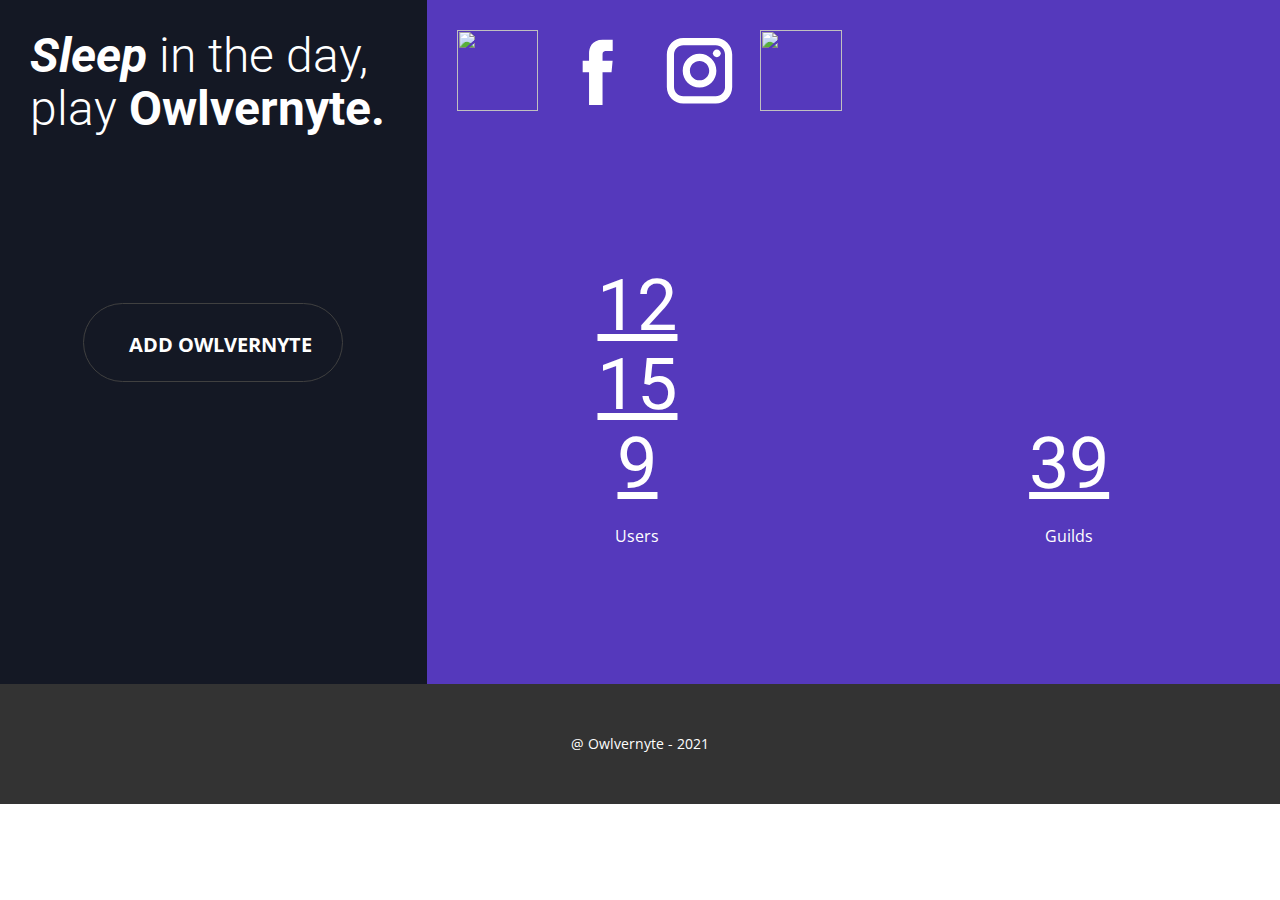
==== index.html @ 96577b7f "Add files via upload" ====
<!DOCTYPE html>
<html style="font-size: 16px">
	<head>
		<meta name="viewport" content="width=device-width, initial-scale=1.0" />
		<meta charset="utf-8" />
		<meta
			name="keywords"
			content="Raising&nbsp; say express had chiefly detract demands she."
		/>
		<meta name="description" content="" />
		<meta name="page_type" content="np-template-header-footer-from-plugin" />
		<title>Owlvernyte</title>
    <link rel="shortcut icon" href="https://cdn.discordapp.com/attachments/852888201391374376/867022478017429514/output-onlinegiftools_1.gif" type="image/gif" />
		<link rel="stylesheet" href="nicepage.css" media="screen" />
		<link rel="stylesheet" href="Home.css" media="screen" />
		<script
			class="u-script"
			type="text/javascript"
			src="jquery-1.9.1.min.js"
			defer=""
		></script>
		<script
			class="u-script"
			type="text/javascript"
			src="nicepage.js"
			defer=""
		></script>
		<meta name="generator" content="Nicepage 4.3.3, nicepage.com" />
		<link rel="icon" href="images/favicon.png" />
		<link
			id="u-theme-google-font"
			rel="stylesheet"
			href="https://fonts.googleapis.com/css?family=Roboto:100,100i,300,300i,400,400i,500,500i,700,700i,900,900i|Open+Sans:300,300i,400,400i,600,600i,700,700i,800,800i"
		/>

		<script type="application/ld+json">
			{
				"@context": "http://schema.org",
				"@type": "Organization",
				"name": "WebSite1295131",
				"url": "/"
			}
		</script>
		<meta name="theme-color" content="#141824" />
		<meta property="og:title" content="Home" />
		<meta property="og:description" content="" />
		<meta property="og:type" content="website" />
		<link rel="canonical" href="/" />
	</head>
	<body
		data-home-page="https://website1295131.nicepage.io/Home.html?version=d6862552-572c-485f-9f48-16adffef9924"
		data-home-page-title="Home"
		class="u-body"
	>
		<section class="u-clearfix u-section-1" id="sec-15fe">
			<div class="u-clearfix u-expanded-width u-layout-wrap u-layout-wrap-1">
				<div class="u-layout">
					<div class="u-layout-row">
						<div
							class="u-container-style u-layout-cell u-left-cell u-palette-1-base u-size-20 u-layout-cell-1"
						>
							<div class="u-container-layout u-valign-top u-container-layout-1">
								<h2 class="u-text u-text-default u-text-1">
									<b><i>Sleep</i></b
									>&nbsp;in the day, play&nbsp;<b>Owlvernyte.</b>
								</h2>
								<a
									href="https://top.gg/bot/853623967180259369/invite"
									class="u-border-1 u-border-active-white u-border-grey-75 u-border-hover-grey-75 u-bottom-left-radius-0 u-bottom-right-radius-0 u-btn u-btn-round u-button-style u-hover-custom-color-1 u-palette-1-base u-radius-50 u-text-body-alt-color u-text-hover-white u-top-left-radius-0 u-top-right-radius-0 u-btn-1"
									><span class="u-file-icon u-icon u-text-white u-icon-1"
										><img src="images/1.png" alt="" /></span
									>&nbsp;ADD OWLVERNYTE
								</a>
							</div>
						</div>
						<div
							class="u-container-style u-custom-color-1 u-layout-cell u-right-cell u-size-40 u-layout-cell-2"
						>
							<div class="u-container-layout u-container-layout-2">
								<div class="u-social-icons u-spacing-20 u-social-icons-1">
									<a
										class="u-social-url"
										target="_blank"
										data-type="Custom"
										title="Youtube"
										href="https://www.youtube.com/channel/UCEG5sgFKieaUuHsu5VG-kBg"
										><span
											class="u-file-icon u-icon u-social-custom u-social-icon u-text-white u-icon-2"
											><img src="images/2.png" alt=""
										/></span>
									</a>
									<a
										class="u-social-url"
										target="_blank"
										href="https://www.facebook.com/owlvernyte"
										title="Facebook"
										><span
											class="u-icon u-icon-circle u-social-facebook u-social-icon u-text-white u-icon-3"
											><svg
												class="u-svg-link"
												preserveAspectRatio="xMidYMin slice"
												viewBox="0 0 112 112"
												style=""
											>
												<use xlink:href="#svg-9674"></use></svg
											><svg
												x="0px"
												y="0px"
												viewBox="0 0 112 112"
												id="svg-9674"
												class="u-svg-content"
											>
												<path
													d="M75.5,28.8H65.4c-1.5,0-4,0.9-4,4.3v9.4h13.9l-1.5,15.8H61.4v45.1H42.8V58.3h-8.8V42.4h8.8V32.2 c0-7.4,3.4-18.8,18.8-18.8h13.8v15.4H75.5z"
												></path></svg
										></span>
									</a>
									<a
										class="u-social-url"
										target="_blank"
										href="https://www.instagram.com/owlvernyte"
										title="Instagram"
										><span
											class="u-icon u-icon-circle u-social-icon u-social-instagram u-text-white u-icon-4"
											><svg
												class="u-svg-link"
												preserveAspectRatio="xMidYMin slice"
												viewBox="0 0 112 112"
												style=""
											>
												<use xlink:href="#svg-0200"></use></svg
											><svg
												x="0px"
												y="0px"
												viewBox="0 0 112 112"
												id="svg-0200"
												class="u-svg-content"
											>
												<path
													d="M55.9,32.9c-12.8,0-23.2,10.4-23.2,23.2s10.4,23.2,23.2,23.2s23.2-10.4,23.2-23.2S68.7,32.9,55.9,32.9z M55.9,69.4c-7.4,0-13.3-6-13.3-13.3c-0.1-7.4,6-13.3,13.3-13.3s13.3,6,13.3,13.3C69.3,63.5,63.3,69.4,55.9,69.4z"
												></path>
												<path
													d="M79.7,26.8c-3,0-5.4,2.5-5.4,5.4s2.5,5.4,5.4,5.4c3,0,5.4-2.5,5.4-5.4S82.7,26.8,79.7,26.8z"
												></path>
												<path
													d="M78.2,11H33.5C21,11,10.8,21.3,10.8,33.7v44.7c0,12.6,10.2,22.8,22.7,22.8h44.7c12.6,0,22.7-10.2,22.7-22.7 V33.7C100.8,21.1,90.6,11,78.2,11z M91,78.4c0,7.1-5.8,12.8-12.8,12.8H33.5c-7.1,0-12.8-5.8-12.8-12.8V33.7 c0-7.1,5.8-12.8,12.8-12.8h44.7c7.1,0,12.8,5.8,12.8,12.8V78.4z"
												></path></svg
										></span>
									</a>
									<a
										class="u-social-url"
										target="_blank"
										data-type="Custom"
										title="Discord"
										href="https://discord.io/owlvernyte"
										><span
											class="u-file-icon u-icon u-social-custom u-social-icon u-text-white u-icon-5"
											><img src="images/3.png" alt=""
										/></span>
									</a>
								</div>
								<div class="u-expanded-width u-list u-list-1">
									<div class="u-repeater u-repeater-1">
										<div
											class="u-align-center u-container-style u-list-item u-repeater-item"
										>
											<div
												class="u-container-layout u-similar-container u-valign-bottom u-container-layout-3"
											>
												<h1
													class="u-text u-title u-text-2"
													data-animation-name="counter"
													data-animation-event="scroll"
													data-animation-duration="3000"
												>
													15628
												</h1>
												<p class="u-text u-text-3">Users</p>
											</div>
										</div>
										<div
											class="u-align-center u-container-style u-list-item u-repeater-item"
										>
											<div
												class="u-container-layout u-similar-container u-valign-bottom u-container-layout-4"
											>
												<h1
													class="u-text u-title u-text-4"
													data-animation-name="counter"
													data-animation-event="scroll"
													data-animation-duration="3000"
												>
													50
												</h1>
												<p class="u-text u-text-5">Guilds</p>
											</div>
										</div>
									</div>
								</div>
							</div>
						</div>
					</div>
				</div>
			</div>
		</section>

		<footer
			class="u-align-center u-clearfix u-footer u-grey-80 u-footer"
			id="sec-3094"
		>
			<div class="u-clearfix u-sheet u-sheet-1">
				<p class="u-small-text u-text u-text-variant u-text-1">
					@ Owlvernyte - 2021
				</p>
			</div>
		</footer>
	</body>
</html>
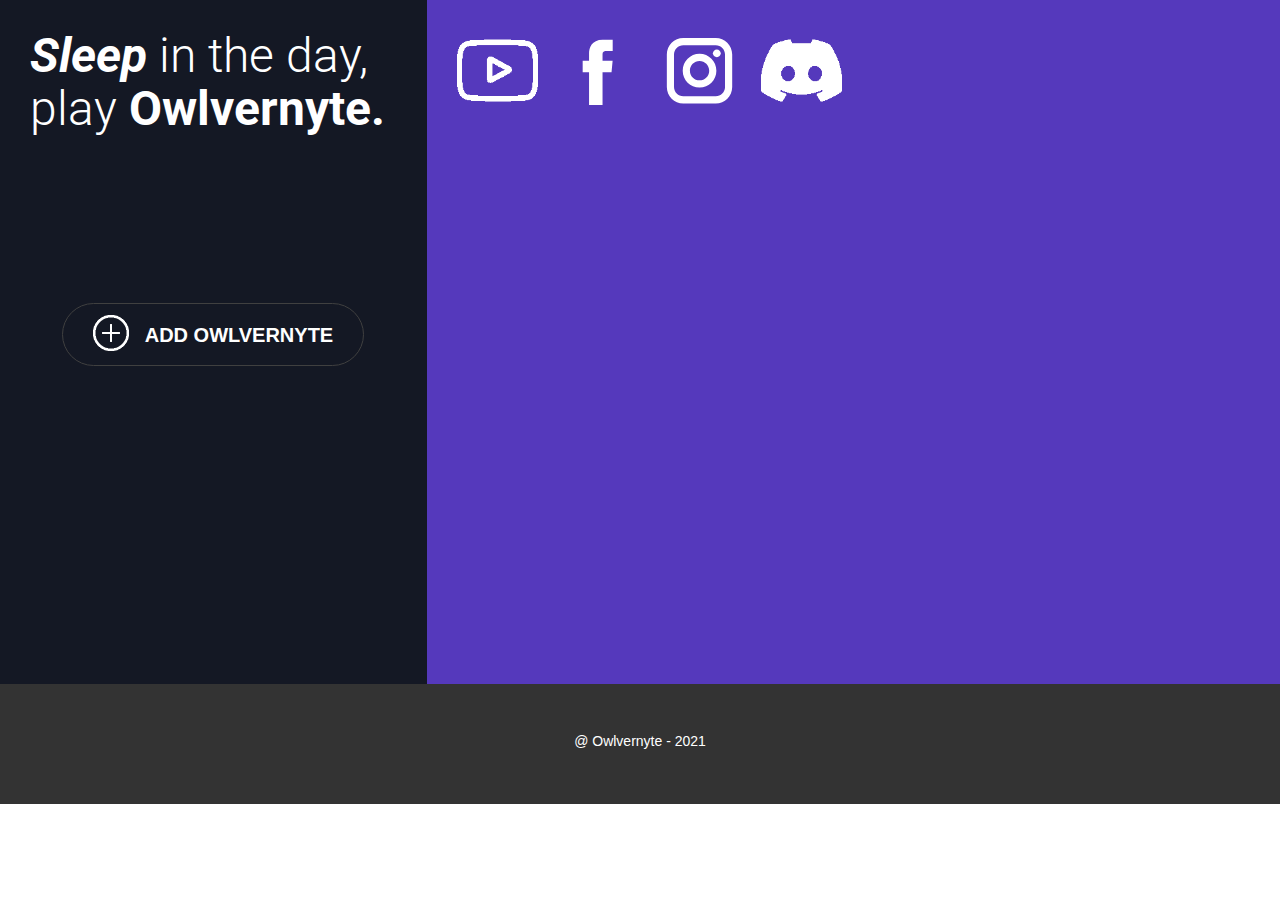
==== commit de135f9a: "Update index.html" ====
--- a/index.html
+++ b/index.html
@@ -1,218 +1,72 @@
 <!DOCTYPE html>
-<html style="font-size: 16px">
-	<head>
-		<meta name="viewport" content="width=device-width, initial-scale=1.0" />
-		<meta charset="utf-8" />
-		<meta
-			name="keywords"
-			content="Raising&nbsp; say express had chiefly detract demands she."
-		/>
-		<meta name="description" content="" />
-		<meta name="page_type" content="np-template-header-footer-from-plugin" />
-		<title>Owlvernyte</title>
-    <link rel="shortcut icon" href="https://cdn.discordapp.com/attachments/852888201391374376/867022478017429514/output-onlinegiftools_1.gif" type="image/gif" />
-		<link rel="stylesheet" href="nicepage.css" media="screen" />
-		<link rel="stylesheet" href="Home.css" media="screen" />
-		<script
-			class="u-script"
-			type="text/javascript"
-			src="jquery-1.9.1.min.js"
-			defer=""
-		></script>
-		<script
-			class="u-script"
-			type="text/javascript"
-			src="nicepage.js"
-			defer=""
-		></script>
-		<meta name="generator" content="Nicepage 4.3.3, nicepage.com" />
-		<link rel="icon" href="images/favicon.png" />
-		<link
-			id="u-theme-google-font"
-			rel="stylesheet"
-			href="https://fonts.googleapis.com/css?family=Roboto:100,100i,300,300i,400,400i,500,500i,700,700i,900,900i|Open+Sans:300,300i,400,400i,600,600i,700,700i,800,800i"
-		/>
 
-		<script type="application/ld+json">
-			{
-				"@context": "http://schema.org",
-				"@type": "Organization",
-				"name": "WebSite1295131",
-				"url": "/"
-			}
-		</script>
-		<meta name="theme-color" content="#141824" />
-		<meta property="og:title" content="Home" />
-		<meta property="og:description" content="" />
-		<meta property="og:type" content="website" />
-		<link rel="canonical" href="/" />
-	</head>
-	<body
-		data-home-page="https://website1295131.nicepage.io/Home.html?version=d6862552-572c-485f-9f48-16adffef9924"
-		data-home-page-title="Home"
-		class="u-body"
-	>
-		<section class="u-clearfix u-section-1" id="sec-15fe">
-			<div class="u-clearfix u-expanded-width u-layout-wrap u-layout-wrap-1">
-				<div class="u-layout">
-					<div class="u-layout-row">
-						<div
-							class="u-container-style u-layout-cell u-left-cell u-palette-1-base u-size-20 u-layout-cell-1"
-						>
-							<div class="u-container-layout u-valign-top u-container-layout-1">
-								<h2 class="u-text u-text-default u-text-1">
-									<b><i>Sleep</i></b
-									>&nbsp;in the day, play&nbsp;<b>Owlvernyte.</b>
-								</h2>
-								<a
-									href="https://top.gg/bot/853623967180259369/invite"
-									class="u-border-1 u-border-active-white u-border-grey-75 u-border-hover-grey-75 u-bottom-left-radius-0 u-bottom-right-radius-0 u-btn u-btn-round u-button-style u-hover-custom-color-1 u-palette-1-base u-radius-50 u-text-body-alt-color u-text-hover-white u-top-left-radius-0 u-top-right-radius-0 u-btn-1"
-									><span class="u-file-icon u-icon u-text-white u-icon-1"
-										><img src="images/1.png" alt="" /></span
-									>&nbsp;ADD OWLVERNYTE
-								</a>
-							</div>
-						</div>
-						<div
-							class="u-container-style u-custom-color-1 u-layout-cell u-right-cell u-size-40 u-layout-cell-2"
-						>
-							<div class="u-container-layout u-container-layout-2">
-								<div class="u-social-icons u-spacing-20 u-social-icons-1">
-									<a
-										class="u-social-url"
-										target="_blank"
-										data-type="Custom"
-										title="Youtube"
-										href="https://www.youtube.com/channel/UCEG5sgFKieaUuHsu5VG-kBg"
-										><span
-											class="u-file-icon u-icon u-social-custom u-social-icon u-text-white u-icon-2"
-											><img src="images/2.png" alt=""
-										/></span>
-									</a>
-									<a
-										class="u-social-url"
-										target="_blank"
-										href="https://www.facebook.com/owlvernyte"
-										title="Facebook"
-										><span
-											class="u-icon u-icon-circle u-social-facebook u-social-icon u-text-white u-icon-3"
-											><svg
-												class="u-svg-link"
-												preserveAspectRatio="xMidYMin slice"
-												viewBox="0 0 112 112"
-												style=""
-											>
-												<use xlink:href="#svg-9674"></use></svg
-											><svg
-												x="0px"
-												y="0px"
-												viewBox="0 0 112 112"
-												id="svg-9674"
-												class="u-svg-content"
-											>
-												<path
-													d="M75.5,28.8H65.4c-1.5,0-4,0.9-4,4.3v9.4h13.9l-1.5,15.8H61.4v45.1H42.8V58.3h-8.8V42.4h8.8V32.2 c0-7.4,3.4-18.8,18.8-18.8h13.8v15.4H75.5z"
-												></path></svg
-										></span>
-									</a>
-									<a
-										class="u-social-url"
-										target="_blank"
-										href="https://www.instagram.com/owlvernyte"
-										title="Instagram"
-										><span
-											class="u-icon u-icon-circle u-social-icon u-social-instagram u-text-white u-icon-4"
-											><svg
-												class="u-svg-link"
-												preserveAspectRatio="xMidYMin slice"
-												viewBox="0 0 112 112"
-												style=""
-											>
-												<use xlink:href="#svg-0200"></use></svg
-											><svg
-												x="0px"
-												y="0px"
-												viewBox="0 0 112 112"
-												id="svg-0200"
-												class="u-svg-content"
-											>
-												<path
-													d="M55.9,32.9c-12.8,0-23.2,10.4-23.2,23.2s10.4,23.2,23.2,23.2s23.2-10.4,23.2-23.2S68.7,32.9,55.9,32.9z M55.9,69.4c-7.4,0-13.3-6-13.3-13.3c-0.1-7.4,6-13.3,13.3-13.3s13.3,6,13.3,13.3C69.3,63.5,63.3,69.4,55.9,69.4z"
-												></path>
-												<path
-													d="M79.7,26.8c-3,0-5.4,2.5-5.4,5.4s2.5,5.4,5.4,5.4c3,0,5.4-2.5,5.4-5.4S82.7,26.8,79.7,26.8z"
-												></path>
-												<path
-													d="M78.2,11H33.5C21,11,10.8,21.3,10.8,33.7v44.7c0,12.6,10.2,22.8,22.7,22.8h44.7c12.6,0,22.7-10.2,22.7-22.7 V33.7C100.8,21.1,90.6,11,78.2,11z M91,78.4c0,7.1-5.8,12.8-12.8,12.8H33.5c-7.1,0-12.8-5.8-12.8-12.8V33.7 c0-7.1,5.8-12.8,12.8-12.8h44.7c7.1,0,12.8,5.8,12.8,12.8V78.4z"
-												></path></svg
-										></span>
-									</a>
-									<a
-										class="u-social-url"
-										target="_blank"
-										data-type="Custom"
-										title="Discord"
-										href="https://discord.io/owlvernyte"
-										><span
-											class="u-file-icon u-icon u-social-custom u-social-icon u-text-white u-icon-5"
-											><img src="images/3.png" alt=""
-										/></span>
-									</a>
-								</div>
-								<div class="u-expanded-width u-list u-list-1">
-									<div class="u-repeater u-repeater-1">
-										<div
-											class="u-align-center u-container-style u-list-item u-repeater-item"
-										>
-											<div
-												class="u-container-layout u-similar-container u-valign-bottom u-container-layout-3"
-											>
-												<h1
-													class="u-text u-title u-text-2"
-													data-animation-name="counter"
-													data-animation-event="scroll"
-													data-animation-duration="3000"
-												>
-													15628
-												</h1>
-												<p class="u-text u-text-3">Users</p>
-											</div>
-										</div>
-										<div
-											class="u-align-center u-container-style u-list-item u-repeater-item"
-										>
-											<div
-												class="u-container-layout u-similar-container u-valign-bottom u-container-layout-4"
-											>
-												<h1
-													class="u-text u-title u-text-4"
-													data-animation-name="counter"
-													data-animation-event="scroll"
-													data-animation-duration="3000"
-												>
-													50
-												</h1>
-												<p class="u-text u-text-5">Guilds</p>
-											</div>
-										</div>
-									</div>
-								</div>
-							</div>
-						</div>
-					</div>
-				</div>
-			</div>
-		</section>
+<head>
+	<meta name="viewport" content="width=device-width, initial-scale=1.0">
+	<meta charset="utf-8">
+	<meta name="keywords" content="Raising  say express had chiefly detract demands she.">
+	<meta name="description" content="">
+	<meta name="page_type" content="np-template-header-footer-from-plugin">
+	<title>Owlvernyte</title>
+	<link rel="shortcut icon" href="https://cdn.discordapp.com/attachments/852888201391374376/867022478017429514/output-onlinegiftools_1.gif"
+	 type="image/gif">
+	<link rel="stylesheet" href="nicepage.css" media="screen">
+	<link rel="stylesheet" href="Home.css" media="screen">
+	<script class="u-script" type="text/javascript" src="jquery-1.9.1.min.js" defer="">
 
-		<footer
-			class="u-align-center u-clearfix u-footer u-grey-80 u-footer"
-			id="sec-3094"
-		>
-			<div class="u-clearfix u-sheet u-sheet-1">
-				<p class="u-small-text u-text u-text-variant u-text-1">
-					@ Owlvernyte - 2021
-				</p>
-			</div>
-		</footer>
-	</body>
-</html>
+	</script>
+	<script class="u-script" type="text/javascript" src="nicepage.js" defer="">
+
+	</script>
+	<meta name="generator" content="Nicepage 4.3.3, nicepage.com">
+	<link rel="icon" href="images/favicon.png">
+	<link id="u-theme-google-font" rel="stylesheet" href="https://fonts.googleapis.com/css?family=Roboto:100,100i,300,300i,400,400i,500,500i,700,700i,900,900i|Open+Sans:300,300i,400,400i,600,600i,700,700i,800,800i">
+	<script type="application/ld+json">
+		{
+            "@context": "http://schema.org",
+            "@type": "Organization",
+            "name": "WebSite1295131",
+            "url": "/"
+        }
+	</script>
+	<meta name="theme-color" content="#141824">
+	<meta property="og:title" content="Home">
+	<meta property="og:description" content="">
+	<meta property="og:type" content="website">
+	<link rel="canonical" href="/">
+</head>
+<section class="u-clearfix u-section-1" id="sec-15fe">
+	<div class="u-clearfix u-expanded-width u-layout-wrap u-layout-wrap-1">
+		<div class="u-layout">
+			<div class="u-layout-row">
+				<div class="u-container-style u-layout-cell u-left-cell u-palette-1-base u-size-20 u-layout-cell-1">
+					<div class="u-container-layout u-valign-top u-container-layout-1">
+						<h2 class="u-text u-text-default u-text-1"><b><i>Sleep</i></b>&nbsp;in the day, play&nbsp;<b>Owlvernyte.</b></h2><a class="u-border-1 u-border-active-white u-border-grey-75 u-border-hover-grey-75 u-bottom-left-radius-0 u-bottom-right-radius-0 u-btn u-btn-round u-button-style u-hover-custom-color-1 u-palette-1-base u-radius-50 u-text-body-alt-color u-text-hover-white u-top-left-radius-0 u-top-right-radius-0 u-btn-1" href="https://top.gg/bot/853623967180259369/invite"><span class="u-file-icon u-icon u-text-white u-icon-1"><img src="images/1.png" alt=""></span>&nbsp;ADD OWLVERNYTE</a>
+                    </div>
+                </div>
+                <div class="u-container-style u-custom-color-1 u-layout-cell u-right-cell u-size-40 u-layout-cell-2">
+                    <div class="u-container-layout u-container-layout-2">
+                        <div class="u-social-icons u-spacing-20 u-social-icons-1"><a class="u-social-url" target="_blank" data-type="Custom" title="Youtube" href="https://www.youtube.com/channel/UCEG5sgFKieaUuHsu5VG-kBg"><span class="u-file-icon u-icon u-social-custom u-social-icon u-text-white u-icon-2"><img src="images/2.png" alt=""></span></a><a class="u-social-url" target="_blank" href="https://www.facebook.com/owlvernyte" title="Facebook"><span class="u-icon u-icon-circle u-social-facebook u-social-icon u-text-white u-icon-3"><svg class="u-svg-link" preserveaspectratio="xMidYMin slice" viewbox="0 0 112 112">
+                                        <use xlink:href="#svg-9674"></use>
+                                    </svg><svg class="u-svg-content" id="svg-9674" x="0px" y="0px" viewbox="0 0 112 112">
+                                        <path d="M75.5,28.8H65.4c-1.5,0-4,0.9-4,4.3v9.4h13.9l-1.5,15.8H61.4v45.1H42.8V58.3h-8.8V42.4h8.8V32.2 c0-7.4,3.4-18.8,18.8-18.8h13.8v15.4H75.5z"></path>
+                                    </svg></span></a><a class="u-social-url" target="_blank" href="https://www.instagram.com/owlvernyte" title="Instagram"><span class="u-icon u-icon-circle u-social-icon u-social-instagram u-text-white u-icon-4"><svg class="u-svg-link" preserveaspectratio="xMidYMin slice" viewbox="0 0 112 112">
+                                        <use xlink:href="#svg-0200"></use>
+                                    </svg><svg class="u-svg-content" id="svg-0200" x="0px" y="0px" viewbox="0 0 112 112">
+                                        <path d="M55.9,32.9c-12.8,0-23.2,10.4-23.2,23.2s10.4,23.2,23.2,23.2s23.2-10.4,23.2-23.2S68.7,32.9,55.9,32.9z M55.9,69.4c-7.4,0-13.3-6-13.3-13.3c-0.1-7.4,6-13.3,13.3-13.3s13.3,6,13.3,13.3C69.3,63.5,63.3,69.4,55.9,69.4z"></path>
+                                        <path d="M79.7,26.8c-3,0-5.4,2.5-5.4,5.4s2.5,5.4,5.4,5.4c3,0,5.4-2.5,5.4-5.4S82.7,26.8,79.7,26.8z"></path>
+                                        <path d="M78.2,11H33.5C21,11,10.8,21.3,10.8,33.7v44.7c0,12.6,10.2,22.8,22.7,22.8h44.7c12.6,0,22.7-10.2,22.7-22.7 V33.7C100.8,21.1,90.6,11,78.2,11z M91,78.4c0,7.1-5.8,12.8-12.8,12.8H33.5c-7.1,0-12.8-5.8-12.8-12.8V33.7 c0-7.1,5.8-12.8,12.8-12.8h44.7c7.1,0,12.8,5.8,12.8,12.8V78.4z"></path>
+                                    </svg></span></a><a class="u-social-url" target="_blank" data-type="Custom" title="Discord" href="https://discord.io/owlvernyte"><span class="u-file-icon u-icon u-social-custom u-social-icon u-text-white u-icon-5"><img src="images/3.png" alt=""></span></a></div>
+                        <div class="u-expanded-width u-list u-list-1">
+                            <div class="u-repeater u-repeater-1"></div>
+                        </div>
+                    </div>
+                </div>
+            </div>
+        </div>
+    </div>
+</section>
+<footer class="u-align-center u-clearfix u-footer u-grey-80 u-footer" id="sec-3094">
+    <div class="u-clearfix u-sheet u-sheet-1">
+        <p class="u-small-text u-text u-text-variant u-text-1">@ Owlvernyte - 2021</p>
+    </div>
+</footer>
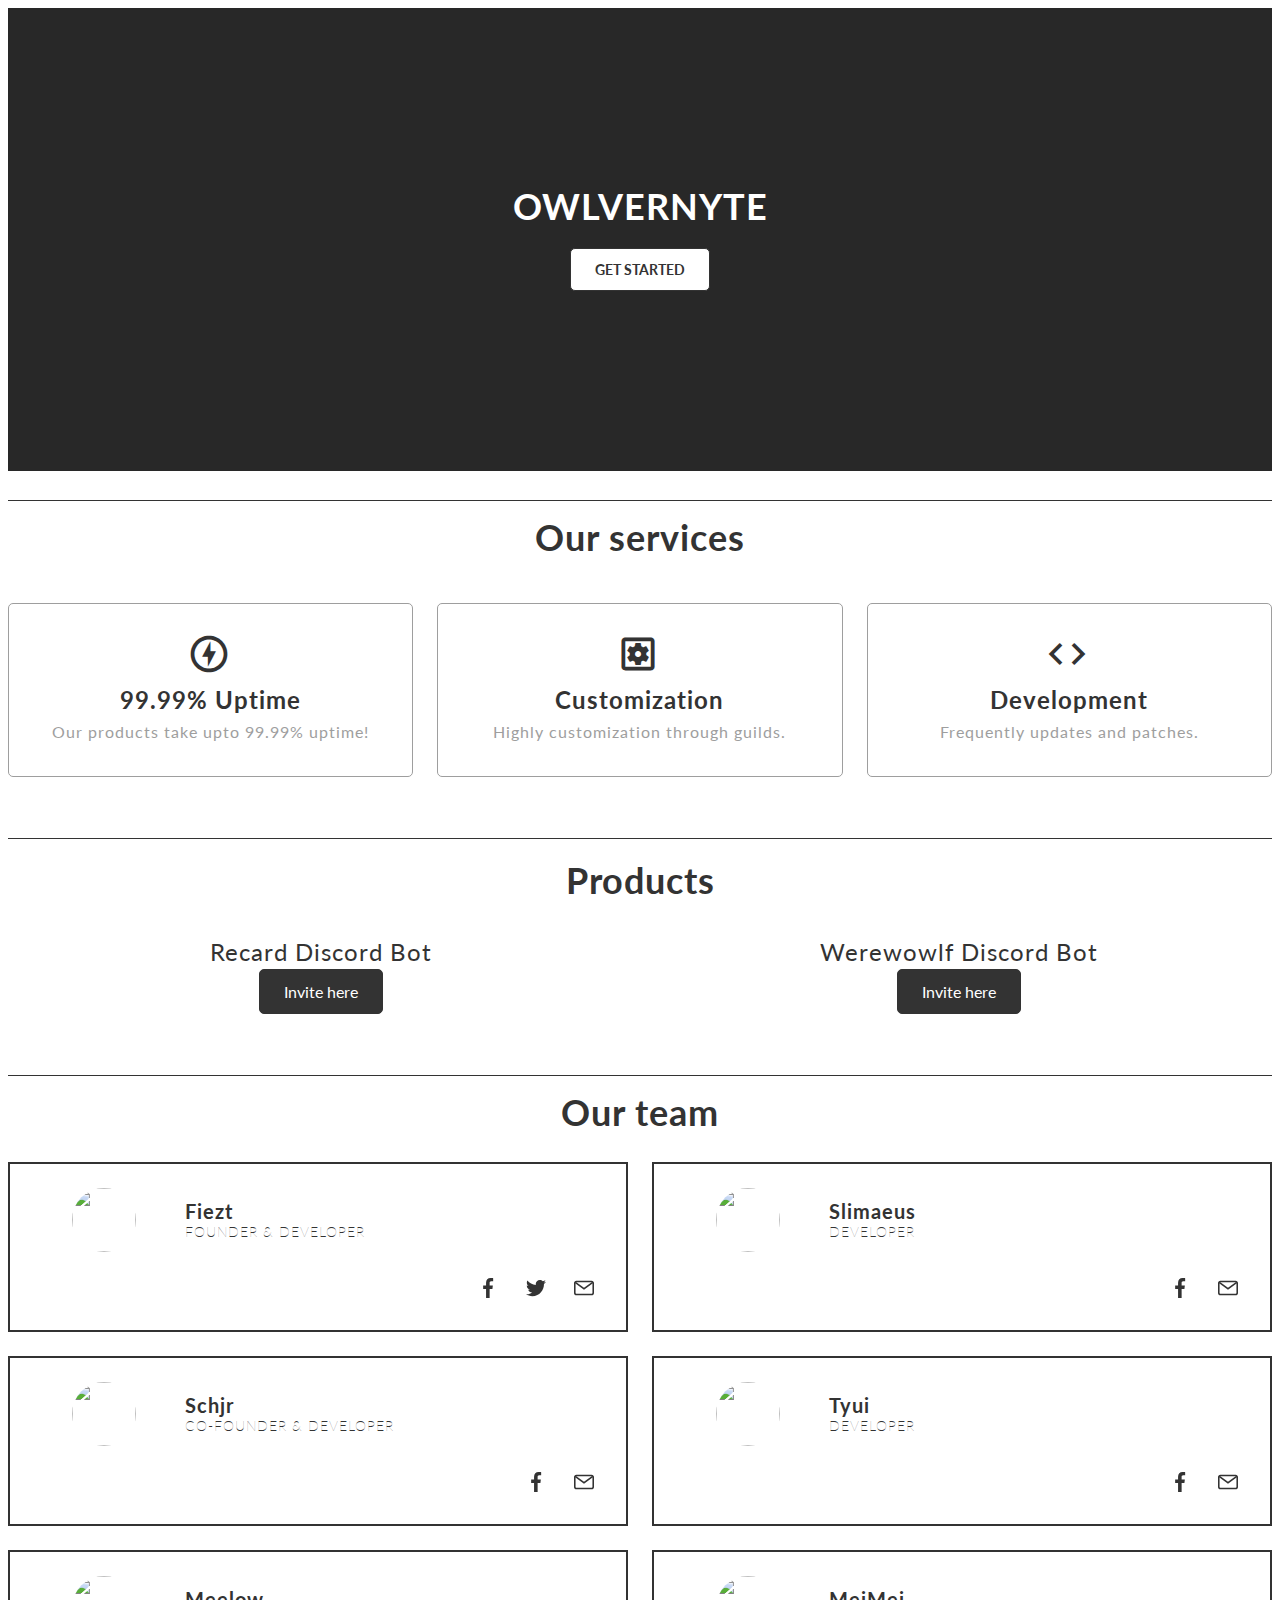
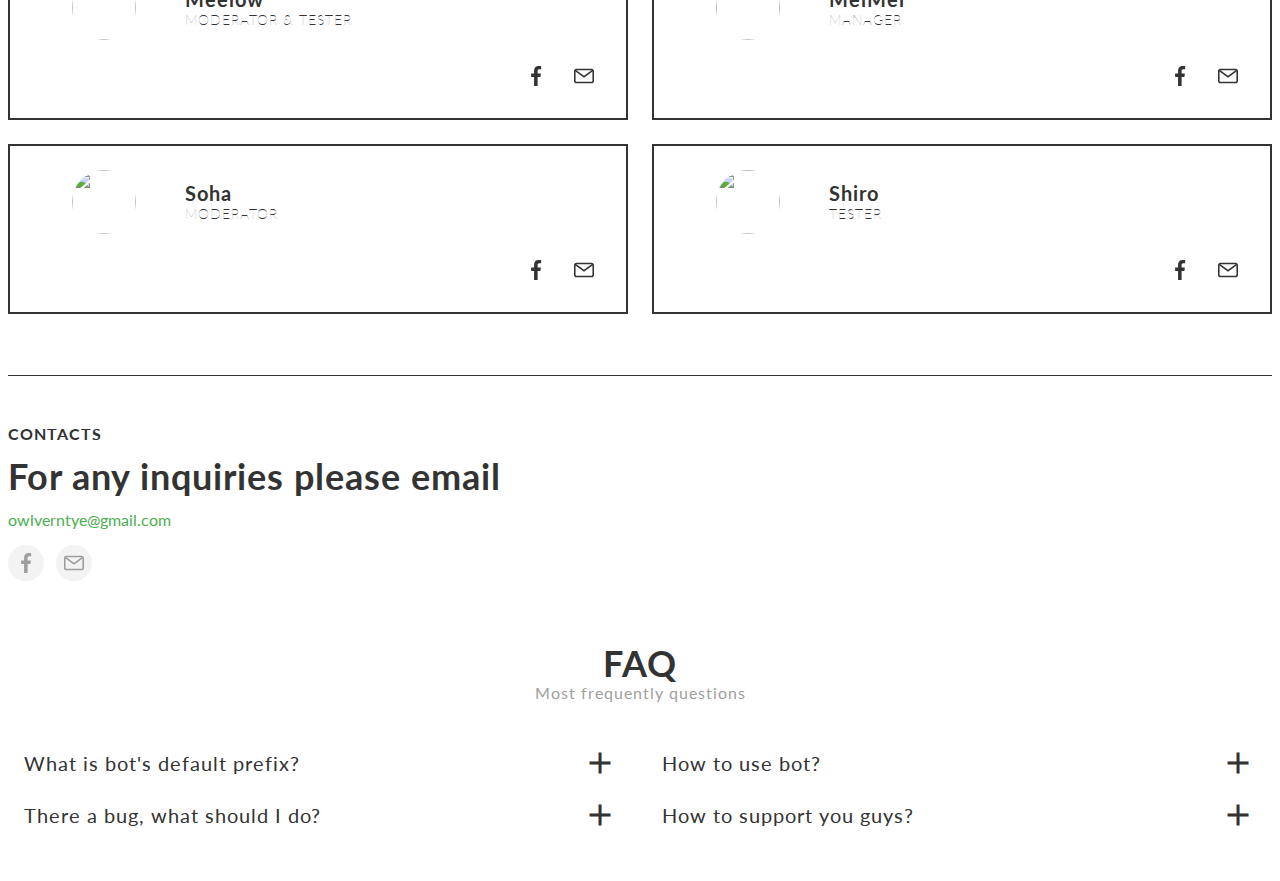
==== commit d6feca40: "Add files via upload" ====
--- a/index.html
+++ b/index.html
@@ -1,72 +1,1751 @@
-<!DOCTYPE html>
-
+<!doctype html>
+<html>
 <head>
-	<meta name="viewport" content="width=device-width, initial-scale=1.0">
-	<meta charset="utf-8">
-	<meta name="keywords" content="Raising  say express had chiefly detract demands she.">
-	<meta name="description" content="">
-	<meta name="page_type" content="np-template-header-footer-from-plugin">
-	<title>Owlvernyte</title>
-	<link rel="shortcut icon" href="https://cdn.discordapp.com/attachments/852888201391374376/867022478017429514/output-onlinegiftools_1.gif"
-	 type="image/gif">
-	<link rel="stylesheet" href="nicepage.css" media="screen">
-	<link rel="stylesheet" href="Home.css" media="screen">
-	<script class="u-script" type="text/javascript" src="jquery-1.9.1.min.js" defer="">
-
-	</script>
-	<script class="u-script" type="text/javascript" src="nicepage.js" defer="">
-
-	</script>
-	<meta name="generator" content="Nicepage 4.3.3, nicepage.com">
-	<link rel="icon" href="images/favicon.png">
-	<link id="u-theme-google-font" rel="stylesheet" href="https://fonts.googleapis.com/css?family=Roboto:100,100i,300,300i,400,400i,500,500i,700,700i,900,900i|Open+Sans:300,300i,400,400i,600,600i,700,700i,800,800i">
-	<script type="application/ld+json">
-		{
-            "@context": "http://schema.org",
-            "@type": "Organization",
-            "name": "WebSite1295131",
-            "url": "/"
-        }
-	</script>
-	<meta name="theme-color" content="#141824">
-	<meta property="og:title" content="Home">
-	<meta property="og:description" content="">
-	<meta property="og:type" content="website">
-	<link rel="canonical" href="/">
+    <title>My webpage</title>
+    <meta charset="utf-8">
+    <meta name="viewport" content="width=device-width, initial-scale=1">
+    <meta name="description" content="">
+    <meta property="og:title" content=">
+            <meta property=" og:description" content="">
+    <link rel="stylesheet" href="styles.css">
 </head>
-<section class="u-clearfix u-section-1" id="sec-15fe">
-	<div class="u-clearfix u-expanded-width u-layout-wrap u-layout-wrap-1">
-		<div class="u-layout">
-			<div class="u-layout-row">
-				<div class="u-container-style u-layout-cell u-left-cell u-palette-1-base u-size-20 u-layout-cell-1">
-					<div class="u-container-layout u-valign-top u-container-layout-1">
-						<h2 class="u-text u-text-default u-text-1"><b><i>Sleep</i></b>&nbsp;in the day, play&nbsp;<b>Owlvernyte.</b></h2><a class="u-border-1 u-border-active-white u-border-grey-75 u-border-hover-grey-75 u-bottom-left-radius-0 u-bottom-right-radius-0 u-btn u-btn-round u-button-style u-hover-custom-color-1 u-palette-1-base u-radius-50 u-text-body-alt-color u-text-hover-white u-top-left-radius-0 u-top-right-radius-0 u-btn-1" href="https://top.gg/bot/853623967180259369/invite"><span class="u-file-icon u-icon u-text-white u-icon-1"><img src="images/1.png" alt=""></span>&nbsp;ADD OWLVERNYTE</a>
-                    </div>
-                </div>
-                <div class="u-container-style u-custom-color-1 u-layout-cell u-right-cell u-size-40 u-layout-cell-2">
-                    <div class="u-container-layout u-container-layout-2">
-                        <div class="u-social-icons u-spacing-20 u-social-icons-1"><a class="u-social-url" target="_blank" data-type="Custom" title="Youtube" href="https://www.youtube.com/channel/UCEG5sgFKieaUuHsu5VG-kBg"><span class="u-file-icon u-icon u-social-custom u-social-icon u-text-white u-icon-2"><img src="images/2.png" alt=""></span></a><a class="u-social-url" target="_blank" href="https://www.facebook.com/owlvernyte" title="Facebook"><span class="u-icon u-icon-circle u-social-facebook u-social-icon u-text-white u-icon-3"><svg class="u-svg-link" preserveaspectratio="xMidYMin slice" viewbox="0 0 112 112">
-                                        <use xlink:href="#svg-9674"></use>
-                                    </svg><svg class="u-svg-content" id="svg-9674" x="0px" y="0px" viewbox="0 0 112 112">
-                                        <path d="M75.5,28.8H65.4c-1.5,0-4,0.9-4,4.3v9.4h13.9l-1.5,15.8H61.4v45.1H42.8V58.3h-8.8V42.4h8.8V32.2 c0-7.4,3.4-18.8,18.8-18.8h13.8v15.4H75.5z"></path>
-                                    </svg></span></a><a class="u-social-url" target="_blank" href="https://www.instagram.com/owlvernyte" title="Instagram"><span class="u-icon u-icon-circle u-social-icon u-social-instagram u-text-white u-icon-4"><svg class="u-svg-link" preserveaspectratio="xMidYMin slice" viewbox="0 0 112 112">
-                                        <use xlink:href="#svg-0200"></use>
-                                    </svg><svg class="u-svg-content" id="svg-0200" x="0px" y="0px" viewbox="0 0 112 112">
-                                        <path d="M55.9,32.9c-12.8,0-23.2,10.4-23.2,23.2s10.4,23.2,23.2,23.2s23.2-10.4,23.2-23.2S68.7,32.9,55.9,32.9z M55.9,69.4c-7.4,0-13.3-6-13.3-13.3c-0.1-7.4,6-13.3,13.3-13.3s13.3,6,13.3,13.3C69.3,63.5,63.3,69.4,55.9,69.4z"></path>
-                                        <path d="M79.7,26.8c-3,0-5.4,2.5-5.4,5.4s2.5,5.4,5.4,5.4c3,0,5.4-2.5,5.4-5.4S82.7,26.8,79.7,26.8z"></path>
-                                        <path d="M78.2,11H33.5C21,11,10.8,21.3,10.8,33.7v44.7c0,12.6,10.2,22.8,22.7,22.8h44.7c12.6,0,22.7-10.2,22.7-22.7 V33.7C100.8,21.1,90.6,11,78.2,11z M91,78.4c0,7.1-5.8,12.8-12.8,12.8H33.5c-7.1,0-12.8-5.8-12.8-12.8V33.7 c0-7.1,5.8-12.8,12.8-12.8h44.7c7.1,0,12.8,5.8,12.8,12.8V78.4z"></path>
-                                    </svg></span></a><a class="u-social-url" target="_blank" data-type="Custom" title="Discord" href="https://discord.io/owlvernyte"><span class="u-file-icon u-icon u-social-custom u-social-icon u-text-white u-icon-5"><img src="images/3.png" alt=""></span></a></div>
-                        <div class="u-expanded-width u-list u-list-1">
-                            <div class="u-repeater u-repeater-1"></div>
+<body>
+    <div class="zn-container">
+        <div id="znid-931885793482" class="zn-element-wrapper 
+                
+              " data-type="banner" data-effect="overlay" data-border-enable="false" data-shadow-enable="false">
+            <div class="zn-element zn-lg  ">
+                <div id="" class="zn-banner " data-element-animation="" data-scroll-animation="">
+                    <div class="zn-children-container">
+                        <div class="zn-children">
+                            <div class="zn-child">
+                                <div class="zn-template">
+                                    <div id="znid-927087629372" class="zn-element-wrapper 
+                
+              " data-type="heading" data-background-type="none" data-border-enable="false" data-shadow-enable="false" data-text-shadow-enable="false">
+                                        <div class="zn-element zn-lg  ">
+                                            <h3 id="" class="zn-heading " data-element-animation="" data-scroll-animation="">OWLVERNYTE</h3>
+                                        </div>
+                                    </div>
+                                </div>
+                            </div>
+                            <div class="zn-child">
+                                <div class="zn-template">
+                                    <div id="znid-055298293997" class="zn-element-wrapper 
+                
+              " data-type="button" data-border-enable="true" data-shadow-enable="false" data-full-width="false">
+                                        <div class="zn-element zn-lg  ">
+                                            <div class="zn-button">
+                                                <a href="https://discord.io/owlvernyte+" target="_blank">
+                                                    <button id="" class="" data-element-animation="" data-scroll-animation="scroll-fade-in">GET STARTED</button>
+                                                </a>
+                                            </div>
+                                        </div>
+                                    </div>
+                                </div>
+                            </div>
                         </div>
                     </div>
                 </div>
             </div>
         </div>
+        <div id="znid-588115484549" class="zn-element-wrapper 
+                
+              " data-type="row" data-layout="12 12 12" data-full-width="false" data-vertical-align="top" data-background-type="none" data-border-enable="false" data-shadow-enable="false">
+            <div class="zn-element zn-lg  ">
+                <div class="zn-row " id="" data-element-animation="" data-scroll-animation="">
+                    <div class="zn-column zn-column-lg-12 zn-column-md-12 zn-column-sm-12">
+                        <div class="zn-children">
+                            <div class="zn-child">
+                                <div class="zn-template">
+                                    <div id="znid-604257877451" class="zn-element-wrapper 
+                
+              " data-type="horizontal_line" data-background-type="none" data-shadow-enable="false">
+                                        <div class="zn-element zn-lg  ">
+                                            <div class="zn-horizontal-line">
+                                                <hr id="" class="" data-element-animation="" data-scroll-animation="" />
+                                            </div>
+                                        </div>
+                                    </div>
+                                </div>
+                            </div>
+                            <div class="zn-child">
+                                <div class="zn-template">
+                                    <div id="znid-327655638353" class="zn-element-wrapper 
+                
+              " data-type="heading" data-background-type="none" data-border-enable="false" data-shadow-enable="false" data-text-shadow-enable="false">
+                                        <div class="zn-element zn-lg  ">
+                                            <h3 id="" class="zn-heading " data-element-animation="" data-scroll-animation="">Our services</h3>
+                                        </div>
+                                    </div>
+                                </div>
+                            </div>
+                            <div class="zn-child">
+                                <div class="zn-template">
+                                    <div id="znid-080013809275" class="zn-element-wrapper 
+                
+              " data-type="row" data-layout="4-4-4 4-4-4 12-12-12" data-full-width="false" data-vertical-align="top" data-background-type="none" data-border-enable="false" data-shadow-enable="false">
+                                        <div class="zn-element zn-lg  ">
+                                            <div class="zn-row " id="" data-element-animation="" data-scroll-animation="">
+                                                <div class="zn-column zn-column-lg-4 zn-column-md-4 zn-column-sm-12">
+                                                    <div class="zn-children">
+                                                        <div class="zn-child">
+                                                            <div class="zn-template">
+                                                                <div id="znid-295108986112" class="zn-element-wrapper 
+                
+              " data-type="row" data-layout="12 12 12" data-border-enable="true" data-full-width="false" data-vertical-align="top" data-background-type="none" data-shadow-enable="false">
+                                                                    <div class="zn-element zn-lg  ">
+                                                                        <div class="zn-row " id="" data-element-animation="" data-scroll-animation="">
+                                                                            <div class="zn-column zn-column-lg-12 zn-column-md-12 zn-column-sm-12">
+                                                                                <div class="zn-children">
+                                                                                    <div class="zn-child">
+                                                                                        <div class="zn-template">
+                                                                                            <div id="znid-009629295040" class="zn-element-wrapper 
+                
+              " data-type="icon" data-background-type="none" data-border-enable="false" data-shadow-enable="false">
+                                                                                                <div class="zn-element zn-lg  ">
+                                                                                                    <div id="" class="zn-icon " data-element-animation="" data-scroll-animation="">
+                                                                                                        <i class="material-icons-outlined">offline_bolt</i>
+                                                                                                        &nbsp;
+                                                                                                        <span class="zn-icon-description"></span>
+                                                                                                    </div>
+                                                                                                </div>
+                                                                                            </div>
+                                                                                        </div>
+                                                                                    </div>
+                                                                                    <div class="zn-child">
+                                                                                        <div class="zn-template">
+                                                                                            <div id="znid-330155771780" class="zn-element-wrapper 
+                
+              " data-type="heading" data-background-type="none" data-border-enable="false" data-shadow-enable="false" data-text-shadow-enable="false">
+                                                                                                <div class="zn-element zn-lg  ">
+                                                                                                    <h3 id="" class="zn-heading " data-element-animation="" data-scroll-animation="">99.99% Uptime</h3>
+                                                                                                </div>
+                                                                                            </div>
+                                                                                        </div>
+                                                                                    </div>
+                                                                                    <div class="zn-child">
+                                                                                        <div class="zn-template">
+                                                                                            <div id="znid-662542875342" class="zn-element-wrapper 
+                
+              " data-type="text" data-background-type="none" data-border-enable="false" data-shadow-enable="false" data-text-shadow-enable="false">
+                                                                                                <div class="zn-element zn-lg  ">
+                                                                                                    <div id="" class="zn-text " data-element-animation="" data-scroll-animation="">Our products take upto 99.99% uptime!</div>
+                                                                                                </div>
+                                                                                            </div>
+                                                                                        </div>
+                                                                                    </div>
+                                                                                </div>
+                                                                            </div>
+                                                                        </div>
+                                                                    </div>
+                                                                </div>
+                                                            </div>
+                                                        </div>
+                                                    </div>
+                                                </div>
+                                                <div class="zn-column zn-column-lg-4 zn-column-md-4 zn-column-sm-12">
+                                                    <div class="zn-children">
+                                                        <div class="zn-child">
+                                                            <div class="zn-template">
+                                                                <div id="znid-936144589087" class="zn-element-wrapper 
+                
+              " data-type="row" data-layout="12 12 12" data-border-enable="true" data-full-width="false" data-vertical-align="top" data-background-type="none" data-shadow-enable="false">
+                                                                    <div class="zn-element zn-lg  ">
+                                                                        <div class="zn-row " id="" data-element-animation="" data-scroll-animation="">
+                                                                            <div class="zn-column zn-column-lg-12 zn-column-md-12 zn-column-sm-12">
+                                                                                <div class="zn-children">
+                                                                                    <div class="zn-child">
+                                                                                        <div class="zn-template">
+                                                                                            <div id="znid-368557788638" class="zn-element-wrapper 
+                
+              " data-type="icon" data-background-type="none" data-border-enable="false" data-shadow-enable="false">
+                                                                                                <div class="zn-element zn-lg  ">
+                                                                                                    <div id="" class="zn-icon " data-element-animation="" data-scroll-animation="">
+                                                                                                        <i class="material-icons-outlined">settings_applications</i>
+                                                                                                        &nbsp;
+                                                                                                        <span class="zn-icon-description"></span>
+                                                                                                    </div>
+                                                                                                </div>
+                                                                                            </div>
+                                                                                        </div>
+                                                                                    </div>
+                                                                                    <div class="zn-child">
+                                                                                        <div class="zn-template">
+                                                                                            <div id="znid-301266949702" class="zn-element-wrapper 
+                
+              " data-type="heading" data-background-type="none" data-border-enable="false" data-shadow-enable="false" data-text-shadow-enable="false">
+                                                                                                <div class="zn-element zn-lg  ">
+                                                                                                    <h3 id="" class="zn-heading " data-element-animation="" data-scroll-animation="">Customization</h3>
+                                                                                                </div>
+                                                                                            </div>
+                                                                                        </div>
+                                                                                    </div>
+                                                                                    <div class="zn-child">
+                                                                                        <div class="zn-template">
+                                                                                            <div id="znid-974195106124" class="zn-element-wrapper 
+                
+              " data-type="text" data-background-type="none" data-border-enable="false" data-shadow-enable="false" data-text-shadow-enable="false">
+                                                                                                <div class="zn-element zn-lg  ">
+                                                                                                    <div id="" class="zn-text " data-element-animation="" data-scroll-animation="">Highly customization through guilds.</div>
+                                                                                                </div>
+                                                                                            </div>
+                                                                                        </div>
+                                                                                    </div>
+                                                                                </div>
+                                                                            </div>
+                                                                        </div>
+                                                                    </div>
+                                                                </div>
+                                                            </div>
+                                                        </div>
+                                                    </div>
+                                                </div>
+                                                <div class="zn-column zn-column-lg-4 zn-column-md-4 zn-column-sm-12">
+                                                    <div class="zn-children">
+                                                        <div class="zn-child">
+                                                            <div class="zn-template">
+                                                                <div id="znid-354470751608" class="zn-element-wrapper 
+                
+              " data-type="row" data-layout="12 12 12" data-border-enable="true" data-full-width="false" data-vertical-align="top" data-background-type="none" data-shadow-enable="false">
+                                                                    <div class="zn-element zn-lg  ">
+                                                                        <div class="zn-row " id="" data-element-animation="" data-scroll-animation="">
+                                                                            <div class="zn-column zn-column-lg-12 zn-column-md-12 zn-column-sm-12">
+                                                                                <div class="zn-children">
+                                                                                    <div class="zn-child">
+                                                                                        <div class="zn-template">
+                                                                                            <div id="znid-232224809410" class="zn-element-wrapper 
+                
+              " data-type="icon" data-background-type="none" data-border-enable="false" data-shadow-enable="false">
+                                                                                                <div class="zn-element zn-lg  ">
+                                                                                                    <div id="" class="zn-icon " data-element-animation="" data-scroll-animation="">
+                                                                                                        <i class="material-icons-outlined">code</i>
+                                                                                                        &nbsp;
+                                                                                                        <span class="zn-icon-description"></span>
+                                                                                                    </div>
+                                                                                                </div>
+                                                                                            </div>
+                                                                                        </div>
+                                                                                    </div>
+                                                                                    <div class="zn-child">
+                                                                                        <div class="zn-template">
+                                                                                            <div id="znid-659541609036" class="zn-element-wrapper 
+                
+              " data-type="heading" data-background-type="none" data-border-enable="false" data-shadow-enable="false" data-text-shadow-enable="false">
+                                                                                                <div class="zn-element zn-lg  ">
+                                                                                                    <h3 id="" class="zn-heading " data-element-animation="" data-scroll-animation="">Development</h3>
+                                                                                                </div>
+                                                                                            </div>
+                                                                                        </div>
+                                                                                    </div>
+                                                                                    <div class="zn-child">
+                                                                                        <div class="zn-template">
+                                                                                            <div id="znid-848621107423" class="zn-element-wrapper 
+                
+              " data-type="text" data-background-type="none" data-border-enable="false" data-shadow-enable="false" data-text-shadow-enable="false">
+                                                                                                <div class="zn-element zn-lg  ">
+                                                                                                    <div id="" class="zn-text " data-element-animation="" data-scroll-animation="">Frequently updates and patches.</div>
+                                                                                                </div>
+                                                                                            </div>
+                                                                                        </div>
+                                                                                    </div>
+                                                                                </div>
+                                                                            </div>
+                                                                        </div>
+                                                                    </div>
+                                                                </div>
+                                                            </div>
+                                                        </div>
+                                                    </div>
+                                                </div>
+                                            </div>
+                                        </div>
+                                    </div>
+                                </div>
+                            </div>
+                        </div>
+                    </div>
+                </div>
+            </div>
+        </div>
+        <div id="znid-414312644827" class="zn-element-wrapper 
+                
+              " data-type="horizontal_line" data-background-type="none" data-shadow-enable="false">
+            <div class="zn-element zn-lg  ">
+                <div class="zn-horizontal-line">
+                    <hr id="" class="" data-element-animation="" data-scroll-animation="" />
+                </div>
+            </div>
+        </div>
+        <div id="znid-736378794139" class="zn-element-wrapper 
+                
+              " data-type="heading" data-background-type="none" data-border-enable="false" data-shadow-enable="false" data-text-shadow-enable="false">
+            <div class="zn-element zn-lg  ">
+                <h3 id="" class="zn-heading " data-element-animation="" data-scroll-animation="">Products</h3>
+            </div>
+        </div>
+        <div id="znid-563282199688" class="zn-element-wrapper 
+                
+              " data-type="row" data-layout="6-6 6-6 12-12" data-full-width="false" data-vertical-align="top" data-background-type="none" data-border-enable="false" data-shadow-enable="false">
+            <div class="zn-element zn-lg  ">
+                <div class="zn-row " id="" data-element-animation="" data-scroll-animation="">
+                    <div class="zn-column zn-column-lg-6 zn-column-md-6 zn-column-sm-12">
+                        <div class="zn-children">
+                            <div class="zn-child">
+                                <div class="zn-template">
+                                    <div id="znid-467367218295" class="zn-element-wrapper 
+                
+              " data-type="heading" data-background-type="none" data-border-enable="false" data-shadow-enable="false" data-text-shadow-enable="false">
+                                        <div class="zn-element zn-lg  ">
+                                            <h4 id="" class="zn-heading " data-element-animation="" data-scroll-animation="">Recard Discord Bot</h4>
+                                        </div>
+                                    </div>
+                                </div>
+                            </div>
+                            <div class="zn-child">
+                                <div class="zn-template">
+                                    <div id="znid-762204139137" class="zn-element-wrapper 
+                
+              " data-type="button" data-full-width="false" data-border-enable="true" data-shadow-enable="false">
+                                        <div class="zn-element zn-lg  ">
+                                            <div class="zn-button">
+                                                <a href="https://top.gg/bot/853623967180259369/invite" target="_blank">
+                                                    <button id="" class="" data-element-animation="" data-scroll-animation="">Invite here</button>
+                                                </a>
+                                            </div>
+                                        </div>
+                                    </div>
+                                </div>
+                            </div>
+                        </div>
+                    </div>
+                    <div class="zn-column zn-column-lg-6 zn-column-md-6 zn-column-sm-12">
+                        <div class="zn-children">
+                            <div class="zn-child">
+                                <div class="zn-template">
+                                    <div id="znid-269454635095" class="zn-element-wrapper 
+                
+              " data-type="heading" data-background-type="none" data-border-enable="false" data-shadow-enable="false" data-text-shadow-enable="false">
+                                        <div class="zn-element zn-lg  ">
+                                            <h4 id="" class="zn-heading " data-element-animation="" data-scroll-animation="">Werewowlf Discord Bot</h4>
+                                        </div>
+                                    </div>
+                                </div>
+                            </div>
+                            <div class="zn-child">
+                                <div class="zn-template">
+                                    <div id="znid-128793386088" class="zn-element-wrapper 
+                
+              " data-type="button" data-full-width="false" data-border-enable="true" data-shadow-enable="false">
+                                        <div class="zn-element zn-lg  ">
+                                            <div class="zn-button">
+                                                <button id="" class="" data-element-animation="" data-scroll-animation="">Invite here</button>
+                                            </div>
+                                        </div>
+                                    </div>
+                                </div>
+                            </div>
+                        </div>
+                    </div>
+                </div>
+            </div>
+        </div>
+        <div id="znid-904827699710" class="zn-element-wrapper 
+                
+              " data-type="horizontal_line" data-background-type="none" data-shadow-enable="false">
+            <div class="zn-element zn-lg  ">
+                <div class="zn-horizontal-line">
+                    <hr id="" class="" data-element-animation="" data-scroll-animation="" />
+                </div>
+            </div>
+        </div>
+        <div id="znid-081691809029" class="zn-element-wrapper 
+                
+              " data-type="row" data-layout="12 12 12" data-full-width="false" data-vertical-align="top" data-background-type="none" data-border-enable="false" data-shadow-enable="false">
+            <div class="zn-element zn-lg  ">
+                <div class="zn-row " id="" data-element-animation="" data-scroll-animation="">
+                    <div class="zn-column zn-column-lg-12 zn-column-md-12 zn-column-sm-12">
+                        <div class="zn-children">
+                            <div class="zn-child">
+                                <div class="zn-template">
+                                    <div id="znid-691819053465" class="zn-element-wrapper 
+                
+              " data-type="heading" data-background-type="none" data-border-enable="false" data-shadow-enable="false" data-text-shadow-enable="false">
+                                        <div class="zn-element zn-lg  ">
+                                            <h3 id="" class="zn-heading " data-element-animation="" data-scroll-animation="">Our team</h3>
+                                        </div>
+                                    </div>
+                                </div>
+                            </div>
+                            <div class="zn-child">
+                                <div class="zn-template">
+                                    <div id="znid-892107324397" class="zn-element-wrapper 
+                
+              " data-type="row" data-layout="6-6 6-6 12-12" data-full-width="false" data-vertical-align="top" data-background-type="none" data-border-enable="false" data-shadow-enable="false">
+                                        <div class="zn-element zn-lg  ">
+                                            <div class="zn-row " id="" data-element-animation="" data-scroll-animation="">
+                                                <div class="zn-column zn-column-lg-6 zn-column-md-6 zn-column-sm-12">
+                                                    <div class="zn-children">
+                                                        <div class="zn-child">
+                                                            <div class="zn-template">
+                                                                <div id="znid-870017639339" class="zn-element-wrapper 
+                
+              " data-type="row" data-layout="12 12 12" data-border-enable="true" data-full-width="false" data-vertical-align="top" data-background-type="none" data-shadow-enable="false">
+                                                                    <div class="zn-element zn-lg  ">
+                                                                        <div class="zn-row " id="" data-element-animation="" data-scroll-animation="">
+                                                                            <div class="zn-column zn-column-lg-12 zn-column-md-12 zn-column-sm-12">
+                                                                                <div class="zn-children">
+                                                                                    <div class="zn-child">
+                                                                                        <div class="zn-template">
+                                                                                            <div id="znid-608653973121" class="zn-element-wrapper 
+                
+              " data-type="row" data-layout="3-9 3-9 12-12" data-vertical-align="center" data-full-width="false" data-background-type="none" data-border-enable="false" data-shadow-enable="false">
+                                                                                                <div class="zn-element zn-lg  ">
+                                                                                                    <div class="zn-row " id="" data-element-animation="" data-scroll-animation="">
+                                                                                                        <div class="zn-column zn-column-lg-3 zn-column-md-3 zn-column-sm-12">
+                                                                                                            <div class="zn-children">
+                                                                                                                <div class="zn-child">
+                                                                                                                    <div class="zn-template">
+                                                                                                                        <div id="znid-485915644363" class="zn-element-wrapper 
+                
+              " data-type="image" data-filter="none" data-background-type="none" data-border-enable="false" data-shadow-enable="false">
+                                                                                                                            <div class="zn-element zn-lg  ">
+                                                                                                                                <div class="zn-image">
+                                                                                                                                    <img id="" class=" zn-nodrag" src="https://media.zenobuilder.com/placeholder/person-1.jpg" alt="" draggable="false" data-element-animation="" data-scroll-animation="" />
+                                                                                                                                </div>
+                                                                                                                            </div>
+                                                                                                                        </div>
+                                                                                                                    </div>
+                                                                                                                </div>
+                                                                                                            </div>
+                                                                                                        </div>
+                                                                                                        <div class="zn-column zn-column-lg-9 zn-column-md-9 zn-column-sm-12">
+                                                                                                            <div class="zn-children">
+                                                                                                                <div class="zn-child">
+                                                                                                                    <div class="zn-template">
+                                                                                                                        <div id="znid-073834748404" class="zn-element-wrapper 
+                
+              " data-type="heading" data-background-type="none" data-border-enable="false" data-shadow-enable="false" data-text-shadow-enable="false">
+                                                                                                                            <div class="zn-element zn-lg  ">
+                                                                                                                                <h3 id="" class="zn-heading " data-element-animation="" data-scroll-animation="">Fiezt</h3>
+                                                                                                                            </div>
+                                                                                                                        </div>
+                                                                                                                    </div>
+                                                                                                                </div>
+                                                                                                                <div class="zn-child">
+                                                                                                                    <div class="zn-template">
+                                                                                                                        <div id="znid-897499639100" class="zn-element-wrapper 
+                
+              " data-type="heading" data-background-type="none" data-border-enable="false" data-shadow-enable="false" data-text-shadow-enable="false">
+                                                                                                                            <div class="zn-element zn-lg  ">
+                                                                                                                                <h3 id="" class="zn-heading " data-element-animation="" data-scroll-animation="">FOUNDER &amp; Developer</h3>
+                                                                                                                            </div>
+                                                                                                                        </div>
+                                                                                                                    </div>
+                                                                                                                </div>
+                                                                                                            </div>
+                                                                                                        </div>
+                                                                                                    </div>
+                                                                                                </div>
+                                                                                            </div>
+                                                                                        </div>
+                                                                                    </div>
+                                                                                    <div class="zn-child">
+                                                                                        <div class="zn-template">
+                                                                                            <div id="znid-662736040164" class="zn-element-wrapper 
+                
+              " data-type="social-share" data-background-type="none" data-border-enable="false" data-shadow-enable="false">
+                                                                                                <div class="zn-element zn-lg  ">
+                                                                                                    <div id="" class="zn-social-share " data-element-animation="" data-scroll-animation="">
+                                                                                                        <div class="zn-social-share-container">
+                                                                                                            <a class="zn-social-share-item" ref-name="facebook">
+                                                                                                                <span class="zn-social-share-content">
+                                                                                                                    <svg width="512" height="512" enable-background="new 0 0 24 24" viewBox="0 0 24 24">
+                                                                                                                        <path d="m15.997 3.985h2.191v-3.816c-.378-.052-1.678-.169-3.192-.169-3.159 0-5.323 1.987-5.323 5.639v3.361h-3.486v4.266h3.486v10.734h4.274v-10.733h3.345l.531-4.266h-3.877v-2.939c.001-1.233.333-2.077 2.051-2.077z" />
+                                                                                                                    </svg>
+                                                                                                                </span>
+                                                                                                            </a>
+                                                                                                            <a class="zn-social-share-item" ref-name="twitter">
+                                                                                                                <span class="zn-social-share-content">
+                                                                                                                    <svg x="0px" y="0px" viewBox="0 0 512 512" style="enable-background:new 0 0 512 512;">
+                                                                                                                        <g>
+                                                                                                                            <g>
+                                                                                                                                <path d="M512,97.248c-19.04,8.352-39.328,13.888-60.48,16.576c21.76-12.992,38.368-33.408,46.176-58.016 c-20.288,12.096-42.688,20.64-66.56,25.408C411.872,60.704,384.416,48,354.464,48c-58.112,0-104.896,47.168-104.896,104.992 c0,8.32,0.704,16.32,2.432,23.936c-87.264-4.256-164.48-46.08-216.352-109.792c-9.056,15.712-14.368,33.696-14.368,53.056 c0,36.352,18.72,68.576,46.624,87.232c-16.864-0.32-33.408-5.216-47.424-12.928c0,0.32,0,0.736,0,1.152 c0,51.008,36.384,93.376,84.096,103.136c-8.544,2.336-17.856,3.456-27.52,3.456c-6.72,0-13.504-0.384-19.872-1.792 c13.6,41.568,52.192,72.128,98.08,73.12c-35.712,27.936-81.056,44.768-130.144,44.768c-8.608,0-16.864-0.384-25.12-1.44 C46.496,446.88,101.6,464,161.024,464c193.152,0,298.752-160,298.752-298.688c0-4.64-0.16-9.12-0.384-13.568 C480.224,136.96,497.728,118.496,512,97.248z" />
+                                                                                                                            </g>
+                                                                                                                        </g>
+                                                                                                                        <g> </g>
+                                                                                                                        <g> </g>
+                                                                                                                        <g> </g>
+                                                                                                                        <g> </g>
+                                                                                                                        <g> </g>
+                                                                                                                        <g> </g>
+                                                                                                                        <g> </g>
+                                                                                                                        <g> </g>
+                                                                                                                        <g> </g>
+                                                                                                                        <g> </g>
+                                                                                                                        <g> </g>
+                                                                                                                        <g> </g>
+                                                                                                                        <g> </g>
+                                                                                                                        <g> </g>
+                                                                                                                        <g> </g>
+                                                                                                                    </svg>
+                                                                                                                </span>
+                                                                                                            </a>
+                                                                                                            <a class="zn-social-share-item" ref-name="email">
+                                                                                                                <span class="zn-social-share-content">
+                                                                                                                    <svg version="1.1" id="Capa_1" xmlns="http://www.w3.org/2000/svg" xmlns:xlink="http://www.w3.org/1999/xlink" x="0px" y="0px" viewBox="0 0 512 512" style="enable-background:new 0 0 512 512;" xml:space="preserve">
+                                                                                                                        <g>
+                                                                                                                            <g>
+                                                                                                                                <path d="M452,68H60C26.916,68,0,94.916,0,128v256c0,33.084,26.916,60,60,60h392c33.084,0,60-26.916,60-60V128 C512,94.916,485.084,68,452,68z M472,384c0,11.028-8.972,20-20,20H60c-11.028,0-20-8.972-20-20V128c0-11.028,8.972-20,20-20h392 c11.028,0,20,8.972,20,20V384z" />
+                                                                                                                            </g>
+                                                                                                                        </g>
+                                                                                                                        <g>
+                                                                                                                            <g>
+                                                                                                                                <polygon points="468.604,92.937 256,251.074 43.396,92.937 19.522,125.032 256,300.926 492.478,125.032 		" />
+                                                                                                                            </g>
+                                                                                                                        </g>
+                                                                                                                        <g> </g>
+                                                                                                                        <g> </g>
+                                                                                                                        <g> </g>
+                                                                                                                        <g> </g>
+                                                                                                                        <g> </g>
+                                                                                                                        <g> </g>
+                                                                                                                        <g> </g>
+                                                                                                                        <g> </g>
+                                                                                                                        <g> </g>
+                                                                                                                        <g> </g>
+                                                                                                                        <g> </g>
+                                                                                                                        <g> </g>
+                                                                                                                        <g> </g>
+                                                                                                                        <g> </g>
+                                                                                                                        <g> </g>
+                                                                                                                    </svg>
+                                                                                                                </span>
+                                                                                                            </a>
+                                                                                                        </div>
+                                                                                                    </div>
+                                                                                                </div>
+                                                                                            </div>
+                                                                                        </div>
+                                                                                    </div>
+                                                                                </div>
+                                                                            </div>
+                                                                        </div>
+                                                                    </div>
+                                                                </div>
+                                                            </div>
+                                                        </div>
+                                                        <div class="zn-child">
+                                                            <div class="zn-template">
+                                                                <div id="znid-199416858540" class="zn-element-wrapper 
+                
+              " data-type="row" data-layout="12 12 12" data-border-enable="true" data-full-width="false" data-vertical-align="top" data-background-type="none" data-shadow-enable="false">
+                                                                    <div class="zn-element zn-lg  ">
+                                                                        <div class="zn-row " id="" data-element-animation="" data-scroll-animation="">
+                                                                            <div class="zn-column zn-column-lg-12 zn-column-md-12 zn-column-sm-12">
+                                                                                <div class="zn-children">
+                                                                                    <div class="zn-child">
+                                                                                        <div class="zn-template">
+                                                                                            <div id="znid-093926806190" class="zn-element-wrapper 
+                
+              " data-type="row" data-layout="3-9 3-9 12-12" data-vertical-align="center" data-full-width="false" data-background-type="none" data-border-enable="false" data-shadow-enable="false">
+                                                                                                <div class="zn-element zn-lg  ">
+                                                                                                    <div class="zn-row " id="" data-element-animation="" data-scroll-animation="">
+                                                                                                        <div class="zn-column zn-column-lg-3 zn-column-md-3 zn-column-sm-12">
+                                                                                                            <div class="zn-children">
+                                                                                                                <div class="zn-child">
+                                                                                                                    <div class="zn-template">
+                                                                                                                        <div id="znid-705818032342" class="zn-element-wrapper 
+                
+              " data-type="image" data-filter="none" data-background-type="none" data-border-enable="false" data-shadow-enable="false">
+                                                                                                                            <div class="zn-element zn-lg  ">
+                                                                                                                                <div class="zn-image">
+                                                                                                                                    <img id="" class=" zn-nodrag" src="https://media.zenobuilder.com/placeholder/person-3.jpg" alt="" draggable="false" data-element-animation="" data-scroll-animation="" />
+                                                                                                                                </div>
+                                                                                                                            </div>
+                                                                                                                        </div>
+                                                                                                                    </div>
+                                                                                                                </div>
+                                                                                                            </div>
+                                                                                                        </div>
+                                                                                                        <div class="zn-column zn-column-lg-9 zn-column-md-9 zn-column-sm-12">
+                                                                                                            <div class="zn-children">
+                                                                                                                <div class="zn-child">
+                                                                                                                    <div class="zn-template">
+                                                                                                                        <div id="znid-467759118334" class="zn-element-wrapper 
+                
+              " data-type="heading" data-background-type="none" data-border-enable="false" data-shadow-enable="false" data-text-shadow-enable="false">
+                                                                                                                            <div class="zn-element zn-lg  ">
+                                                                                                                                <h3 id="" class="zn-heading " data-element-animation="" data-scroll-animation="">Schjr</h3>
+                                                                                                                            </div>
+                                                                                                                        </div>
+                                                                                                                    </div>
+                                                                                                                </div>
+                                                                                                                <div class="zn-child">
+                                                                                                                    <div class="zn-template">
+                                                                                                                        <div id="znid-189167641299" class="zn-element-wrapper 
+                
+              " data-type="heading" data-background-type="none" data-border-enable="false" data-shadow-enable="false" data-text-shadow-enable="false">
+                                                                                                                            <div class="zn-element zn-lg  ">
+                                                                                                                                <h3 id="" class="zn-heading " data-element-animation="" data-scroll-animation="">Co-founder &amp; developer</h3>
+                                                                                                                            </div>
+                                                                                                                        </div>
+                                                                                                                    </div>
+                                                                                                                </div>
+                                                                                                            </div>
+                                                                                                        </div>
+                                                                                                    </div>
+                                                                                                </div>
+                                                                                            </div>
+                                                                                        </div>
+                                                                                    </div>
+                                                                                    <div class="zn-child">
+                                                                                        <div class="zn-template">
+                                                                                            <div id="znid-539781415663" class="zn-element-wrapper 
+                
+              " data-type="social-share" data-background-type="none" data-border-enable="false" data-shadow-enable="false">
+                                                                                                <div class="zn-element zn-lg  ">
+                                                                                                    <div id="" class="zn-social-share " data-element-animation="" data-scroll-animation="">
+                                                                                                        <div class="zn-social-share-container">
+                                                                                                            <a class="zn-social-share-item" ref-name="facebook">
+                                                                                                                <span class="zn-social-share-content">
+                                                                                                                    <svg width="512" height="512" enable-background="new 0 0 24 24" viewBox="0 0 24 24">
+                                                                                                                        <path d="m15.997 3.985h2.191v-3.816c-.378-.052-1.678-.169-3.192-.169-3.159 0-5.323 1.987-5.323 5.639v3.361h-3.486v4.266h3.486v10.734h4.274v-10.733h3.345l.531-4.266h-3.877v-2.939c.001-1.233.333-2.077 2.051-2.077z" />
+                                                                                                                    </svg>
+                                                                                                                </span>
+                                                                                                            </a>
+                                                                                                            <a class="zn-social-share-item" ref-name="email">
+                                                                                                                <span class="zn-social-share-content">
+                                                                                                                    <svg version="1.1" id="Capa_1" xmlns="http://www.w3.org/2000/svg" xmlns:xlink="http://www.w3.org/1999/xlink" x="0px" y="0px" viewBox="0 0 512 512" style="enable-background:new 0 0 512 512;" xml:space="preserve">
+                                                                                                                        <g>
+                                                                                                                            <g>
+                                                                                                                                <path d="M452,68H60C26.916,68,0,94.916,0,128v256c0,33.084,26.916,60,60,60h392c33.084,0,60-26.916,60-60V128 C512,94.916,485.084,68,452,68z M472,384c0,11.028-8.972,20-20,20H60c-11.028,0-20-8.972-20-20V128c0-11.028,8.972-20,20-20h392 c11.028,0,20,8.972,20,20V384z" />
+                                                                                                                            </g>
+                                                                                                                        </g>
+                                                                                                                        <g>
+                                                                                                                            <g>
+                                                                                                                                <polygon points="468.604,92.937 256,251.074 43.396,92.937 19.522,125.032 256,300.926 492.478,125.032 		" />
+                                                                                                                            </g>
+                                                                                                                        </g>
+                                                                                                                        <g> </g>
+                                                                                                                        <g> </g>
+                                                                                                                        <g> </g>
+                                                                                                                        <g> </g>
+                                                                                                                        <g> </g>
+                                                                                                                        <g> </g>
+                                                                                                                        <g> </g>
+                                                                                                                        <g> </g>
+                                                                                                                        <g> </g>
+                                                                                                                        <g> </g>
+                                                                                                                        <g> </g>
+                                                                                                                        <g> </g>
+                                                                                                                        <g> </g>
+                                                                                                                        <g> </g>
+                                                                                                                        <g> </g>
+                                                                                                                    </svg>
+                                                                                                                </span>
+                                                                                                            </a>
+                                                                                                        </div>
+                                                                                                    </div>
+                                                                                                </div>
+                                                                                            </div>
+                                                                                        </div>
+                                                                                    </div>
+                                                                                </div>
+                                                                            </div>
+                                                                        </div>
+                                                                    </div>
+                                                                </div>
+                                                            </div>
+                                                        </div>
+                                                        <div class="zn-child">
+                                                            <div class="zn-template">
+                                                                <div id="znid-337107844547" class="zn-element-wrapper 
+                
+              " data-type="row" data-layout="12 12 12" data-border-enable="true" data-full-width="false" data-vertical-align="top" data-background-type="none" data-shadow-enable="false">
+                                                                    <div class="zn-element zn-lg  ">
+                                                                        <div class="zn-row " id="" data-element-animation="" data-scroll-animation="">
+                                                                            <div class="zn-column zn-column-lg-12 zn-column-md-12 zn-column-sm-12">
+                                                                                <div class="zn-children">
+                                                                                    <div class="zn-child">
+                                                                                        <div class="zn-template">
+                                                                                            <div id="znid-088021716721" class="zn-element-wrapper 
+                
+              " data-type="row" data-layout="3-9 3-9 12-12" data-vertical-align="center" data-full-width="false" data-background-type="none" data-border-enable="false" data-shadow-enable="false">
+                                                                                                <div class="zn-element zn-lg  ">
+                                                                                                    <div class="zn-row " id="" data-element-animation="" data-scroll-animation="">
+                                                                                                        <div class="zn-column zn-column-lg-3 zn-column-md-3 zn-column-sm-12">
+                                                                                                            <div class="zn-children">
+                                                                                                                <div class="zn-child">
+                                                                                                                    <div class="zn-template">
+                                                                                                                        <div id="znid-757458700887" class="zn-element-wrapper 
+                
+              " data-type="image" data-filter="none" data-background-type="none" data-border-enable="false" data-shadow-enable="false">
+                                                                                                                            <div class="zn-element zn-lg  ">
+                                                                                                                                <div class="zn-image">
+                                                                                                                                    <img id="" class=" zn-nodrag" src="https://media.zenobuilder.com/placeholder/person-3.jpg" alt="" draggable="false" data-element-animation="" data-scroll-animation="" />
+                                                                                                                                </div>
+                                                                                                                            </div>
+                                                                                                                        </div>
+                                                                                                                    </div>
+                                                                                                                </div>
+                                                                                                            </div>
+                                                                                                        </div>
+                                                                                                        <div class="zn-column zn-column-lg-9 zn-column-md-9 zn-column-sm-12">
+                                                                                                            <div class="zn-children">
+                                                                                                                <div class="zn-child">
+                                                                                                                    <div class="zn-template">
+                                                                                                                        <div id="znid-827823985024" class="zn-element-wrapper 
+                
+              " data-type="heading" data-background-type="none" data-border-enable="false" data-shadow-enable="false" data-text-shadow-enable="false">
+                                                                                                                            <div class="zn-element zn-lg  ">
+                                                                                                                                <h3 id="" class="zn-heading " data-element-animation="" data-scroll-animation="">Meelow</h3>
+                                                                                                                            </div>
+                                                                                                                        </div>
+                                                                                                                    </div>
+                                                                                                                </div>
+                                                                                                                <div class="zn-child">
+                                                                                                                    <div class="zn-template">
+                                                                                                                        <div id="znid-059273204861" class="zn-element-wrapper 
+                
+              " data-type="heading" data-background-type="none" data-border-enable="false" data-shadow-enable="false" data-text-shadow-enable="false">
+                                                                                                                            <div class="zn-element zn-lg  ">
+                                                                                                                                <h3 id="" class="zn-heading " data-element-animation="" data-scroll-animation="">moderator &amp; tester</h3>
+                                                                                                                            </div>
+                                                                                                                        </div>
+                                                                                                                    </div>
+                                                                                                                </div>
+                                                                                                            </div>
+                                                                                                        </div>
+                                                                                                    </div>
+                                                                                                </div>
+                                                                                            </div>
+                                                                                        </div>
+                                                                                    </div>
+                                                                                    <div class="zn-child">
+                                                                                        <div class="zn-template">
+                                                                                            <div id="znid-195768148971" class="zn-element-wrapper 
+                
+              " data-type="social-share" data-background-type="none" data-border-enable="false" data-shadow-enable="false">
+                                                                                                <div class="zn-element zn-lg  ">
+                                                                                                    <div id="" class="zn-social-share " data-element-animation="" data-scroll-animation="">
+                                                                                                        <div class="zn-social-share-container">
+                                                                                                            <a class="zn-social-share-item" ref-name="facebook">
+                                                                                                                <span class="zn-social-share-content">
+                                                                                                                    <svg width="512" height="512" enable-background="new 0 0 24 24" viewBox="0 0 24 24">
+                                                                                                                        <path d="m15.997 3.985h2.191v-3.816c-.378-.052-1.678-.169-3.192-.169-3.159 0-5.323 1.987-5.323 5.639v3.361h-3.486v4.266h3.486v10.734h4.274v-10.733h3.345l.531-4.266h-3.877v-2.939c.001-1.233.333-2.077 2.051-2.077z" />
+                                                                                                                    </svg>
+                                                                                                                </span>
+                                                                                                            </a>
+                                                                                                            <a class="zn-social-share-item" ref-name="email">
+                                                                                                                <span class="zn-social-share-content">
+                                                                                                                    <svg version="1.1" id="Capa_1" xmlns="http://www.w3.org/2000/svg" xmlns:xlink="http://www.w3.org/1999/xlink" x="0px" y="0px" viewBox="0 0 512 512" style="enable-background:new 0 0 512 512;" xml:space="preserve">
+                                                                                                                        <g>
+                                                                                                                            <g>
+                                                                                                                                <path d="M452,68H60C26.916,68,0,94.916,0,128v256c0,33.084,26.916,60,60,60h392c33.084,0,60-26.916,60-60V128 C512,94.916,485.084,68,452,68z M472,384c0,11.028-8.972,20-20,20H60c-11.028,0-20-8.972-20-20V128c0-11.028,8.972-20,20-20h392 c11.028,0,20,8.972,20,20V384z" />
+                                                                                                                            </g>
+                                                                                                                        </g>
+                                                                                                                        <g>
+                                                                                                                            <g>
+                                                                                                                                <polygon points="468.604,92.937 256,251.074 43.396,92.937 19.522,125.032 256,300.926 492.478,125.032 		" />
+                                                                                                                            </g>
+                                                                                                                        </g>
+                                                                                                                        <g> </g>
+                                                                                                                        <g> </g>
+                                                                                                                        <g> </g>
+                                                                                                                        <g> </g>
+                                                                                                                        <g> </g>
+                                                                                                                        <g> </g>
+                                                                                                                        <g> </g>
+                                                                                                                        <g> </g>
+                                                                                                                        <g> </g>
+                                                                                                                        <g> </g>
+                                                                                                                        <g> </g>
+                                                                                                                        <g> </g>
+                                                                                                                        <g> </g>
+                                                                                                                        <g> </g>
+                                                                                                                        <g> </g>
+                                                                                                                    </svg>
+                                                                                                                </span>
+                                                                                                            </a>
+                                                                                                        </div>
+                                                                                                    </div>
+                                                                                                </div>
+                                                                                            </div>
+                                                                                        </div>
+                                                                                    </div>
+                                                                                </div>
+                                                                            </div>
+                                                                        </div>
+                                                                    </div>
+                                                                </div>
+                                                            </div>
+                                                        </div>
+                                                        <div class="zn-child">
+                                                            <div class="zn-template">
+                                                                <div id="znid-923632713961" class="zn-element-wrapper 
+                
+              " data-type="row" data-layout="12 12 12" data-border-enable="true" data-full-width="false" data-vertical-align="top" data-background-type="none" data-shadow-enable="false">
+                                                                    <div class="zn-element zn-lg  ">
+                                                                        <div class="zn-row " id="" data-element-animation="" data-scroll-animation="">
+                                                                            <div class="zn-column zn-column-lg-12 zn-column-md-12 zn-column-sm-12">
+                                                                                <div class="zn-children">
+                                                                                    <div class="zn-child">
+                                                                                        <div class="zn-template">
+                                                                                            <div id="znid-022243831716" class="zn-element-wrapper 
+                
+              " data-type="row" data-layout="3-9 3-9 12-12" data-vertical-align="center" data-full-width="false" data-background-type="none" data-border-enable="false" data-shadow-enable="false">
+                                                                                                <div class="zn-element zn-lg  ">
+                                                                                                    <div class="zn-row " id="" data-element-animation="" data-scroll-animation="">
+                                                                                                        <div class="zn-column zn-column-lg-3 zn-column-md-3 zn-column-sm-12">
+                                                                                                            <div class="zn-children">
+                                                                                                                <div class="zn-child">
+                                                                                                                    <div class="zn-template">
+                                                                                                                        <div id="znid-603933856272" class="zn-element-wrapper 
+                
+              " data-type="image" data-filter="none" data-background-type="none" data-border-enable="false" data-shadow-enable="false">
+                                                                                                                            <div class="zn-element zn-lg  ">
+                                                                                                                                <div class="zn-image">
+                                                                                                                                    <img id="" class=" zn-nodrag" src="https://media.zenobuilder.com/placeholder/person-3.jpg" alt="" draggable="false" data-element-animation="" data-scroll-animation="" />
+                                                                                                                                </div>
+                                                                                                                            </div>
+                                                                                                                        </div>
+                                                                                                                    </div>
+                                                                                                                </div>
+                                                                                                            </div>
+                                                                                                        </div>
+                                                                                                        <div class="zn-column zn-column-lg-9 zn-column-md-9 zn-column-sm-12">
+                                                                                                            <div class="zn-children">
+                                                                                                                <div class="zn-child">
+                                                                                                                    <div class="zn-template">
+                                                                                                                        <div id="znid-129470412282" class="zn-element-wrapper 
+                
+              " data-type="heading" data-background-type="none" data-border-enable="false" data-shadow-enable="false" data-text-shadow-enable="false">
+                                                                                                                            <div class="zn-element zn-lg  ">
+                                                                                                                                <h3 id="" class="zn-heading " data-element-animation="" data-scroll-animation="">Soha</h3>
+                                                                                                                            </div>
+                                                                                                                        </div>
+                                                                                                                    </div>
+                                                                                                                </div>
+                                                                                                                <div class="zn-child">
+                                                                                                                    <div class="zn-template">
+                                                                                                                        <div id="znid-903934586195" class="zn-element-wrapper 
+                
+              " data-type="heading" data-background-type="none" data-border-enable="false" data-shadow-enable="false" data-text-shadow-enable="false">
+                                                                                                                            <div class="zn-element zn-lg  ">
+                                                                                                                                <h3 id="" class="zn-heading " data-element-animation="" data-scroll-animation="">moderator</h3>
+                                                                                                                            </div>
+                                                                                                                        </div>
+                                                                                                                    </div>
+                                                                                                                </div>
+                                                                                                            </div>
+                                                                                                        </div>
+                                                                                                    </div>
+                                                                                                </div>
+                                                                                            </div>
+                                                                                        </div>
+                                                                                    </div>
+                                                                                    <div class="zn-child">
+                                                                                        <div class="zn-template">
+                                                                                            <div id="znid-915854589925" class="zn-element-wrapper 
+                
+              " data-type="social-share" data-background-type="none" data-border-enable="false" data-shadow-enable="false">
+                                                                                                <div class="zn-element zn-lg  ">
+                                                                                                    <div id="" class="zn-social-share " data-element-animation="" data-scroll-animation="">
+                                                                                                        <div class="zn-social-share-container">
+                                                                                                            <a class="zn-social-share-item" ref-name="facebook">
+                                                                                                                <span class="zn-social-share-content">
+                                                                                                                    <svg width="512" height="512" enable-background="new 0 0 24 24" viewBox="0 0 24 24">
+                                                                                                                        <path d="m15.997 3.985h2.191v-3.816c-.378-.052-1.678-.169-3.192-.169-3.159 0-5.323 1.987-5.323 5.639v3.361h-3.486v4.266h3.486v10.734h4.274v-10.733h3.345l.531-4.266h-3.877v-2.939c.001-1.233.333-2.077 2.051-2.077z" />
+                                                                                                                    </svg>
+                                                                                                                </span>
+                                                                                                            </a>
+                                                                                                            <a class="zn-social-share-item" ref-name="email">
+                                                                                                                <span class="zn-social-share-content">
+                                                                                                                    <svg version="1.1" id="Capa_1" xmlns="http://www.w3.org/2000/svg" xmlns:xlink="http://www.w3.org/1999/xlink" x="0px" y="0px" viewBox="0 0 512 512" style="enable-background:new 0 0 512 512;" xml:space="preserve">
+                                                                                                                        <g>
+                                                                                                                            <g>
+                                                                                                                                <path d="M452,68H60C26.916,68,0,94.916,0,128v256c0,33.084,26.916,60,60,60h392c33.084,0,60-26.916,60-60V128 C512,94.916,485.084,68,452,68z M472,384c0,11.028-8.972,20-20,20H60c-11.028,0-20-8.972-20-20V128c0-11.028,8.972-20,20-20h392 c11.028,0,20,8.972,20,20V384z" />
+                                                                                                                            </g>
+                                                                                                                        </g>
+                                                                                                                        <g>
+                                                                                                                            <g>
+                                                                                                                                <polygon points="468.604,92.937 256,251.074 43.396,92.937 19.522,125.032 256,300.926 492.478,125.032 		" />
+                                                                                                                            </g>
+                                                                                                                        </g>
+                                                                                                                        <g> </g>
+                                                                                                                        <g> </g>
+                                                                                                                        <g> </g>
+                                                                                                                        <g> </g>
+                                                                                                                        <g> </g>
+                                                                                                                        <g> </g>
+                                                                                                                        <g> </g>
+                                                                                                                        <g> </g>
+                                                                                                                        <g> </g>
+                                                                                                                        <g> </g>
+                                                                                                                        <g> </g>
+                                                                                                                        <g> </g>
+                                                                                                                        <g> </g>
+                                                                                                                        <g> </g>
+                                                                                                                        <g> </g>
+                                                                                                                    </svg>
+                                                                                                                </span>
+                                                                                                            </a>
+                                                                                                        </div>
+                                                                                                    </div>
+                                                                                                </div>
+                                                                                            </div>
+                                                                                        </div>
+                                                                                    </div>
+                                                                                </div>
+                                                                            </div>
+                                                                        </div>
+                                                                    </div>
+                                                                </div>
+                                                            </div>
+                                                        </div>
+                                                    </div>
+                                                </div>
+                                                <div class="zn-column zn-column-lg-6 zn-column-md-6 zn-column-sm-12">
+                                                    <div class="zn-children">
+                                                        <div class="zn-child">
+                                                            <div class="zn-template">
+                                                                <div id="znid-822092167292" class="zn-element-wrapper 
+                
+              " data-type="row" data-layout="12 12 12" data-border-enable="true" data-full-width="false" data-vertical-align="top" data-background-type="none" data-shadow-enable="false">
+                                                                    <div class="zn-element zn-lg  ">
+                                                                        <div class="zn-row " id="" data-element-animation="" data-scroll-animation="">
+                                                                            <div class="zn-column zn-column-lg-12 zn-column-md-12 zn-column-sm-12">
+                                                                                <div class="zn-children">
+                                                                                    <div class="zn-child">
+                                                                                        <div class="zn-template">
+                                                                                            <div id="znid-342516325569" class="zn-element-wrapper 
+                
+              " data-type="row" data-layout="3-9 3-9 12-12" data-vertical-align="center" data-full-width="false" data-background-type="none" data-border-enable="false" data-shadow-enable="false">
+                                                                                                <div class="zn-element zn-lg  ">
+                                                                                                    <div class="zn-row " id="" data-element-animation="" data-scroll-animation="">
+                                                                                                        <div class="zn-column zn-column-lg-3 zn-column-md-3 zn-column-sm-12">
+                                                                                                            <div class="zn-children">
+                                                                                                                <div class="zn-child">
+                                                                                                                    <div class="zn-template">
+                                                                                                                        <div id="znid-731321957327" class="zn-element-wrapper 
+                
+              " data-type="image" data-filter="none" data-background-type="none" data-border-enable="false" data-shadow-enable="false">
+                                                                                                                            <div class="zn-element zn-lg  ">
+                                                                                                                                <div class="zn-image">
+                                                                                                                                    <img id="" class=" zn-nodrag" src="https://media.zenobuilder.com/placeholder/person-2.jpg" alt="" draggable="false" data-element-animation="" data-scroll-animation="" />
+                                                                                                                                </div>
+                                                                                                                            </div>
+                                                                                                                        </div>
+                                                                                                                    </div>
+                                                                                                                </div>
+                                                                                                            </div>
+                                                                                                        </div>
+                                                                                                        <div class="zn-column zn-column-lg-9 zn-column-md-9 zn-column-sm-12">
+                                                                                                            <div class="zn-children">
+                                                                                                                <div class="zn-child">
+                                                                                                                    <div class="zn-template">
+                                                                                                                        <div id="znid-978401696517" class="zn-element-wrapper 
+                
+              " data-type="heading" data-background-type="none" data-border-enable="false" data-shadow-enable="false" data-text-shadow-enable="false">
+                                                                                                                            <div class="zn-element zn-lg  ">
+                                                                                                                                <h3 id="" class="zn-heading " data-element-animation="" data-scroll-animation="">Slimaeus</h3>
+                                                                                                                            </div>
+                                                                                                                        </div>
+                                                                                                                    </div>
+                                                                                                                </div>
+                                                                                                                <div class="zn-child">
+                                                                                                                    <div class="zn-template">
+                                                                                                                        <div id="znid-504976896505" class="zn-element-wrapper 
+                
+              " data-type="heading" data-background-type="none" data-border-enable="false" data-shadow-enable="false" data-text-shadow-enable="false">
+                                                                                                                            <div class="zn-element zn-lg  ">
+                                                                                                                                <h3 id="" class="zn-heading " data-element-animation="" data-scroll-animation="">Developer</h3>
+                                                                                                                            </div>
+                                                                                                                        </div>
+                                                                                                                    </div>
+                                                                                                                </div>
+                                                                                                            </div>
+                                                                                                        </div>
+                                                                                                    </div>
+                                                                                                </div>
+                                                                                            </div>
+                                                                                        </div>
+                                                                                    </div>
+                                                                                    <div class="zn-child">
+                                                                                        <div class="zn-template">
+                                                                                            <div id="znid-886867837810" class="zn-element-wrapper 
+                
+              " data-type="social-share" data-background-type="none" data-border-enable="false" data-shadow-enable="false">
+                                                                                                <div class="zn-element zn-lg  ">
+                                                                                                    <div id="" class="zn-social-share " data-element-animation="" data-scroll-animation="">
+                                                                                                        <div class="zn-social-share-container">
+                                                                                                            <a class="zn-social-share-item" ref-name="facebook">
+                                                                                                                <span class="zn-social-share-content">
+                                                                                                                    <svg width="512" height="512" enable-background="new 0 0 24 24" viewBox="0 0 24 24">
+                                                                                                                        <path d="m15.997 3.985h2.191v-3.816c-.378-.052-1.678-.169-3.192-.169-3.159 0-5.323 1.987-5.323 5.639v3.361h-3.486v4.266h3.486v10.734h4.274v-10.733h3.345l.531-4.266h-3.877v-2.939c.001-1.233.333-2.077 2.051-2.077z" />
+                                                                                                                    </svg>
+                                                                                                                </span>
+                                                                                                            </a>
+                                                                                                            <a class="zn-social-share-item" ref-name="email">
+                                                                                                                <span class="zn-social-share-content">
+                                                                                                                    <svg version="1.1" id="Capa_1" xmlns="http://www.w3.org/2000/svg" xmlns:xlink="http://www.w3.org/1999/xlink" x="0px" y="0px" viewBox="0 0 512 512" style="enable-background:new 0 0 512 512;" xml:space="preserve">
+                                                                                                                        <g>
+                                                                                                                            <g>
+                                                                                                                                <path d="M452,68H60C26.916,68,0,94.916,0,128v256c0,33.084,26.916,60,60,60h392c33.084,0,60-26.916,60-60V128 C512,94.916,485.084,68,452,68z M472,384c0,11.028-8.972,20-20,20H60c-11.028,0-20-8.972-20-20V128c0-11.028,8.972-20,20-20h392 c11.028,0,20,8.972,20,20V384z" />
+                                                                                                                            </g>
+                                                                                                                        </g>
+                                                                                                                        <g>
+                                                                                                                            <g>
+                                                                                                                                <polygon points="468.604,92.937 256,251.074 43.396,92.937 19.522,125.032 256,300.926 492.478,125.032 		" />
+                                                                                                                            </g>
+                                                                                                                        </g>
+                                                                                                                        <g> </g>
+                                                                                                                        <g> </g>
+                                                                                                                        <g> </g>
+                                                                                                                        <g> </g>
+                                                                                                                        <g> </g>
+                                                                                                                        <g> </g>
+                                                                                                                        <g> </g>
+                                                                                                                        <g> </g>
+                                                                                                                        <g> </g>
+                                                                                                                        <g> </g>
+                                                                                                                        <g> </g>
+                                                                                                                        <g> </g>
+                                                                                                                        <g> </g>
+                                                                                                                        <g> </g>
+                                                                                                                        <g> </g>
+                                                                                                                    </svg>
+                                                                                                                </span>
+                                                                                                            </a>
+                                                                                                        </div>
+                                                                                                    </div>
+                                                                                                </div>
+                                                                                            </div>
+                                                                                        </div>
+                                                                                    </div>
+                                                                                </div>
+                                                                            </div>
+                                                                        </div>
+                                                                    </div>
+                                                                </div>
+                                                            </div>
+                                                        </div>
+                                                        <div class="zn-child">
+                                                            <div class="zn-template">
+                                                                <div id="znid-878271008748" class="zn-element-wrapper 
+                
+              " data-type="row" data-layout="12 12 12" data-border-enable="true" data-full-width="false" data-vertical-align="top" data-background-type="none" data-shadow-enable="false">
+                                                                    <div class="zn-element zn-lg  ">
+                                                                        <div class="zn-row " id="" data-element-animation="" data-scroll-animation="">
+                                                                            <div class="zn-column zn-column-lg-12 zn-column-md-12 zn-column-sm-12">
+                                                                                <div class="zn-children">
+                                                                                    <div class="zn-child">
+                                                                                        <div class="zn-template">
+                                                                                            <div id="znid-009343565736" class="zn-element-wrapper 
+                
+              " data-type="row" data-layout="3-9 3-9 12-12" data-vertical-align="center" data-full-width="false" data-background-type="none" data-border-enable="false" data-shadow-enable="false">
+                                                                                                <div class="zn-element zn-lg  ">
+                                                                                                    <div class="zn-row " id="" data-element-animation="" data-scroll-animation="">
+                                                                                                        <div class="zn-column zn-column-lg-3 zn-column-md-3 zn-column-sm-12">
+                                                                                                            <div class="zn-children">
+                                                                                                                <div class="zn-child">
+                                                                                                                    <div class="zn-template">
+                                                                                                                        <div id="znid-841223631163" class="zn-element-wrapper 
+                
+              " data-type="image" data-filter="none" data-background-type="none" data-border-enable="false" data-shadow-enable="false">
+                                                                                                                            <div class="zn-element zn-lg  ">
+                                                                                                                                <div class="zn-image">
+                                                                                                                                    <img id="" class=" zn-nodrag" src="https://media.zenobuilder.com/placeholder/person-4.jpg" alt="" draggable="false" data-element-animation="" data-scroll-animation="" />
+                                                                                                                                </div>
+                                                                                                                            </div>
+                                                                                                                        </div>
+                                                                                                                    </div>
+                                                                                                                </div>
+                                                                                                            </div>
+                                                                                                        </div>
+                                                                                                        <div class="zn-column zn-column-lg-9 zn-column-md-9 zn-column-sm-12">
+                                                                                                            <div class="zn-children">
+                                                                                                                <div class="zn-child">
+                                                                                                                    <div class="zn-template">
+                                                                                                                        <div id="znid-594103704477" class="zn-element-wrapper 
+                
+              " data-type="heading" data-background-type="none" data-border-enable="false" data-shadow-enable="false" data-text-shadow-enable="false">
+                                                                                                                            <div class="zn-element zn-lg  ">
+                                                                                                                                <h3 id="" class="zn-heading " data-element-animation="" data-scroll-animation="">Tyui</h3>
+                                                                                                                            </div>
+                                                                                                                        </div>
+                                                                                                                    </div>
+                                                                                                                </div>
+                                                                                                                <div class="zn-child">
+                                                                                                                    <div class="zn-template">
+                                                                                                                        <div id="znid-231556608192" class="zn-element-wrapper 
+                
+              " data-type="heading" data-background-type="none" data-border-enable="false" data-shadow-enable="false" data-text-shadow-enable="false">
+                                                                                                                            <div class="zn-element zn-lg  ">
+                                                                                                                                <h3 id="" class="zn-heading " data-element-animation="" data-scroll-animation="">developer</h3>
+                                                                                                                            </div>
+                                                                                                                        </div>
+                                                                                                                    </div>
+                                                                                                                </div>
+                                                                                                            </div>
+                                                                                                        </div>
+                                                                                                    </div>
+                                                                                                </div>
+                                                                                            </div>
+                                                                                        </div>
+                                                                                    </div>
+                                                                                    <div class="zn-child">
+                                                                                        <div class="zn-template">
+                                                                                            <div id="znid-886534627779" class="zn-element-wrapper 
+                
+              " data-type="social-share" data-background-type="none" data-border-enable="false" data-shadow-enable="false">
+                                                                                                <div class="zn-element zn-lg  ">
+                                                                                                    <div id="" class="zn-social-share " data-element-animation="" data-scroll-animation="">
+                                                                                                        <div class="zn-social-share-container">
+                                                                                                            <a class="zn-social-share-item" ref-name="facebook">
+                                                                                                                <span class="zn-social-share-content">
+                                                                                                                    <svg width="512" height="512" enable-background="new 0 0 24 24" viewBox="0 0 24 24">
+                                                                                                                        <path d="m15.997 3.985h2.191v-3.816c-.378-.052-1.678-.169-3.192-.169-3.159 0-5.323 1.987-5.323 5.639v3.361h-3.486v4.266h3.486v10.734h4.274v-10.733h3.345l.531-4.266h-3.877v-2.939c.001-1.233.333-2.077 2.051-2.077z" />
+                                                                                                                    </svg>
+                                                                                                                </span>
+                                                                                                            </a>
+                                                                                                            <a class="zn-social-share-item" ref-name="email">
+                                                                                                                <span class="zn-social-share-content">
+                                                                                                                    <svg version="1.1" id="Capa_1" xmlns="http://www.w3.org/2000/svg" xmlns:xlink="http://www.w3.org/1999/xlink" x="0px" y="0px" viewBox="0 0 512 512" style="enable-background:new 0 0 512 512;" xml:space="preserve">
+                                                                                                                        <g>
+                                                                                                                            <g>
+                                                                                                                                <path d="M452,68H60C26.916,68,0,94.916,0,128v256c0,33.084,26.916,60,60,60h392c33.084,0,60-26.916,60-60V128 C512,94.916,485.084,68,452,68z M472,384c0,11.028-8.972,20-20,20H60c-11.028,0-20-8.972-20-20V128c0-11.028,8.972-20,20-20h392 c11.028,0,20,8.972,20,20V384z" />
+                                                                                                                            </g>
+                                                                                                                        </g>
+                                                                                                                        <g>
+                                                                                                                            <g>
+                                                                                                                                <polygon points="468.604,92.937 256,251.074 43.396,92.937 19.522,125.032 256,300.926 492.478,125.032 		" />
+                                                                                                                            </g>
+                                                                                                                        </g>
+                                                                                                                        <g> </g>
+                                                                                                                        <g> </g>
+                                                                                                                        <g> </g>
+                                                                                                                        <g> </g>
+                                                                                                                        <g> </g>
+                                                                                                                        <g> </g>
+                                                                                                                        <g> </g>
+                                                                                                                        <g> </g>
+                                                                                                                        <g> </g>
+                                                                                                                        <g> </g>
+                                                                                                                        <g> </g>
+                                                                                                                        <g> </g>
+                                                                                                                        <g> </g>
+                                                                                                                        <g> </g>
+                                                                                                                        <g> </g>
+                                                                                                                    </svg>
+                                                                                                                </span>
+                                                                                                            </a>
+                                                                                                        </div>
+                                                                                                    </div>
+                                                                                                </div>
+                                                                                            </div>
+                                                                                        </div>
+                                                                                    </div>
+                                                                                </div>
+                                                                            </div>
+                                                                        </div>
+                                                                    </div>
+                                                                </div>
+                                                            </div>
+                                                        </div>
+                                                        <div class="zn-child">
+                                                            <div class="zn-template">
+                                                                <div id="znid-266849607878" class="zn-element-wrapper 
+                
+              " data-type="row" data-layout="12 12 12" data-border-enable="true" data-full-width="false" data-vertical-align="top" data-background-type="none" data-shadow-enable="false">
+                                                                    <div class="zn-element zn-lg  ">
+                                                                        <div class="zn-row " id="" data-element-animation="" data-scroll-animation="">
+                                                                            <div class="zn-column zn-column-lg-12 zn-column-md-12 zn-column-sm-12">
+                                                                                <div class="zn-children">
+                                                                                    <div class="zn-child">
+                                                                                        <div class="zn-template">
+                                                                                            <div id="znid-200530401373" class="zn-element-wrapper 
+                
+              " data-type="row" data-layout="3-9 3-9 12-12" data-vertical-align="center" data-full-width="false" data-background-type="none" data-border-enable="false" data-shadow-enable="false">
+                                                                                                <div class="zn-element zn-lg  ">
+                                                                                                    <div class="zn-row " id="" data-element-animation="" data-scroll-animation="">
+                                                                                                        <div class="zn-column zn-column-lg-3 zn-column-md-3 zn-column-sm-12">
+                                                                                                            <div class="zn-children">
+                                                                                                                <div class="zn-child">
+                                                                                                                    <div class="zn-template">
+                                                                                                                        <div id="znid-960878502307" class="zn-element-wrapper 
+                
+              " data-type="image" data-filter="none" data-background-type="none" data-border-enable="false" data-shadow-enable="false">
+                                                                                                                            <div class="zn-element zn-lg  ">
+                                                                                                                                <div class="zn-image">
+                                                                                                                                    <img id="" class=" zn-nodrag" src="https://media.zenobuilder.com/placeholder/person-4.jpg" alt="" draggable="false" data-element-animation="" data-scroll-animation="" />
+                                                                                                                                </div>
+                                                                                                                            </div>
+                                                                                                                        </div>
+                                                                                                                    </div>
+                                                                                                                </div>
+                                                                                                            </div>
+                                                                                                        </div>
+                                                                                                        <div class="zn-column zn-column-lg-9 zn-column-md-9 zn-column-sm-12">
+                                                                                                            <div class="zn-children">
+                                                                                                                <div class="zn-child">
+                                                                                                                    <div class="zn-template">
+                                                                                                                        <div id="znid-829465511305" class="zn-element-wrapper 
+                
+              " data-type="heading" data-background-type="none" data-border-enable="false" data-shadow-enable="false" data-text-shadow-enable="false">
+                                                                                                                            <div class="zn-element zn-lg  ">
+                                                                                                                                <h3 id="" class="zn-heading " data-element-animation="" data-scroll-animation="">MeiMei</h3>
+                                                                                                                            </div>
+                                                                                                                        </div>
+                                                                                                                    </div>
+                                                                                                                </div>
+                                                                                                                <div class="zn-child">
+                                                                                                                    <div class="zn-template">
+                                                                                                                        <div id="znid-587827744889" class="zn-element-wrapper 
+                
+              " data-type="heading" data-background-type="none" data-border-enable="false" data-shadow-enable="false" data-text-shadow-enable="false">
+                                                                                                                            <div class="zn-element zn-lg  ">
+                                                                                                                                <h3 id="" class="zn-heading " data-element-animation="" data-scroll-animation="">manager</h3>
+                                                                                                                            </div>
+                                                                                                                        </div>
+                                                                                                                    </div>
+                                                                                                                </div>
+                                                                                                            </div>
+                                                                                                        </div>
+                                                                                                    </div>
+                                                                                                </div>
+                                                                                            </div>
+                                                                                        </div>
+                                                                                    </div>
+                                                                                    <div class="zn-child">
+                                                                                        <div class="zn-template">
+                                                                                            <div id="znid-497386817011" class="zn-element-wrapper 
+                
+              " data-type="social-share" data-background-type="none" data-border-enable="false" data-shadow-enable="false">
+                                                                                                <div class="zn-element zn-lg  ">
+                                                                                                    <div id="" class="zn-social-share " data-element-animation="" data-scroll-animation="">
+                                                                                                        <div class="zn-social-share-container">
+                                                                                                            <a class="zn-social-share-item" ref-name="facebook">
+                                                                                                                <span class="zn-social-share-content">
+                                                                                                                    <svg width="512" height="512" enable-background="new 0 0 24 24" viewBox="0 0 24 24">
+                                                                                                                        <path d="m15.997 3.985h2.191v-3.816c-.378-.052-1.678-.169-3.192-.169-3.159 0-5.323 1.987-5.323 5.639v3.361h-3.486v4.266h3.486v10.734h4.274v-10.733h3.345l.531-4.266h-3.877v-2.939c.001-1.233.333-2.077 2.051-2.077z" />
+                                                                                                                    </svg>
+                                                                                                                </span>
+                                                                                                            </a>
+                                                                                                            <a class="zn-social-share-item" ref-name="email">
+                                                                                                                <span class="zn-social-share-content">
+                                                                                                                    <svg version="1.1" id="Capa_1" xmlns="http://www.w3.org/2000/svg" xmlns:xlink="http://www.w3.org/1999/xlink" x="0px" y="0px" viewBox="0 0 512 512" style="enable-background:new 0 0 512 512;" xml:space="preserve">
+                                                                                                                        <g>
+                                                                                                                            <g>
+                                                                                                                                <path d="M452,68H60C26.916,68,0,94.916,0,128v256c0,33.084,26.916,60,60,60h392c33.084,0,60-26.916,60-60V128 C512,94.916,485.084,68,452,68z M472,384c0,11.028-8.972,20-20,20H60c-11.028,0-20-8.972-20-20V128c0-11.028,8.972-20,20-20h392 c11.028,0,20,8.972,20,20V384z" />
+                                                                                                                            </g>
+                                                                                                                        </g>
+                                                                                                                        <g>
+                                                                                                                            <g>
+                                                                                                                                <polygon points="468.604,92.937 256,251.074 43.396,92.937 19.522,125.032 256,300.926 492.478,125.032 		" />
+                                                                                                                            </g>
+                                                                                                                        </g>
+                                                                                                                        <g> </g>
+                                                                                                                        <g> </g>
+                                                                                                                        <g> </g>
+                                                                                                                        <g> </g>
+                                                                                                                        <g> </g>
+                                                                                                                        <g> </g>
+                                                                                                                        <g> </g>
+                                                                                                                        <g> </g>
+                                                                                                                        <g> </g>
+                                                                                                                        <g> </g>
+                                                                                                                        <g> </g>
+                                                                                                                        <g> </g>
+                                                                                                                        <g> </g>
+                                                                                                                        <g> </g>
+                                                                                                                        <g> </g>
+                                                                                                                    </svg>
+                                                                                                                </span>
+                                                                                                            </a>
+                                                                                                        </div>
+                                                                                                    </div>
+                                                                                                </div>
+                                                                                            </div>
+                                                                                        </div>
+                                                                                    </div>
+                                                                                </div>
+                                                                            </div>
+                                                                        </div>
+                                                                    </div>
+                                                                </div>
+                                                            </div>
+                                                        </div>
+                                                        <div class="zn-child">
+                                                            <div class="zn-template">
+                                                                <div id="znid-808397894701" class="zn-element-wrapper 
+                
+              " data-type="row" data-layout="12 12 12" data-border-enable="true" data-full-width="false" data-vertical-align="top" data-background-type="none" data-shadow-enable="false">
+                                                                    <div class="zn-element zn-lg  ">
+                                                                        <div class="zn-row " id="" data-element-animation="" data-scroll-animation="">
+                                                                            <div class="zn-column zn-column-lg-12 zn-column-md-12 zn-column-sm-12">
+                                                                                <div class="zn-children">
+                                                                                    <div class="zn-child">
+                                                                                        <div class="zn-template">
+                                                                                            <div id="znid-026152990615" class="zn-element-wrapper 
+                
+              " data-type="row" data-layout="3-9 3-9 12-12" data-vertical-align="center" data-full-width="false" data-background-type="none" data-border-enable="false" data-shadow-enable="false">
+                                                                                                <div class="zn-element zn-lg  ">
+                                                                                                    <div class="zn-row " id="" data-element-animation="" data-scroll-animation="">
+                                                                                                        <div class="zn-column zn-column-lg-3 zn-column-md-3 zn-column-sm-12">
+                                                                                                            <div class="zn-children">
+                                                                                                                <div class="zn-child">
+                                                                                                                    <div class="zn-template">
+                                                                                                                        <div id="znid-854351739683" class="zn-element-wrapper 
+                
+              " data-type="image" data-filter="none" data-background-type="none" data-border-enable="false" data-shadow-enable="false">
+                                                                                                                            <div class="zn-element zn-lg  ">
+                                                                                                                                <div class="zn-image">
+                                                                                                                                    <img id="" class=" zn-nodrag" src="https://media.zenobuilder.com/placeholder/person-4.jpg" alt="" draggable="false" data-element-animation="" data-scroll-animation="" />
+                                                                                                                                </div>
+                                                                                                                            </div>
+                                                                                                                        </div>
+                                                                                                                    </div>
+                                                                                                                </div>
+                                                                                                            </div>
+                                                                                                        </div>
+                                                                                                        <div class="zn-column zn-column-lg-9 zn-column-md-9 zn-column-sm-12">
+                                                                                                            <div class="zn-children">
+                                                                                                                <div class="zn-child">
+                                                                                                                    <div class="zn-template">
+                                                                                                                        <div id="znid-267720444537" class="zn-element-wrapper 
+                
+              " data-type="heading" data-background-type="none" data-border-enable="false" data-shadow-enable="false" data-text-shadow-enable="false">
+                                                                                                                            <div class="zn-element zn-lg  ">
+                                                                                                                                <h3 id="" class="zn-heading " data-element-animation="" data-scroll-animation="">Shiro</h3>
+                                                                                                                            </div>
+                                                                                                                        </div>
+                                                                                                                    </div>
+                                                                                                                </div>
+                                                                                                                <div class="zn-child">
+                                                                                                                    <div class="zn-template">
+                                                                                                                        <div id="znid-045111583114" class="zn-element-wrapper 
+                
+              " data-type="heading" data-background-type="none" data-border-enable="false" data-shadow-enable="false" data-text-shadow-enable="false">
+                                                                                                                            <div class="zn-element zn-lg  ">
+                                                                                                                                <h3 id="" class="zn-heading " data-element-animation="" data-scroll-animation="">TEster</h3>
+                                                                                                                            </div>
+                                                                                                                        </div>
+                                                                                                                    </div>
+                                                                                                                </div>
+                                                                                                            </div>
+                                                                                                        </div>
+                                                                                                    </div>
+                                                                                                </div>
+                                                                                            </div>
+                                                                                        </div>
+                                                                                    </div>
+                                                                                    <div class="zn-child">
+                                                                                        <div class="zn-template">
+                                                                                            <div id="znid-142069435126" class="zn-element-wrapper 
+                
+              " data-type="social-share" data-background-type="none" data-border-enable="false" data-shadow-enable="false">
+                                                                                                <div class="zn-element zn-lg  ">
+                                                                                                    <div id="" class="zn-social-share " data-element-animation="" data-scroll-animation="">
+                                                                                                        <div class="zn-social-share-container">
+                                                                                                            <a class="zn-social-share-item" ref-name="facebook">
+                                                                                                                <span class="zn-social-share-content">
+                                                                                                                    <svg width="512" height="512" enable-background="new 0 0 24 24" viewBox="0 0 24 24">
+                                                                                                                        <path d="m15.997 3.985h2.191v-3.816c-.378-.052-1.678-.169-3.192-.169-3.159 0-5.323 1.987-5.323 5.639v3.361h-3.486v4.266h3.486v10.734h4.274v-10.733h3.345l.531-4.266h-3.877v-2.939c.001-1.233.333-2.077 2.051-2.077z" />
+                                                                                                                    </svg>
+                                                                                                                </span>
+                                                                                                            </a>
+                                                                                                            <a class="zn-social-share-item" ref-name="email">
+                                                                                                                <span class="zn-social-share-content">
+                                                                                                                    <svg version="1.1" id="Capa_1" xmlns="http://www.w3.org/2000/svg" xmlns:xlink="http://www.w3.org/1999/xlink" x="0px" y="0px" viewBox="0 0 512 512" style="enable-background:new 0 0 512 512;" xml:space="preserve">
+                                                                                                                        <g>
+                                                                                                                            <g>
+                                                                                                                                <path d="M452,68H60C26.916,68,0,94.916,0,128v256c0,33.084,26.916,60,60,60h392c33.084,0,60-26.916,60-60V128 C512,94.916,485.084,68,452,68z M472,384c0,11.028-8.972,20-20,20H60c-11.028,0-20-8.972-20-20V128c0-11.028,8.972-20,20-20h392 c11.028,0,20,8.972,20,20V384z" />
+                                                                                                                            </g>
+                                                                                                                        </g>
+                                                                                                                        <g>
+                                                                                                                            <g>
+                                                                                                                                <polygon points="468.604,92.937 256,251.074 43.396,92.937 19.522,125.032 256,300.926 492.478,125.032 		" />
+                                                                                                                            </g>
+                                                                                                                        </g>
+                                                                                                                        <g> </g>
+                                                                                                                        <g> </g>
+                                                                                                                        <g> </g>
+                                                                                                                        <g> </g>
+                                                                                                                        <g> </g>
+                                                                                                                        <g> </g>
+                                                                                                                        <g> </g>
+                                                                                                                        <g> </g>
+                                                                                                                        <g> </g>
+                                                                                                                        <g> </g>
+                                                                                                                        <g> </g>
+                                                                                                                        <g> </g>
+                                                                                                                        <g> </g>
+                                                                                                                        <g> </g>
+                                                                                                                        <g> </g>
+                                                                                                                    </svg>
+                                                                                                                </span>
+                                                                                                            </a>
+                                                                                                        </div>
+                                                                                                    </div>
+                                                                                                </div>
+                                                                                            </div>
+                                                                                        </div>
+                                                                                    </div>
+                                                                                </div>
+                                                                            </div>
+                                                                        </div>
+                                                                    </div>
+                                                                </div>
+                                                            </div>
+                                                        </div>
+                                                    </div>
+                                                </div>
+                                            </div>
+                                        </div>
+                                    </div>
+                                </div>
+                            </div>
+                        </div>
+                    </div>
+                </div>
+            </div>
+        </div>
+        <div id="znid-091109090469" class="zn-element-wrapper 
+                
+              " data-type="horizontal_line" data-background-type="none" data-shadow-enable="false">
+            <div class="zn-element zn-lg  ">
+                <div class="zn-horizontal-line">
+                    <hr id="" class="" data-element-animation="" data-scroll-animation="" />
+                </div>
+            </div>
+        </div>
+        <div id="znid-516376640011" class="zn-element-wrapper 
+                
+              " data-type="row" data-layout="12 12 12" data-full-width="false" data-vertical-align="top" data-background-type="none" data-border-enable="false" data-shadow-enable="false">
+            <div class="zn-element zn-lg  ">
+                <div class="zn-row " id="" data-element-animation="" data-scroll-animation="">
+                    <div class="zn-column zn-column-lg-12 zn-column-md-12 zn-column-sm-12">
+                        <div class="zn-children">
+                            <div class="zn-child">
+                                <div class="zn-template">
+                                    <div id="znid-205206611225" class="zn-element-wrapper 
+                
+              " data-type="heading" data-background-type="none" data-border-enable="false" data-shadow-enable="false" data-text-shadow-enable="false">
+                                        <div class="zn-element zn-lg  ">
+                                            <h6 id="" class="zn-heading " data-element-animation="" data-scroll-animation="">CONTACTS</h6>
+                                        </div>
+                                    </div>
+                                </div>
+                            </div>
+                            <div class="zn-child">
+                                <div class="zn-template">
+                                    <div id="znid-183569998412" class="zn-element-wrapper 
+                
+              " data-type="heading" data-background-type="none" data-border-enable="false" data-shadow-enable="false" data-text-shadow-enable="false">
+                                        <div class="zn-element zn-lg  ">
+                                            <h6 id="" class="zn-heading " data-element-animation="" data-scroll-animation="">For any inquiries please email</h6>
+                                        </div>
+                                    </div>
+                                </div>
+                            </div>
+                            <div class="zn-child">
+                                <div class="zn-template">
+                                    <div id="znid-251577981229" class="zn-element-wrapper 
+                
+              " data-type="button" data-border-enable="false" data-full-width="false" data-shadow-enable="false">
+                                        <div class="zn-element zn-lg  ">
+                                            <div class="zn-button">
+                                                <a href="mailto:owlvernyte@gmail.com" target="">
+                                                    <button id="" class="" data-element-animation="" data-scroll-animation="">owlverntye@gmail.com</button>
+                                                </a>
+                                            </div>
+                                        </div>
+                                    </div>
+                                </div>
+                            </div>
+                            <div class="zn-child">
+                                <div class="zn-template">
+                                    <div id="znid-703981416883" class="zn-element-wrapper 
+                
+              " data-type="social-share" data-background-type="none" data-border-enable="false" data-shadow-enable="false">
+                                        <div class="zn-element zn-lg  ">
+                                            <div id="" class="zn-social-share " data-element-animation="" data-scroll-animation="">
+                                                <div class="zn-social-share-container">
+                                                    <a class="zn-social-share-item" ref-name="facebook">
+                                                        <span class="zn-social-share-content">
+                                                            <svg width="512" height="512" enable-background="new 0 0 24 24" viewBox="0 0 24 24">
+                                                                <path d="m15.997 3.985h2.191v-3.816c-.378-.052-1.678-.169-3.192-.169-3.159 0-5.323 1.987-5.323 5.639v3.361h-3.486v4.266h3.486v10.734h4.274v-10.733h3.345l.531-4.266h-3.877v-2.939c.001-1.233.333-2.077 2.051-2.077z" />
+                                                            </svg>
+                                                        </span>
+                                                    </a>
+                                                    <a class="zn-social-share-item" ref-name="email">
+                                                        <span class="zn-social-share-content">
+                                                            <svg version="1.1" id="Capa_1" xmlns="http://www.w3.org/2000/svg" xmlns:xlink="http://www.w3.org/1999/xlink" x="0px" y="0px" viewBox="0 0 512 512" style="enable-background:new 0 0 512 512;" xml:space="preserve">
+                                                                <g>
+                                                                    <g>
+                                                                        <path d="M452,68H60C26.916,68,0,94.916,0,128v256c0,33.084,26.916,60,60,60h392c33.084,0,60-26.916,60-60V128 C512,94.916,485.084,68,452,68z M472,384c0,11.028-8.972,20-20,20H60c-11.028,0-20-8.972-20-20V128c0-11.028,8.972-20,20-20h392 c11.028,0,20,8.972,20,20V384z" />
+                                                                    </g>
+                                                                </g>
+                                                                <g>
+                                                                    <g>
+                                                                        <polygon points="468.604,92.937 256,251.074 43.396,92.937 19.522,125.032 256,300.926 492.478,125.032 		" />
+                                                                    </g>
+                                                                </g>
+                                                                <g> </g>
+                                                                <g> </g>
+                                                                <g> </g>
+                                                                <g> </g>
+                                                                <g> </g>
+                                                                <g> </g>
+                                                                <g> </g>
+                                                                <g> </g>
+                                                                <g> </g>
+                                                                <g> </g>
+                                                                <g> </g>
+                                                                <g> </g>
+                                                                <g> </g>
+                                                                <g> </g>
+                                                                <g> </g>
+                                                            </svg>
+                                                        </span>
+                                                    </a>
+                                                </div>
+                                            </div>
+                                        </div>
+                                    </div>
+                                </div>
+                            </div>
+                        </div>
+                    </div>
+                </div>
+            </div>
+        </div>
+        <div id="znid-563845123863" class="zn-element-wrapper 
+                
+              " data-type="row" data-layout="12 12 12" data-full-width="false" data-vertical-align="top" data-background-type="none" data-border-enable="false" data-shadow-enable="false">
+            <div class="zn-element zn-lg  ">
+                <div class="zn-row " id="" data-element-animation="" data-scroll-animation="">
+                    <div class="zn-column zn-column-lg-12 zn-column-md-12 zn-column-sm-12">
+                        <div class="zn-children">
+                            <div class="zn-child">
+                                <div class="zn-template">
+                                    <div id="znid-477814249272" class="zn-element-wrapper 
+                
+              " data-type="heading" data-background-type="none" data-border-enable="false" data-shadow-enable="false" data-text-shadow-enable="false">
+                                        <div class="zn-element zn-lg  ">
+                                            <h3 id="" class="zn-heading " data-element-animation="" data-scroll-animation="">FAQ</h3>
+                                        </div>
+                                    </div>
+                                </div>
+                            </div>
+                            <div class="zn-child">
+                                <div class="zn-template">
+                                    <div id="znid-169011505053" class="zn-element-wrapper 
+                
+              " data-type="text" data-background-type="none" data-border-enable="false" data-shadow-enable="false" data-text-shadow-enable="false">
+                                        <div class="zn-element zn-lg  ">
+                                            <div id="" class="zn-text " data-element-animation="" data-scroll-animation="">Most frequently questions</div>
+                                        </div>
+                                    </div>
+                                </div>
+                            </div>
+                            <div class="zn-child">
+                                <div class="zn-template">
+                                    <div id="znid-500230366745" class="zn-element-wrapper 
+                
+              " data-type="row" data-layout="6-6 6-6 12-12" data-full-width="false" data-vertical-align="top" data-background-type="none" data-border-enable="false" data-shadow-enable="false">
+                                        <div class="zn-element zn-lg  ">
+                                            <div class="zn-row " id="" data-element-animation="" data-scroll-animation="">
+                                                <div class="zn-column zn-column-lg-6 zn-column-md-6 zn-column-sm-12">
+                                                    <div class="zn-children">
+                                                        <div class="zn-child">
+                                                            <div class="zn-template">
+                                                                <div id="znid-057626834208" class="zn-element-wrapper 
+                
+              " data-type="accordion" data-icon-type="plus" data-border-enable="false" data-icon-position="right" data-background-type="none" data-shadow-enable="false">
+                                                                    <div class="zn-element zn-lg  ">
+                                                                        <div class="zn-accordion " id="" data-element-animation="" data-scroll-animation="">
+                                                                            <div class="zn-accordion-section">
+                                                                                <div class="zn-accordion-handle ">
+                                                                                    <div class="zn-title">What is bot's default prefix?</div>
+                                                                                    <div class="zn-toggle active zn-noselect">
+                                                                                        <i class="material-icons-outlined">remove</i>
+                                                                                    </div>
+                                                                                    <div class="zn-toggle inactive zn-noselect">
+                                                                                        <i class="material-icons-outlined">add</i>
+                                                                                    </div>
+                                                                                </div>
+                                                                                <div class="zn-accordion-panel" style="padding-top: 0;padding-bottom: 0;max-height: 0;">
+                                                                                    <div class="zn-children">
+                                                                                        <div class="zn-child">
+                                                                                            <div class="zn-template">
+                                                                                                <div id="znid-793761252235" class="zn-element-wrapper 
+                
+              " data-type="text" data-background-type="none" data-border-enable="false" data-shadow-enable="false" data-text-shadow-enable="false">
+                                                                                                    <div class="zn-element zn-lg  ">
+                                                                                                        <div id="" class="zn-text " data-element-animation="" data-scroll-animation="">You should mention/ping the bot to get it's prefix in that guild or you can check default prefix by clicking on its profile.</div>
+                                                                                                    </div>
+                                                                                                </div>
+                                                                                            </div>
+                                                                                        </div>
+                                                                                    </div>
+                                                                                </div>
+                                                                            </div>
+                                                                        </div>
+                                                                    </div>
+                                                                </div>
+                                                            </div>
+                                                        </div>
+                                                        <div class="zn-child">
+                                                            <div class="zn-template">
+                                                                <div id="znid-533399632975" class="zn-element-wrapper 
+                
+              " data-type="accordion" data-icon-type="plus" data-border-enable="false" data-icon-position="right" data-background-type="none" data-shadow-enable="false">
+                                                                    <div class="zn-element zn-lg  ">
+                                                                        <div class="zn-accordion " id="" data-element-animation="" data-scroll-animation="">
+                                                                            <div class="zn-accordion-section">
+                                                                                <div class="zn-accordion-handle ">
+                                                                                    <div class="zn-title">There a bug, what should I do?</div>
+                                                                                    <div class="zn-toggle active zn-noselect">
+                                                                                        <i class="material-icons-outlined">remove</i>
+                                                                                    </div>
+                                                                                    <div class="zn-toggle inactive zn-noselect">
+                                                                                        <i class="material-icons-outlined">add</i>
+                                                                                    </div>
+                                                                                </div>
+                                                                                <div class="zn-accordion-panel" style="padding-top: 0;padding-bottom: 0;max-height: 0;">
+                                                                                    <div class="zn-children">
+                                                                                        <div class="zn-child">
+                                                                                            <div class="zn-template">
+                                                                                                <div id="znid-609969516320" class="zn-element-wrapper 
+                
+              " data-type="text" data-background-type="none" data-border-enable="false" data-shadow-enable="false" data-text-shadow-enable="false">
+                                                                                                    <div class="zn-element zn-lg  ">
+                                                                                                        <div id="" class="zn-text " data-element-animation="" data-scroll-animation="">Contact with us via email or basically join the support server and ask for help.</div>
+                                                                                                    </div>
+                                                                                                </div>
+                                                                                            </div>
+                                                                                        </div>
+                                                                                    </div>
+                                                                                </div>
+                                                                            </div>
+                                                                        </div>
+                                                                    </div>
+                                                                </div>
+                                                            </div>
+                                                        </div>
+                                                    </div>
+                                                </div>
+                                                <div class="zn-column zn-column-lg-6 zn-column-md-6 zn-column-sm-12">
+                                                    <div class="zn-children">
+                                                        <div class="zn-child">
+                                                            <div class="zn-template">
+                                                                <div id="znid-815464860615" class="zn-element-wrapper 
+                
+              " data-type="accordion" data-icon-type="plus" data-border-enable="false" data-icon-position="right" data-background-type="none" data-shadow-enable="false">
+                                                                    <div class="zn-element zn-lg  ">
+                                                                        <div class="zn-accordion " id="" data-element-animation="" data-scroll-animation="">
+                                                                            <div class="zn-accordion-section">
+                                                                                <div class="zn-accordion-handle ">
+                                                                                    <div class="zn-title">How to use bot?</div>
+                                                                                    <div class="zn-toggle active zn-noselect">
+                                                                                        <i class="material-icons-outlined">remove</i>
+                                                                                    </div>
+                                                                                    <div class="zn-toggle inactive zn-noselect">
+                                                                                        <i class="material-icons-outlined">add</i>
+                                                                                    </div>
+                                                                                </div>
+                                                                                <div class="zn-accordion-panel" style="padding-top: 0;padding-bottom: 0;max-height: 0;">
+                                                                                    <div class="zn-children">
+                                                                                        <div class="zn-child">
+                                                                                            <div class="zn-template">
+                                                                                                <div id="znid-604012769417" class="zn-element-wrapper 
+                
+              " data-type="text" data-background-type="none" data-border-enable="false" data-shadow-enable="false" data-text-shadow-enable="false">
+                                                                                                    <div class="zn-element zn-lg  ">
+                                                                                                        <div id="" class="zn-text " data-element-animation="" data-scroll-animation="">Type "prefix + help" or using slash command in a Discord guild and figure it out by reading documentation in help panel.</div>
+                                                                                                    </div>
+                                                                                                </div>
+                                                                                            </div>
+                                                                                        </div>
+                                                                                    </div>
+                                                                                </div>
+                                                                            </div>
+                                                                        </div>
+                                                                    </div>
+                                                                </div>
+                                                            </div>
+                                                        </div>
+                                                        <div class="zn-child">
+                                                            <div class="zn-template">
+                                                                <div id="znid-963229468485" class="zn-element-wrapper 
+                
+              " data-type="accordion" data-icon-type="plus" data-border-enable="false" data-icon-position="right" data-background-type="none" data-shadow-enable="false">
+                                                                    <div class="zn-element zn-lg  ">
+                                                                        <div class="zn-accordion " id="" data-element-animation="" data-scroll-animation="">
+                                                                            <div class="zn-accordion-section">
+                                                                                <div class="zn-accordion-handle ">
+                                                                                    <div class="zn-title">How to support you guys?</div>
+                                                                                    <div class="zn-toggle active zn-noselect">
+                                                                                        <i class="material-icons-outlined">remove</i>
+                                                                                    </div>
+                                                                                    <div class="zn-toggle inactive zn-noselect">
+                                                                                        <i class="material-icons-outlined">add</i>
+                                                                                    </div>
+                                                                                </div>
+                                                                                <div class="zn-accordion-panel" style="padding-top: 0;padding-bottom: 0;max-height: 0;">
+                                                                                    <div class="zn-children">
+                                                                                        <div class="zn-child">
+                                                                                            <div class="zn-template">
+                                                                                                <div id="znid-734290409078" class="zn-element-wrapper 
+                
+              " data-type="text" data-background-type="none" data-border-enable="false" data-shadow-enable="false" data-text-shadow-enable="false">
+                                                                                                    <div class="zn-element zn-lg  ">
+                                                                                                        <div id="" class="zn-text " data-element-animation="" data-scroll-animation="">Using the bot is already supported us! Or you can donate us by links in the support server.</div>
+                                                                                                    </div>
+                                                                                                </div>
+                                                                                            </div>
+                                                                                        </div>
+                                                                                    </div>
+                                                                                </div>
+                                                                            </div>
+                                                                        </div>
+                                                                    </div>
+                                                                </div>
+                                                            </div>
+                                                        </div>
+                                                    </div>
+                                                </div>
+                                            </div>
+                                        </div>
+                                    </div>
+                                </div>
+                            </div>
+                        </div>
+                    </div>
+                </div>
+            </div>
+        </div>
+        <div class="zn-addon-wrapper" type="page-settings">
+        </div>
+        <div class="zn-addon-wrapper" type="container-style">
+        </div>
+        <div class="zn-addon-wrapper" type="messenger">
+            <div class="zn-addon zn-lg  ">
+                <div class="zn-messenger">
+                    <div class="fb-customerchat" page_id="" theme_color="#0A7CFF" greeting_dialog_display="hide"></div>
+                </div>
+            </div>
+        </div>
+        <div class="zn-addon-wrapper" type="announcement-bar">
+        </div>
+        <div class="zn-addon-wrapper" type="breakpoints">
+        </div>
+        <div class="zn-addon-wrapper" type="custom-css">
+        </div>
     </div>
-</section>
-<footer class="u-align-center u-clearfix u-footer u-grey-80 u-footer" id="sec-3094">
-    <div class="u-clearfix u-sheet u-sheet-1">
-        <p class="u-small-text u-text u-text-variant u-text-1">@ Owlvernyte - 2021</p>
-    </div>
-</footer>
+    <script src="scripts.js"></script>
+</body>
+</html>--- a/styles.css
+++ b/styles.css
@@ -0,0 +1,9235 @@
+/* Material icon */
+@import url('https://fonts.googleapis.com/icon?family=Material+Icons+Outlined');
+/* Fonts */
+@import url("https://fonts.googleapis.com/css2?family=Lato:wght@300;400;500&display=swap");
+/* Libraries */
+/* Reset */
+.zn-content.product,
+.zn-content.collection,
+.zn-content.cart,
+.zn-content.not-found,
+.zn-content.boxed {
+    max-width: 1200px;
+    margin-left: auto;
+    margin-right: auto;
+    padding: 0px 16px;
+    box-sizing: content-box;
+}
+.zn-container::before,
+.zn-content.collection::before {
+    content: "";
+    display: block;
+    clear: both;
+}
+.zn-element-wrapper {
+    line-height: 1;
+}
+.zn-element-wrapper h1,
+.zn-element-wrapper h2,
+.zn-element-wrapper h3,
+.zn-element-wrapper h4,
+.zn-element-wrapper h5,
+.zn-element-wrapper h6,
+.zn-element-wrapper p {
+    margin: 0;
+}
+.zn-element-wrapper .medium-editor-list {
+    list-style: disc;
+    list-style-position: inside;
+}
+.zn-element-wrapper .zn-heading p,
+.zn-element-wrapper .zn-text p {
+    font-family: inherit !important;
+    font-size: inherit !important;
+    line-height: inherit !important;
+    color: inherit !important;
+}
+.page-container {
+    transform: none;
+}
+/* Utilities */
+.zn-noselect {
+    -webkit-touch-callout: none;
+    /* iOS Safari */
+    -webkit-user-select: none;
+    /* Safari */
+    -khtml-user-select: none;
+    /* Konqueror HTML */
+    -moz-user-select: none;
+    /* Old versions of Firefox */
+    -ms-user-select: none;
+    /* Internet Explorer/Edge */
+    user-select: none;
+    /* Non-prefixed version, currently supported by Chrome, Edge, Opera and Firefox */
+}
+@media (min-width: 1026px) {
+    .zn-md,
+    .zn-sm {
+        display: none;
+    }
+    .zn-off-lg {
+        display: none;
+    }
+}
+@media (min-width: 721px) and (max-width: 1025px) {
+    .zn-sm {
+        display: none;
+    }
+    .zn-hide-md {
+        display: none;
+    }
+    .zn-off-md {
+        display: none;
+    }
+}
+@media (max-width: 720px) {
+    .zn-hide-sm {
+        display: none;
+    }
+    .zn-off-sm {
+        display: none;
+    }
+}
+[data-element-animation="element-scale-up"] {
+    animation-name: element-scale-up !important;
+    animation-iteration-count: infinite !important;
+    animation-duration: 3s;
+}
+@keyframes element-scale-up {
+    0% {
+        transform: scale(1);
+    }
+    25% {
+        transform: scale(1.2);
+    }
+    50% {
+        transform: scale(1);
+    }
+}
+[data-element-animation="element-scale-horizontal"] {
+    animation-name: element-scale-horizontal !important;
+    animation-iteration-count: infinite !important;
+    animation-duration: 3s;
+}
+@keyframes element-scale-horizontal {
+    0% {
+        transform: scaleX(1);
+    }
+    25% {
+        transform: scaleX(1.2);
+    }
+    50% {
+        transform: scaleX(1);
+    }
+}
+[data-element-animation="element-scale-vertical"] {
+    animation-name: element-scale-vertical !important;
+    animation-iteration-count: infinite !important;
+    animation-duration: 3s;
+}
+@keyframes element-scale-vertical {
+    0% {
+        transform: scaleY(1);
+    }
+    25% {
+        transform: scaleY(1.2);
+    }
+    50% {
+        transform: scaleY(1);
+    }
+}
+[data-element-animation="element-scale-shake"] {
+    animation-name: element-scale-shake !important;
+    animation-iteration-count: infinite !important;
+    animation-duration: 3s;
+}
+@keyframes element-scale-shake {
+    0%,
+    50% {
+        transform: scale(1) rotate(0deg);
+        transform-origin: 50% 50%;
+    }
+    5% {
+        transform: scale(1.2) rotate(6deg);
+    }
+    10%,
+    25% {
+        transform: scale(1.2) rotate(-10deg);
+    }
+    17.5%,
+    32.5% {
+        transform: scale(1.2) rotate(10deg);
+    }
+    40% {
+        transform: scale(1.2) rotate(-6deg);
+    }
+    45% {
+        transform: scale(1.2) rotate(6deg);
+    }
+}
+[data-element-animation="element-slide-left"] {
+    animation-name: element-slide-left !important;
+    animation-iteration-count: infinite !important;
+    animation-duration: 3s;
+}
+@keyframes element-slide-left {
+    0% {
+        transform: translateX(0);
+    }
+    25% {
+        transform: translateX(-10px);
+    }
+    50% {
+        transform: translateX(0);
+    }
+}
+[data-element-animation="element-slide-right"] {
+    animation-name: element-slide-right !important;
+    animation-iteration-count: infinite !important;
+    animation-duration: 3s;
+}
+@keyframes element-slide-right {
+    0% {
+        transform: translateX(0);
+    }
+    25% {
+        transform: translateX(10px);
+    }
+    50% {
+        transform: translateX(0);
+    }
+}
+[data-element-animation="element-slide-top"] {
+    animation-name: element-slide-top !important;
+    animation-iteration-count: infinite !important;
+    animation-duration: 3s;
+}
+@keyframes element-slide-top {
+    0% {
+        transform: translateY(0);
+    }
+    25% {
+        transform: translateY(-10px);
+    }
+    50% {
+        transform: translateY(0);
+    }
+}
+[data-element-animation="element-slide-bottom"] {
+    animation-name: element-slide-bottom !important;
+    animation-iteration-count: infinite !important;
+    animation-duration: 3s;
+}
+@keyframes element-slide-bottom {
+    0% {
+        transform: translateY(0);
+    }
+    25% {
+        transform: translateY(10px);
+    }
+    50% {
+        transform: translateY(0);
+    }
+}
+[data-element-animation="element-shake-horizontal"] {
+    animation-name: element-shake-horizontal !important;
+    animation-iteration-count: infinite !important;
+    animation-duration: 3s;
+}
+@keyframes element-shake-horizontal {
+    0%,
+    50% {
+        transform: translateX(0);
+    }
+    7.5%,
+    22.5% {
+        transform: translateX(-5px);
+    }
+    15%,
+    30% {
+        transform: translateX(5px);
+    }
+    37.5% {
+        transform: translateX(-3px);
+    }
+    45% {
+        transform: translateX(3px);
+    }
+}
+[data-element-animation="element-shake-vertical"] {
+    animation-name: element-shake-vertical !important;
+    animation-iteration-count: infinite !important;
+    animation-duration: 3s;
+}
+@keyframes element-shake-vertical {
+    0%,
+    50% {
+        transform: translateY(0);
+    }
+    7.5%,
+    22.5% {
+        transform: translateY(-5px);
+    }
+    15%,
+    30% {
+        transform: translateY(5px);
+    }
+    37.5% {
+        transform: translateY(-3px);
+    }
+    45% {
+        transform: translateY(3px);
+    }
+}
+[data-element-animation="element-shake-top"] {
+    animation-name: element-shake-top !important;
+    animation-iteration-count: infinite !important;
+    animation-duration: 3s;
+}
+@keyframes element-shake-top {
+    0%,
+    50% {
+        transform: rotate(0deg);
+        transform-origin: 50% 0;
+    }
+    5% {
+        transform: rotate(3deg);
+    }
+    10%,
+    25% {
+        transform: rotate(-5deg);
+    }
+    17.5%,
+    32.5% {
+        transform: rotate(5deg);
+    }
+    40% {
+        transform: rotate(-3deg);
+    }
+    45% {
+        transform: rotate(3deg);
+    }
+}
+[data-element-animation="element-shake-bottom"] {
+    animation-name: element-shake-bottom !important;
+    animation-iteration-count: infinite !important;
+    animation-duration: 3s;
+}
+@keyframes element-shake-bottom {
+    0%,
+    50% {
+        transform: rotate(0deg);
+        transform-origin: 50% 100%;
+    }
+    5% {
+        transform: rotate(3deg);
+    }
+    10%,
+    25% {
+        transform: rotate(-5deg);
+    }
+    17.5%,
+    32.5% {
+        transform: rotate(5deg);
+    }
+    40% {
+        transform: rotate(-3deg);
+    }
+    45% {
+        transform: rotate(3deg);
+    }
+}
+[data-element-animation="element-shake-lr"] {
+    animation-name: element-shake-lr !important;
+    animation-iteration-count: infinite !important;
+    animation-duration: 3s;
+}
+@keyframes element-shake-lr {
+    0%,
+    50% {
+        transform: rotate(0deg);
+        transform-origin: 50% 50%;
+    }
+    5% {
+        transform: rotate(6deg);
+    }
+    10%,
+    25% {
+        transform: rotate(-10deg);
+    }
+    17.5%,
+    32.5% {
+        transform: rotate(10deg);
+    }
+    40% {
+        transform: rotate(-6deg);
+    }
+    45% {
+        transform: rotate(6deg);
+    }
+}
+[data-element-animation="element-jello-horizontal"] {
+    animation-name: element-jello-horizontal !important;
+    animation-iteration-count: infinite !important;
+    animation-duration: 3s;
+}
+@keyframes element-jello-horizontal {
+    0%,
+    50% {
+        transform: scale3d(1, 1, 1);
+    }
+    15% {
+        transform: scale3d(1.25, 0.75, 1);
+    }
+    20% {
+        transform: scale3d(0.75, 1.25, 1);
+    }
+    25% {
+        transform: scale3d(1.15, 0.85, 1);
+    }
+    32.5% {
+        transform: scale3d(0.95, 1.05, 1);
+    }
+    37.5% {
+        transform: scale3d(1.05, 0.95, 1);
+    }
+}
+[data-element-animation="element-jello-vertical"] {
+    animation-name: element-jello-vertical !important;
+    animation-iteration-count: infinite !important;
+    animation-duration: 3s;
+}
+@keyframes element-jello-vertical {
+    0%,
+    50% {
+        transform: scale3d(1, 1, 1);
+    }
+    15% {
+        transform: scale3d(0.75, 1.25, 1);
+    }
+    20% {
+        transform: scale3d(1.25, 0.75, 1);
+    }
+    25% {
+        transform: scale3d(0.85, 1.15, 1);
+    }
+    32.5% {
+        transform: scale3d(1.05, 0.95, 1);
+    }
+    37.5% {
+        transform: scale3d(0.95, 1.05, 1);
+    }
+}
+[data-element-animation="element-rotate-center"] {
+    animation-name: element-rotate-center !important;
+    animation-iteration-count: infinite !important;
+    animation-duration: 3s;
+}
+@keyframes element-rotate-center {
+    0% {
+        transform: rotate(0);
+    }
+    50%,
+    100% {
+        transform: rotate(360deg);
+    }
+}
+[data-element-animation="element-rotate-horizontal"] {
+    animation-name: element-rotate-horizontal !important;
+    animation-iteration-count: infinite !important;
+    animation-duration: 3s;
+}
+@keyframes element-rotate-horizontal {
+    0% {
+        transform: rotateX(0);
+    }
+    50%,
+    100% {
+        transform: rotateX(-360deg);
+    }
+}
+[data-element-animation="element-rotate-vertical"] {
+    animation-name: element-rotate-vertical !important;
+    animation-iteration-count: infinite !important;
+    animation-duration: 3s;
+}
+@keyframes element-rotate-vertical {
+    0% {
+        transform: rotateY(0);
+    }
+    50%,
+    100% {
+        transform: rotateY(360deg);
+    }
+}
+[data-element-animation="element-rotate-scale"] {
+    animation-name: element-rotate-scale !important;
+    animation-iteration-count: infinite !important;
+    animation-duration: 3s;
+}
+@keyframes element-rotate-scale {
+    0% {
+        transform: scale(1) rotateZ(0);
+    }
+    25% {
+        transform: scale(1.2) rotateZ(180deg);
+    }
+    50%,
+    100% {
+        transform: scale(1) rotateZ(360deg);
+    }
+}
+[data-scroll-animation="scroll-fade-in"].zn-animate {
+    animation-name: scroll-fade-in;
+    animation-iteration-count: 1;
+    animation-duration: 3s;
+    animation-fill-mode: forwards;
+}
+@keyframes scroll-fade-in {
+    0% {
+        opacity: 0;
+    }
+    50% {
+        opacity: 1;
+    }
+}
+[data-scroll-animation="scroll-flip-in"].zn-animate {
+    animation-name: scroll-flip-in;
+    animation-iteration-count: 1;
+    animation-duration: 3s;
+    animation-fill-mode: forwards;
+}
+@keyframes scroll-flip-in {
+    0% {
+        transform: rotateX(80deg);
+        opacity: 0;
+    }
+    50% {
+        transform: rotateX(0);
+        opacity: 1;
+    }
+}
+[data-scroll-animation="scroll-rotate-in"].zn-animate {
+    animation-name: scroll-rotate-in;
+    animation-iteration-count: 1;
+    animation-duration: 3s;
+    animation-fill-mode: forwards;
+}
+@keyframes scroll-rotate-in {
+    0% {
+        transform: rotate(-45deg);
+        opacity: 0;
+    }
+    50% {
+        transform: rotate(0);
+        opacity: 1;
+    }
+}
+[data-scroll-animation="scroll-slide-in-left"].zn-animate {
+    animation-name: scroll-slide-in-left;
+    animation-iteration-count: 1;
+    animation-duration: 3s;
+    animation-fill-mode: forwards;
+}
+@keyframes scroll-slide-in-left {
+    0% {
+        transform: translateX(-50px);
+        opacity: 0;
+    }
+    50% {
+        transform: translateX(0);
+        opacity: 1;
+    }
+}
+[data-scroll-animation="scroll-slide-in-bottom"].zn-animate {
+    animation-name: scroll-slide-in-bottom;
+    animation-iteration-count: 1;
+    animation-duration: 3s;
+    animation-fill-mode: forwards;
+}
+@keyframes scroll-slide-in-bottom {
+    0% {
+        transform: translateY(50px);
+        opacity: 0;
+    }
+    50% {
+        transform: translateY(0);
+        opacity: 1;
+    }
+}
+[data-scroll-animation="scroll-scale-up"].zn-animate {
+    animation-name: scroll-scale-up;
+    animation-iteration-count: 1;
+    animation-duration: 3s;
+    animation-fill-mode: forwards;
+}
+@keyframes scroll-scale-up {
+    0% {
+        transform: scale(0.6);
+    }
+    50%,
+    100% {
+        transform: scale(1);
+    }
+}
+[data-scroll-animation="scroll-scale-horizontal"].zn-animate {
+    animation-name: scroll-scale-horizontal;
+    animation-iteration-count: 1;
+    animation-duration: 3s;
+    animation-fill-mode: forwards;
+}
+@keyframes scroll-scale-horizontal {
+    0% {
+        transform: scaleX(0.6);
+    }
+    50%,
+    100% {
+        transform: scaleX(1);
+    }
+}
+[data-scroll-animation="scroll-scale-vertical"].zn-animate {
+    animation-name: scroll-scale-vertical;
+    animation-iteration-count: 1;
+    animation-duration: 3s;
+    animation-fill-mode: forwards;
+}
+@keyframes scroll-scale-vertical {
+    0% {
+        transform: scaleY(0.6);
+    }
+    50%,
+    100% {
+        transform: scaleY(1);
+    }
+}
+[data-scroll-animation="scroll-scale-shake"].zn-animate {
+    animation-name: scroll-scale-shake;
+    animation-iteration-count: 1;
+    animation-duration: 3s;
+    animation-fill-mode: forwards;
+}
+@keyframes scroll-scale-shake {
+    0%,
+    50% {
+        transform: scale(1) rotate(0deg);
+        transform-origin: 50% 50%;
+    }
+    5% {
+        transform: scale(1.2) rotate(6deg);
+    }
+    10%,
+    25% {
+        transform: scale(1.2) rotate(-10deg);
+    }
+    17.5%,
+    32.5% {
+        transform: scale(1.2) rotate(10deg);
+    }
+    40% {
+        transform: scale(1.2) rotate(-6deg);
+    }
+    45% {
+        transform: scale(1.2) rotate(6deg);
+    }
+}
+[data-scroll-animation="scroll-jello-horizontal"].zn-animate {
+    animation-name: scroll-jello-horizontal;
+    animation-iteration-count: 1;
+    animation-duration: 3s;
+    animation-fill-mode: forwards;
+}
+@keyframes scroll-jello-horizontal {
+    0%,
+    50% {
+        transform: scale3d(1, 1, 1);
+    }
+    15% {
+        transform: scale3d(1.25, 0.75, 1);
+    }
+    20% {
+        transform: scale3d(0.75, 1.25, 1);
+    }
+    25% {
+        transform: scale3d(1.15, 0.85, 1);
+    }
+    32.5% {
+        transform: scale3d(0.95, 1.05, 1);
+    }
+    37.5% {
+        transform: scale3d(1.05, 0.95, 1);
+    }
+}
+[data-scroll-animation="scroll-jello-vertical"].zn-animate {
+    animation-name: scroll-jello-vertical;
+    animation-iteration-count: 1;
+    animation-duration: 3s;
+    animation-fill-mode: forwards;
+}
+@keyframes scroll-jello-vertical {
+    0%,
+    50% {
+        transform: scale3d(1, 1, 1);
+    }
+    15% {
+        transform: scale3d(0.75, 1.25, 1);
+    }
+    20% {
+        transform: scale3d(1.25, 0.75, 1);
+    }
+    25% {
+        transform: scale3d(0.85, 1.15, 1);
+    }
+    32.5% {
+        transform: scale3d(1.05, 0.95, 1);
+    }
+    37.5% {
+        transform: scale3d(0.95, 1.05, 1);
+    }
+}
+#znid-931885793482 {
+    opacity: 1;
+    margin: 0px 0px 0px 0px;
+}
+#znid-931885793482[data-shadow-enable="true"] {
+    box-shadow: 5px 5px 5px #333333;
+}
+#znid-931885793482[data-border-enable="true"] {
+    border-width: 1px 1px 1px 1px;
+    border-style: solid;
+    border-color: #333333;
+    border-radius: 0px;
+    overflow: hidden;
+}
+#znid-931885793482>.zn-element {
+    text-align: center;
+    text-align: -webkit-center;
+    text-align: -moz-center;
+}
+#znid-931885793482>.zn-element>.zn-banner {
+    box-sizing: border-box;
+    background: url();
+    background-size: cover;
+    background-position: center center;
+    width: 100%;
+    height: auto;
+    display: flex;
+}
+#znid-931885793482[data-effect="overlay"]>.zn-element>.zn-banner {
+    background: linear-gradient(#282828, #282828), url();
+    background-size: cover;
+    background-position: center center;
+}
+#znid-931885793482[data-effect="parallax"] .zn-banner {
+    background-attachment: fixed;
+}
+#znid-931885793482[data-effect="none"]>.zn-element>.zn-banner {
+    background-image: url();
+    background-attachment: initial;
+}
+#znid-931885793482>.zn-element>.zn-banner>.zn-children-container {
+    flex-basis: 100%;
+    padding: 180px 0px 180px 0px;
+}
+#znid-927087629372 {
+    margin: 0px 0px 0px 0px;
+    opacity: 1;
+}
+#znid-927087629372[data-shadow-enable="true"] {
+    box-shadow: 5px 5px 5px #333333;
+}
+#znid-927087629372[data-border-enable="true"] {
+    border-width: 1px 1px 1px 1px;
+    border-style: solid;
+    border-color: #333333;
+    border-radius: 0px;
+    overflow: hidden;
+}
+#znid-927087629372[data-background-type="color"] {
+    background-color: ;
+}
+#znid-927087629372[data-background-type="image"] {
+    background-image: url();
+    background-size: cover;
+    background-position: center;
+}
+#znid-927087629372 h3 {
+    margin: 0;
+    padding: 0px 0px 0px 0px;
+    font-size: 36px;
+    line-height: 1;
+    letter-spacing: 1px;
+    word-spacing: 0px;
+    font-family: inherit;
+    color: #FFFFFF;
+    text-transform: capitalize;
+    text-decoration: none;
+    font-weight: bolder;
+    font-style: normal;
+    text-align: center;
+}
+#znid-927087629372[data-text-shadow-enable="true"] h3 {
+    text-shadow: 3px 3px 3px #333333;
+}
+#znid-055298293997 {
+    opacity: 1;
+    margin: 24px 0px 0px 0px;
+}
+#znid-055298293997[data-shadow-enable="true"] button {
+    box-shadow: 5px 5px 5px #333333;
+}
+#znid-055298293997 .zn-button {
+    text-align: center;
+}
+#znid-055298293997 .zn-button button {
+    color: #333333;
+    font-family: inherit;
+    font-size: 14px;
+    font-weight: bolder;
+    background-color: #ffffff;
+    cursor: pointer;
+    outline: none !important;
+    border: none;
+    width: auto;
+    height: auto;
+    white-space: normal;
+    padding: 12px 24px 12px 24px;
+    overflow: hidden;
+}
+#znid-055298293997 .zn-button button:hover {
+    color: #FFFFFF;
+    background-color: #333333;
+}
+#znid-055298293997[data-full-width="true"] .zn-button button {
+    width: 100%;
+}
+#znid-055298293997[data-full-width="false"] .zn-button button {
+    width: auto;
+}
+#znid-055298293997[data-border-enable="true"] .zn-button button {
+    border-width: 1px 1px 1px 1px;
+    border-style: solid;
+    border-color: #333333;
+    border-radius: 5px;
+}
+#znid-588115484549 {
+    opacity: 1;
+    margin: 0px 0px 0px 0px;
+}
+#znid-588115484549[data-shadow-enable="true"] {
+    box-shadow: 5px 5px 5px #333333;
+}
+#znid-588115484549[data-border-enable="true"] {
+    border-width: 1px 1px 1px 1px;
+    border-style: solid;
+    border-color: #333333;
+    border-radius: 0px;
+}
+#znid-588115484549[data-background-type="color"] {
+    background-color: ;
+}
+#znid-588115484549[data-background-type="image"] {
+    background-image: url();
+    background-size: cover;
+    background-position: center;
+}
+#znid-588115484549[data-full-width="true"] {
+    width: 100vw;
+    position: relative;
+    left: 50%;
+    transform: translateX(-50%);
+}
+#znid-588115484549[data-full-width="false"] {
+    width: auto;
+    left: 0;
+    transform: none;
+}
+#znid-588115484549>.zn-element {
+    text-align: center;
+}
+#znid-588115484549>.zn-element>.zn-row {
+    width: 100%;
+    box-sizing: border-box;
+    display: inline-flex;
+    flex-wrap: wrap;
+    justify-content: space-between;
+    padding: 0px 0px 0px 0px;
+}
+#znid-588115484549[data-vertical-align="top"]>.zn-element>.zn-row {
+    align-items: flex-start;
+}
+#znid-588115484549[data-vertical-align="center"]>.zn-element>.zn-row {
+    align-items: center;
+}
+#znid-588115484549[data-vertical-align="bottom"]>.zn-element>.zn-row {
+    align-items: flex-end;
+}
+#znid-588115484549 .zn-row .zn-column {
+    flex-basis: 0;
+    width: 0;
+}
+#znid-588115484549>.zn-element>.zn-row>.zn-column:not(:last-child) {
+    margin-right: 36px;
+}
+#znid-588115484549 .zn-row .zn-column-lg-12 {
+    flex-basis: 100%;
+    margin-right: 0 !important;
+}
+#znid-588115484549 .zn-row .zn-column-lg-11 {
+    flex-grow: 11;
+}
+#znid-588115484549 .zn-row .zn-column-lg-10 {
+    flex-grow: 10;
+}
+#znid-588115484549 .zn-row .zn-column-lg-9 {
+    flex-grow: 9;
+}
+#znid-588115484549 .zn-row .zn-column-lg-8 {
+    flex-grow: 8;
+}
+#znid-588115484549 .zn-row .zn-column-lg-7 {
+    flex-grow: 7;
+}
+#znid-588115484549 .zn-row .zn-column-lg-6 {
+    flex-grow: 6;
+}
+#znid-588115484549[data-layout^="3-3-3-3"]>.zn-element>.zn-row>.zn-column-lg-6 {
+    flex-basis: calc(50% - 36px / 2);
+    margin-right: 0;
+    flex-grow: 0;
+}
+#znid-588115484549 .zn-row .zn-column-lg-5 {
+    flex-grow: 5;
+}
+#znid-588115484549 .zn-row .zn-column-lg-4 {
+    flex-grow: 4;
+}
+#znid-588115484549 .zn-row .zn-column-lg-3 {
+    flex-grow: 3;
+}
+#znid-588115484549 .zn-row .zn-column-lg-2 {
+    flex-grow: 2;
+}
+#znid-588115484549 .zn-row .zn-column-lg-1 {
+    flex-grow: 1;
+}
+@media (min-width: 721px) and (max-width: 1025px) {
+    #znid-588115484549 .zn-row .zn-column-md-12 {
+        flex-basis: 100%;
+        margin-right: 0 !important;
+    }
+    #znid-588115484549 .zn-row .zn-column-md-11 {
+        flex-grow: 11;
+    }
+    #znid-588115484549 .zn-row .zn-column-md-10 {
+        flex-grow: 10;
+    }
+    #znid-588115484549 .zn-row .zn-column-md-9 {
+        flex-grow: 9;
+    }
+    #znid-588115484549 .zn-row .zn-column-md-8 {
+        flex-grow: 8;
+    }
+    #znid-588115484549 .zn-row .zn-column-md-7 {
+        flex-grow: 7;
+    }
+    #znid-588115484549 .zn-row .zn-column-md-6 {
+        flex-grow: 6;
+    }
+    #znid-588115484549[data-layout^="3-3-3-3"]>.zn-element>.zn-row>.zn-column-md-6 {
+        flex-basis: calc(50% - 36px / 2);
+        margin-right: 0;
+        flex-grow: 0;
+    }
+    #znid-588115484549 .zn-row .zn-column-md-5 {
+        flex-grow: 5;
+    }
+    #znid-588115484549 .zn-row .zn-column-md-4 {
+        flex-grow: 4;
+    }
+    #znid-588115484549 .zn-row .zn-column-md-3 {
+        flex-grow: 3;
+    }
+    #znid-588115484549 .zn-row .zn-column-md-2 {
+        flex-grow: 2;
+    }
+    #znid-588115484549 .zn-row .zn-column-md-1 {
+        flex-grow: 1;
+    }
+}
+@media (max-width: 720px) {
+    #znid-588115484549 .zn-row .zn-column-sm-12 {
+        flex-basis: 100%;
+        margin-right: 0 !important;
+    }
+    #znid-588115484549 .zn-row .zn-column-sm-11 {
+        flex-grow: 11;
+    }
+    #znid-588115484549 .zn-row .zn-column-sm-10 {
+        flex-grow: 10;
+    }
+    #znid-588115484549 .zn-row .zn-column-sm-9 {
+        flex-grow: 9;
+    }
+    #znid-588115484549 .zn-row .zn-column-sm-8 {
+        flex-grow: 8;
+    }
+    #znid-588115484549 .zn-row .zn-column-sm-7 {
+        flex-grow: 7;
+    }
+    #znid-588115484549 .zn-row .zn-column-sm-6 {
+        flex-grow: 6;
+    }
+    #znid-588115484549[data-layout^="3-3-3-3"]>.zn-element>.zn-row>.zn-column-sm-6 {
+        flex-basis: calc(50% - 36px / 2);
+        margin-right: 0;
+        flex-grow: 0;
+    }
+    #znid-588115484549 .zn-row .zn-column-sm-5 {
+        flex-grow: 5;
+    }
+    #znid-588115484549 .zn-row .zn-column-sm-4 {
+        flex-grow: 4;
+    }
+    #znid-588115484549 .zn-row .zn-column-sm-3 {
+        flex-grow: 3;
+    }
+    #znid-588115484549 .zn-row .zn-column-sm-2 {
+        flex-grow: 2;
+    }
+    #znid-588115484549 .zn-row .zn-column-sm-1 {
+        flex-grow: 1;
+    }
+}
+#znid-604257877451 {
+    opacity: 1;
+    margin: 0px 0px 0px 0px;
+    padding: 16px 0px 16px 0px;
+}
+#znid-604257877451[data-shadow-enable="true"] {
+    box-shadow: 5px 5px 5px #333333;
+}
+#znid-604257877451[data-background-type="color"] {
+    background-color: ;
+}
+#znid-604257877451[data-background-type="image"] {
+    background-image: url();
+    background-size: cover;
+    background-position: center;
+}
+#znid-604257877451 .zn-horizontal-line {
+    text-align: center;
+}
+#znid-604257877451 .zn-horizontal-line hr {
+    display: inline-block;
+    width: 100%;
+    border: none;
+    border-top-width: 1px;
+    border-top-style: solid;
+    border-top-color: #333333;
+    margin: 0;
+}
+#znid-327655638353 {
+    margin: 0px 0px 16px 0px;
+    opacity: 1;
+}
+#znid-327655638353[data-shadow-enable="true"] {
+    box-shadow: 5px 5px 5px #333333;
+}
+#znid-327655638353[data-border-enable="true"] {
+    border-width: 1px 1px 1px 1px;
+    border-style: solid;
+    border-color: #333333;
+    border-radius: 0px;
+    overflow: hidden;
+}
+#znid-327655638353[data-background-type="color"] {
+    background-color: ;
+}
+#znid-327655638353[data-background-type="image"] {
+    background-image: url();
+    background-size: cover;
+    background-position: center;
+}
+#znid-327655638353 h3 {
+    margin: 0;
+    padding: 0px 0px 0px 0px;
+    font-size: 36px;
+    line-height: 1;
+    letter-spacing: 1px;
+    word-spacing: 0px;
+    font-family: inherit;
+    color: #333333;
+    text-transform: none;
+    text-decoration: none;
+    font-weight: bolder;
+    font-style: normal;
+    text-align: center;
+}
+#znid-327655638353[data-text-shadow-enable="true"] h3 {
+    text-shadow: 3px 3px 3px #333333;
+}
+#znid-080013809275 {
+    opacity: 1;
+    margin: 0px 0px 0px 0px;
+}
+#znid-080013809275[data-shadow-enable="true"] {
+    box-shadow: 5px 5px 5px #333333;
+}
+#znid-080013809275[data-border-enable="true"] {
+    border-width: 1px 1px 1px 1px;
+    border-style: solid;
+    border-color: #333333;
+    border-radius: 0px;
+}
+#znid-080013809275[data-background-type="color"] {
+    background-color: ;
+}
+#znid-080013809275[data-background-type="image"] {
+    background-image: url();
+    background-size: cover;
+    background-position: center;
+}
+#znid-080013809275[data-full-width="true"] {
+    width: 100vw;
+    position: relative;
+    left: 50%;
+    transform: translateX(-50%);
+}
+#znid-080013809275[data-full-width="false"] {
+    width: auto;
+    left: 0;
+    transform: none;
+}
+#znid-080013809275>.zn-element {
+    text-align: center;
+}
+#znid-080013809275>.zn-element>.zn-row {
+    width: 100%;
+    box-sizing: border-box;
+    display: inline-flex;
+    flex-wrap: wrap;
+    justify-content: space-between;
+    padding: 32px 0px 32px 0px;
+}
+#znid-080013809275[data-vertical-align="top"]>.zn-element>.zn-row {
+    align-items: flex-start;
+}
+#znid-080013809275[data-vertical-align="center"]>.zn-element>.zn-row {
+    align-items: center;
+}
+#znid-080013809275[data-vertical-align="bottom"]>.zn-element>.zn-row {
+    align-items: flex-end;
+}
+#znid-080013809275 .zn-row .zn-column {
+    flex-basis: 0;
+    width: 0;
+}
+#znid-080013809275>.zn-element>.zn-row>.zn-column:not(:last-child) {
+    margin-right: 24px;
+}
+#znid-080013809275 .zn-row .zn-column-lg-12 {
+    flex-basis: 100%;
+    margin-right: 0 !important;
+}
+#znid-080013809275 .zn-row .zn-column-lg-11 {
+    flex-grow: 11;
+}
+#znid-080013809275 .zn-row .zn-column-lg-10 {
+    flex-grow: 10;
+}
+#znid-080013809275 .zn-row .zn-column-lg-9 {
+    flex-grow: 9;
+}
+#znid-080013809275 .zn-row .zn-column-lg-8 {
+    flex-grow: 8;
+}
+#znid-080013809275 .zn-row .zn-column-lg-7 {
+    flex-grow: 7;
+}
+#znid-080013809275 .zn-row .zn-column-lg-6 {
+    flex-grow: 6;
+}
+#znid-080013809275[data-layout^="3-3-3-3"]>.zn-element>.zn-row>.zn-column-lg-6 {
+    flex-basis: calc(50% - 24px / 2);
+    margin-right: 0;
+    flex-grow: 0;
+}
+#znid-080013809275 .zn-row .zn-column-lg-5 {
+    flex-grow: 5;
+}
+#znid-080013809275 .zn-row .zn-column-lg-4 {
+    flex-grow: 4;
+}
+#znid-080013809275 .zn-row .zn-column-lg-3 {
+    flex-grow: 3;
+}
+#znid-080013809275 .zn-row .zn-column-lg-2 {
+    flex-grow: 2;
+}
+#znid-080013809275 .zn-row .zn-column-lg-1 {
+    flex-grow: 1;
+}
+@media (min-width: 721px) and (max-width: 1025px) {
+    #znid-080013809275 .zn-row .zn-column-md-12 {
+        flex-basis: 100%;
+        margin-right: 0 !important;
+    }
+    #znid-080013809275 .zn-row .zn-column-md-11 {
+        flex-grow: 11;
+    }
+    #znid-080013809275 .zn-row .zn-column-md-10 {
+        flex-grow: 10;
+    }
+    #znid-080013809275 .zn-row .zn-column-md-9 {
+        flex-grow: 9;
+    }
+    #znid-080013809275 .zn-row .zn-column-md-8 {
+        flex-grow: 8;
+    }
+    #znid-080013809275 .zn-row .zn-column-md-7 {
+        flex-grow: 7;
+    }
+    #znid-080013809275 .zn-row .zn-column-md-6 {
+        flex-grow: 6;
+    }
+    #znid-080013809275[data-layout^="3-3-3-3"]>.zn-element>.zn-row>.zn-column-md-6 {
+        flex-basis: calc(50% - 24px / 2);
+        margin-right: 0;
+        flex-grow: 0;
+    }
+    #znid-080013809275 .zn-row .zn-column-md-5 {
+        flex-grow: 5;
+    }
+    #znid-080013809275 .zn-row .zn-column-md-4 {
+        flex-grow: 4;
+    }
+    #znid-080013809275 .zn-row .zn-column-md-3 {
+        flex-grow: 3;
+    }
+    #znid-080013809275 .zn-row .zn-column-md-2 {
+        flex-grow: 2;
+    }
+    #znid-080013809275 .zn-row .zn-column-md-1 {
+        flex-grow: 1;
+    }
+}
+@media (max-width: 720px) {
+    #znid-080013809275>.zn-element>.zn-row {
+        width: 100%;
+        box-sizing: border-box;
+        display: inline-flex;
+        flex-wrap: wrap;
+        justify-content: space-between;
+        padding: 0px 0px 0px 0px;
+    }
+    #znid-080013809275 .zn-row .zn-column-sm-12 {
+        flex-basis: 100%;
+        margin-right: 0 !important;
+    }
+    #znid-080013809275 .zn-row .zn-column-sm-11 {
+        flex-grow: 11;
+    }
+    #znid-080013809275 .zn-row .zn-column-sm-10 {
+        flex-grow: 10;
+    }
+    #znid-080013809275 .zn-row .zn-column-sm-9 {
+        flex-grow: 9;
+    }
+    #znid-080013809275 .zn-row .zn-column-sm-8 {
+        flex-grow: 8;
+    }
+    #znid-080013809275 .zn-row .zn-column-sm-7 {
+        flex-grow: 7;
+    }
+    #znid-080013809275 .zn-row .zn-column-sm-6 {
+        flex-grow: 6;
+    }
+    #znid-080013809275[data-layout^="3-3-3-3"]>.zn-element>.zn-row>.zn-column-sm-6 {
+        flex-basis: calc(50% - 24px / 2);
+        margin-right: 0;
+        flex-grow: 0;
+    }
+    #znid-080013809275 .zn-row .zn-column-sm-5 {
+        flex-grow: 5;
+    }
+    #znid-080013809275 .zn-row .zn-column-sm-4 {
+        flex-grow: 4;
+    }
+    #znid-080013809275 .zn-row .zn-column-sm-3 {
+        flex-grow: 3;
+    }
+    #znid-080013809275 .zn-row .zn-column-sm-2 {
+        flex-grow: 2;
+    }
+    #znid-080013809275 .zn-row .zn-column-sm-1 {
+        flex-grow: 1;
+    }
+}
+#znid-295108986112 {
+    opacity: 1;
+    margin: 0px 0px 0px 0px;
+}
+#znid-295108986112[data-shadow-enable="true"] {
+    box-shadow: 5px 5px 5px #333333;
+}
+#znid-295108986112[data-border-enable="true"] {
+    border-width: 1px 1px 1px 1px;
+    border-style: solid;
+    border-color: #9E9E9E;
+    border-radius: 5px;
+}
+#znid-295108986112[data-background-type="color"] {
+    background-color: ;
+}
+#znid-295108986112[data-background-type="image"] {
+    background-image: url();
+    background-size: cover;
+    background-position: center;
+}
+#znid-295108986112[data-full-width="true"] {
+    width: 100vw;
+    position: relative;
+    left: 50%;
+    transform: translateX(-50%);
+}
+#znid-295108986112[data-full-width="false"] {
+    width: auto;
+    left: 0;
+    transform: none;
+}
+#znid-295108986112>.zn-element {
+    text-align: center;
+}
+#znid-295108986112>.zn-element>.zn-row {
+    width: 100%;
+    box-sizing: border-box;
+    display: inline-flex;
+    flex-wrap: wrap;
+    justify-content: space-between;
+    padding: 32px 0px 32px 0px;
+}
+#znid-295108986112[data-vertical-align="top"]>.zn-element>.zn-row {
+    align-items: flex-start;
+}
+#znid-295108986112[data-vertical-align="center"]>.zn-element>.zn-row {
+    align-items: center;
+}
+#znid-295108986112[data-vertical-align="bottom"]>.zn-element>.zn-row {
+    align-items: flex-end;
+}
+#znid-295108986112 .zn-row .zn-column {
+    flex-basis: 0;
+    width: 0;
+}
+#znid-295108986112>.zn-element>.zn-row>.zn-column:not(:last-child) {
+    margin-right: 12px;
+}
+#znid-295108986112 .zn-row .zn-column-lg-12 {
+    flex-basis: 100%;
+    margin-right: 0 !important;
+}
+#znid-295108986112 .zn-row .zn-column-lg-11 {
+    flex-grow: 11;
+}
+#znid-295108986112 .zn-row .zn-column-lg-10 {
+    flex-grow: 10;
+}
+#znid-295108986112 .zn-row .zn-column-lg-9 {
+    flex-grow: 9;
+}
+#znid-295108986112 .zn-row .zn-column-lg-8 {
+    flex-grow: 8;
+}
+#znid-295108986112 .zn-row .zn-column-lg-7 {
+    flex-grow: 7;
+}
+#znid-295108986112 .zn-row .zn-column-lg-6 {
+    flex-grow: 6;
+}
+#znid-295108986112[data-layout^="3-3-3-3"]>.zn-element>.zn-row>.zn-column-lg-6 {
+    flex-basis: calc(50% - 12px / 2);
+    margin-right: 0;
+    flex-grow: 0;
+}
+#znid-295108986112 .zn-row .zn-column-lg-5 {
+    flex-grow: 5;
+}
+#znid-295108986112 .zn-row .zn-column-lg-4 {
+    flex-grow: 4;
+}
+#znid-295108986112 .zn-row .zn-column-lg-3 {
+    flex-grow: 3;
+}
+#znid-295108986112 .zn-row .zn-column-lg-2 {
+    flex-grow: 2;
+}
+#znid-295108986112 .zn-row .zn-column-lg-1 {
+    flex-grow: 1;
+}
+@media (min-width: 721px) and (max-width: 1025px) {
+    #znid-295108986112 .zn-row .zn-column-md-12 {
+        flex-basis: 100%;
+        margin-right: 0 !important;
+    }
+    #znid-295108986112 .zn-row .zn-column-md-11 {
+        flex-grow: 11;
+    }
+    #znid-295108986112 .zn-row .zn-column-md-10 {
+        flex-grow: 10;
+    }
+    #znid-295108986112 .zn-row .zn-column-md-9 {
+        flex-grow: 9;
+    }
+    #znid-295108986112 .zn-row .zn-column-md-8 {
+        flex-grow: 8;
+    }
+    #znid-295108986112 .zn-row .zn-column-md-7 {
+        flex-grow: 7;
+    }
+    #znid-295108986112 .zn-row .zn-column-md-6 {
+        flex-grow: 6;
+    }
+    #znid-295108986112[data-layout^="3-3-3-3"]>.zn-element>.zn-row>.zn-column-md-6 {
+        flex-basis: calc(50% - 12px / 2);
+        margin-right: 0;
+        flex-grow: 0;
+    }
+    #znid-295108986112 .zn-row .zn-column-md-5 {
+        flex-grow: 5;
+    }
+    #znid-295108986112 .zn-row .zn-column-md-4 {
+        flex-grow: 4;
+    }
+    #znid-295108986112 .zn-row .zn-column-md-3 {
+        flex-grow: 3;
+    }
+    #znid-295108986112 .zn-row .zn-column-md-2 {
+        flex-grow: 2;
+    }
+    #znid-295108986112 .zn-row .zn-column-md-1 {
+        flex-grow: 1;
+    }
+}
+@media (max-width: 720px) {
+    #znid-295108986112 .zn-row .zn-column-sm-12 {
+        flex-basis: 100%;
+        margin-right: 0 !important;
+    }
+    #znid-295108986112 .zn-row .zn-column-sm-11 {
+        flex-grow: 11;
+    }
+    #znid-295108986112 .zn-row .zn-column-sm-10 {
+        flex-grow: 10;
+    }
+    #znid-295108986112 .zn-row .zn-column-sm-9 {
+        flex-grow: 9;
+    }
+    #znid-295108986112 .zn-row .zn-column-sm-8 {
+        flex-grow: 8;
+    }
+    #znid-295108986112 .zn-row .zn-column-sm-7 {
+        flex-grow: 7;
+    }
+    #znid-295108986112 .zn-row .zn-column-sm-6 {
+        flex-grow: 6;
+    }
+    #znid-295108986112[data-layout^="3-3-3-3"]>.zn-element>.zn-row>.zn-column-sm-6 {
+        flex-basis: calc(50% - 12px / 2);
+        margin-right: 0;
+        flex-grow: 0;
+    }
+    #znid-295108986112 .zn-row .zn-column-sm-5 {
+        flex-grow: 5;
+    }
+    #znid-295108986112 .zn-row .zn-column-sm-4 {
+        flex-grow: 4;
+    }
+    #znid-295108986112 .zn-row .zn-column-sm-3 {
+        flex-grow: 3;
+    }
+    #znid-295108986112 .zn-row .zn-column-sm-2 {
+        flex-grow: 2;
+    }
+    #znid-295108986112 .zn-row .zn-column-sm-1 {
+        flex-grow: 1;
+    }
+}
+#znid-009629295040 {
+    opacity: 1;
+    margin: 0px 0px 0px 0px;
+    padding: 0px 0px 0px 0px;
+}
+#znid-009629295040[data-shadow-enable="true"] {
+    box-shadow: 5px 5px 5px #333333;
+}
+#znid-009629295040[data-border-enable="true"] {
+    border-width: 1px 1px 1px 1px;
+    border-style: solid;
+    border-color: #333333;
+    border-radius: 0px;
+    overflow: hidden;
+}
+#znid-009629295040[data-background-type="color"] {
+    background-color: ;
+}
+#znid-009629295040[data-background-type="image"] {
+    background-image: url();
+    background-size: cover;
+    background-position: center;
+}
+#znid-009629295040 .zn-icon,
+#znid-009629295040 .zn-icon a {
+    display: flex;
+    align-items: start;
+    justify-content: center;
+}
+#znid-009629295040 .zn-icon .material-icons-outlined {
+    font-size: calc(36px + 8px);
+    color: #333333;
+    position: relative;
+    top: -4px;
+}
+#znid-009629295040 .zn-icon .zn-icon-description {
+    text-align: left;
+    font-family: inherit;
+    font-size: 36px;
+    font-weight: normal;
+    color: #333333;
+}
+#znid-330155771780 {
+    margin: 8px 0px 8px 0px;
+    opacity: 1;
+}
+#znid-330155771780[data-shadow-enable="true"] {
+    box-shadow: 5px 5px 5px #333333;
+}
+#znid-330155771780[data-border-enable="true"] {
+    border-width: 1px 1px 1px 1px;
+    border-style: solid;
+    border-color: #333333;
+    border-radius: 0px;
+    overflow: hidden;
+}
+#znid-330155771780[data-background-type="color"] {
+    background-color: ;
+}
+#znid-330155771780[data-background-type="image"] {
+    background-image: url();
+    background-size: cover;
+    background-position: center;
+}
+#znid-330155771780 h3 {
+    margin: 0;
+    padding: 0px 0px 0px 0px;
+    font-size: 24px;
+    line-height: 1;
+    letter-spacing: 1px;
+    word-spacing: 0px;
+    font-family: inherit;
+    color: #333333;
+    text-transform: none;
+    text-decoration: none;
+    font-weight: bolder;
+    font-style: normal;
+    text-align: center;
+}
+#znid-330155771780[data-text-shadow-enable="true"] h3 {
+    text-shadow: 3px 3px 3px #333333;
+}
+#znid-662542875342 {
+    margin: 0px 0px 0px 0px;
+    opacity: 1;
+}
+#znid-662542875342[data-shadow-enable="true"] {
+    box-shadow: 5px 5px 5px #333333;
+}
+#znid-662542875342[data-border-enable="true"] {
+    border-width: 1px 1px 1px 1px;
+    border-style: solid;
+    border-color: #333333;
+    border-radius: 0px;
+    overflow: hidden;
+}
+#znid-662542875342[data-background-type="color"] {
+    background-color: ;
+}
+#znid-662542875342[data-background-type="image"] {
+    background-image: url();
+    background-size: cover;
+    background-position: center;
+}
+#znid-662542875342 .zn-text {
+    margin: 0;
+    padding: 0px 16px 0px 16px;
+    font-size: 16px;
+    line-height: 1.5;
+    letter-spacing: 1px;
+    word-spacing: 0px;
+    font-family: inherit;
+    color: #9E9E9E;
+    text-transform: none;
+    text-decoration: none;
+    font-weight: normal;
+    font-style: normal;
+    text-align: center;
+}
+#znid-662542875342[data-text-shadow-enable="true"] .zn-text {
+    text-shadow: 3px 3px 3px #333333;
+}
+#znid-936144589087 {
+    opacity: 1;
+    margin: 0px 0px 0px 0px;
+}
+#znid-936144589087[data-shadow-enable="true"] {
+    box-shadow: 5px 5px 5px #333333;
+}
+#znid-936144589087[data-border-enable="true"] {
+    border-width: 1px 1px 1px 1px;
+    border-style: solid;
+    border-color: #9E9E9E;
+    border-radius: 5px;
+}
+#znid-936144589087[data-background-type="color"] {
+    background-color: ;
+}
+#znid-936144589087[data-background-type="image"] {
+    background-image: url();
+    background-size: cover;
+    background-position: center;
+}
+#znid-936144589087[data-full-width="true"] {
+    width: 100vw;
+    position: relative;
+    left: 50%;
+    transform: translateX(-50%);
+}
+#znid-936144589087[data-full-width="false"] {
+    width: auto;
+    left: 0;
+    transform: none;
+}
+#znid-936144589087>.zn-element {
+    text-align: center;
+}
+#znid-936144589087>.zn-element>.zn-row {
+    width: 100%;
+    box-sizing: border-box;
+    display: inline-flex;
+    flex-wrap: wrap;
+    justify-content: space-between;
+    padding: 32px 0px 32px 0px;
+}
+#znid-936144589087[data-vertical-align="top"]>.zn-element>.zn-row {
+    align-items: flex-start;
+}
+#znid-936144589087[data-vertical-align="center"]>.zn-element>.zn-row {
+    align-items: center;
+}
+#znid-936144589087[data-vertical-align="bottom"]>.zn-element>.zn-row {
+    align-items: flex-end;
+}
+#znid-936144589087 .zn-row .zn-column {
+    flex-basis: 0;
+    width: 0;
+}
+#znid-936144589087>.zn-element>.zn-row>.zn-column:not(:last-child) {
+    margin-right: 12px;
+}
+#znid-936144589087 .zn-row .zn-column-lg-12 {
+    flex-basis: 100%;
+    margin-right: 0 !important;
+}
+#znid-936144589087 .zn-row .zn-column-lg-11 {
+    flex-grow: 11;
+}
+#znid-936144589087 .zn-row .zn-column-lg-10 {
+    flex-grow: 10;
+}
+#znid-936144589087 .zn-row .zn-column-lg-9 {
+    flex-grow: 9;
+}
+#znid-936144589087 .zn-row .zn-column-lg-8 {
+    flex-grow: 8;
+}
+#znid-936144589087 .zn-row .zn-column-lg-7 {
+    flex-grow: 7;
+}
+#znid-936144589087 .zn-row .zn-column-lg-6 {
+    flex-grow: 6;
+}
+#znid-936144589087[data-layout^="3-3-3-3"]>.zn-element>.zn-row>.zn-column-lg-6 {
+    flex-basis: calc(50% - 12px / 2);
+    margin-right: 0;
+    flex-grow: 0;
+}
+#znid-936144589087 .zn-row .zn-column-lg-5 {
+    flex-grow: 5;
+}
+#znid-936144589087 .zn-row .zn-column-lg-4 {
+    flex-grow: 4;
+}
+#znid-936144589087 .zn-row .zn-column-lg-3 {
+    flex-grow: 3;
+}
+#znid-936144589087 .zn-row .zn-column-lg-2 {
+    flex-grow: 2;
+}
+#znid-936144589087 .zn-row .zn-column-lg-1 {
+    flex-grow: 1;
+}
+@media (min-width: 721px) and (max-width: 1025px) {
+    #znid-936144589087 .zn-row .zn-column-md-12 {
+        flex-basis: 100%;
+        margin-right: 0 !important;
+    }
+    #znid-936144589087 .zn-row .zn-column-md-11 {
+        flex-grow: 11;
+    }
+    #znid-936144589087 .zn-row .zn-column-md-10 {
+        flex-grow: 10;
+    }
+    #znid-936144589087 .zn-row .zn-column-md-9 {
+        flex-grow: 9;
+    }
+    #znid-936144589087 .zn-row .zn-column-md-8 {
+        flex-grow: 8;
+    }
+    #znid-936144589087 .zn-row .zn-column-md-7 {
+        flex-grow: 7;
+    }
+    #znid-936144589087 .zn-row .zn-column-md-6 {
+        flex-grow: 6;
+    }
+    #znid-936144589087[data-layout^="3-3-3-3"]>.zn-element>.zn-row>.zn-column-md-6 {
+        flex-basis: calc(50% - 12px / 2);
+        margin-right: 0;
+        flex-grow: 0;
+    }
+    #znid-936144589087 .zn-row .zn-column-md-5 {
+        flex-grow: 5;
+    }
+    #znid-936144589087 .zn-row .zn-column-md-4 {
+        flex-grow: 4;
+    }
+    #znid-936144589087 .zn-row .zn-column-md-3 {
+        flex-grow: 3;
+    }
+    #znid-936144589087 .zn-row .zn-column-md-2 {
+        flex-grow: 2;
+    }
+    #znid-936144589087 .zn-row .zn-column-md-1 {
+        flex-grow: 1;
+    }
+}
+@media (max-width: 720px) {
+    #znid-936144589087 .zn-row .zn-column-sm-12 {
+        flex-basis: 100%;
+        margin-right: 0 !important;
+    }
+    #znid-936144589087 .zn-row .zn-column-sm-11 {
+        flex-grow: 11;
+    }
+    #znid-936144589087 .zn-row .zn-column-sm-10 {
+        flex-grow: 10;
+    }
+    #znid-936144589087 .zn-row .zn-column-sm-9 {
+        flex-grow: 9;
+    }
+    #znid-936144589087 .zn-row .zn-column-sm-8 {
+        flex-grow: 8;
+    }
+    #znid-936144589087 .zn-row .zn-column-sm-7 {
+        flex-grow: 7;
+    }
+    #znid-936144589087 .zn-row .zn-column-sm-6 {
+        flex-grow: 6;
+    }
+    #znid-936144589087[data-layout^="3-3-3-3"]>.zn-element>.zn-row>.zn-column-sm-6 {
+        flex-basis: calc(50% - 12px / 2);
+        margin-right: 0;
+        flex-grow: 0;
+    }
+    #znid-936144589087 .zn-row .zn-column-sm-5 {
+        flex-grow: 5;
+    }
+    #znid-936144589087 .zn-row .zn-column-sm-4 {
+        flex-grow: 4;
+    }
+    #znid-936144589087 .zn-row .zn-column-sm-3 {
+        flex-grow: 3;
+    }
+    #znid-936144589087 .zn-row .zn-column-sm-2 {
+        flex-grow: 2;
+    }
+    #znid-936144589087 .zn-row .zn-column-sm-1 {
+        flex-grow: 1;
+    }
+}
+#znid-368557788638 {
+    opacity: 1;
+    margin: 0px 0px 0px 0px;
+    padding: 0px 0px 0px 0px;
+}
+#znid-368557788638[data-shadow-enable="true"] {
+    box-shadow: 5px 5px 5px #333333;
+}
+#znid-368557788638[data-border-enable="true"] {
+    border-width: 1px 1px 1px 1px;
+    border-style: solid;
+    border-color: #333333;
+    border-radius: 0px;
+    overflow: hidden;
+}
+#znid-368557788638[data-background-type="color"] {
+    background-color: ;
+}
+#znid-368557788638[data-background-type="image"] {
+    background-image: url();
+    background-size: cover;
+    background-position: center;
+}
+#znid-368557788638 .zn-icon,
+#znid-368557788638 .zn-icon a {
+    display: flex;
+    align-items: start;
+    justify-content: center;
+}
+#znid-368557788638 .zn-icon .material-icons-outlined {
+    font-size: calc(36px + 8px);
+    color: #333333;
+    position: relative;
+    top: -4px;
+}
+#znid-368557788638 .zn-icon .zn-icon-description {
+    text-align: left;
+    font-family: inherit;
+    font-size: 36px;
+    font-weight: normal;
+    color: #333333;
+}
+#znid-301266949702 {
+    margin: 8px 0px 8px 0px;
+    opacity: 1;
+}
+#znid-301266949702[data-shadow-enable="true"] {
+    box-shadow: 5px 5px 5px #333333;
+}
+#znid-301266949702[data-border-enable="true"] {
+    border-width: 1px 1px 1px 1px;
+    border-style: solid;
+    border-color: #333333;
+    border-radius: 0px;
+    overflow: hidden;
+}
+#znid-301266949702[data-background-type="color"] {
+    background-color: ;
+}
+#znid-301266949702[data-background-type="image"] {
+    background-image: url();
+    background-size: cover;
+    background-position: center;
+}
+#znid-301266949702 h3 {
+    margin: 0;
+    padding: 0px 0px 0px 0px;
+    font-size: 24px;
+    line-height: 1;
+    letter-spacing: 1px;
+    word-spacing: 0px;
+    font-family: inherit;
+    color: #333333;
+    text-transform: none;
+    text-decoration: none;
+    font-weight: bolder;
+    font-style: normal;
+    text-align: center;
+}
+#znid-301266949702[data-text-shadow-enable="true"] h3 {
+    text-shadow: 3px 3px 3px #333333;
+}
+#znid-974195106124 {
+    margin: 0px 0px 0px 0px;
+    opacity: 1;
+}
+#znid-974195106124[data-shadow-enable="true"] {
+    box-shadow: 5px 5px 5px #333333;
+}
+#znid-974195106124[data-border-enable="true"] {
+    border-width: 1px 1px 1px 1px;
+    border-style: solid;
+    border-color: #333333;
+    border-radius: 0px;
+    overflow: hidden;
+}
+#znid-974195106124[data-background-type="color"] {
+    background-color: ;
+}
+#znid-974195106124[data-background-type="image"] {
+    background-image: url();
+    background-size: cover;
+    background-position: center;
+}
+#znid-974195106124 .zn-text {
+    margin: 0;
+    padding: 0px 16px 0px 16px;
+    font-size: 16px;
+    line-height: 1.5;
+    letter-spacing: 1px;
+    word-spacing: 0px;
+    font-family: inherit;
+    color: #9E9E9E;
+    text-transform: none;
+    text-decoration: none;
+    font-weight: normal;
+    font-style: normal;
+    text-align: center;
+}
+#znid-974195106124[data-text-shadow-enable="true"] .zn-text {
+    text-shadow: 3px 3px 3px #333333;
+}
+#znid-354470751608 {
+    opacity: 1;
+    margin: 0px 0px 0px 0px;
+}
+#znid-354470751608[data-shadow-enable="true"] {
+    box-shadow: 5px 5px 5px #333333;
+}
+#znid-354470751608[data-border-enable="true"] {
+    border-width: 1px 1px 1px 1px;
+    border-style: solid;
+    border-color: #9E9E9E;
+    border-radius: 5px;
+}
+#znid-354470751608[data-background-type="color"] {
+    background-color: ;
+}
+#znid-354470751608[data-background-type="image"] {
+    background-image: url();
+    background-size: cover;
+    background-position: center;
+}
+#znid-354470751608[data-full-width="true"] {
+    width: 100vw;
+    position: relative;
+    left: 50%;
+    transform: translateX(-50%);
+}
+#znid-354470751608[data-full-width="false"] {
+    width: auto;
+    left: 0;
+    transform: none;
+}
+#znid-354470751608>.zn-element {
+    text-align: center;
+}
+#znid-354470751608>.zn-element>.zn-row {
+    width: 100%;
+    box-sizing: border-box;
+    display: inline-flex;
+    flex-wrap: wrap;
+    justify-content: space-between;
+    padding: 32px 0px 32px 0px;
+}
+#znid-354470751608[data-vertical-align="top"]>.zn-element>.zn-row {
+    align-items: flex-start;
+}
+#znid-354470751608[data-vertical-align="center"]>.zn-element>.zn-row {
+    align-items: center;
+}
+#znid-354470751608[data-vertical-align="bottom"]>.zn-element>.zn-row {
+    align-items: flex-end;
+}
+#znid-354470751608 .zn-row .zn-column {
+    flex-basis: 0;
+    width: 0;
+}
+#znid-354470751608>.zn-element>.zn-row>.zn-column:not(:last-child) {
+    margin-right: 12px;
+}
+#znid-354470751608 .zn-row .zn-column-lg-12 {
+    flex-basis: 100%;
+    margin-right: 0 !important;
+}
+#znid-354470751608 .zn-row .zn-column-lg-11 {
+    flex-grow: 11;
+}
+#znid-354470751608 .zn-row .zn-column-lg-10 {
+    flex-grow: 10;
+}
+#znid-354470751608 .zn-row .zn-column-lg-9 {
+    flex-grow: 9;
+}
+#znid-354470751608 .zn-row .zn-column-lg-8 {
+    flex-grow: 8;
+}
+#znid-354470751608 .zn-row .zn-column-lg-7 {
+    flex-grow: 7;
+}
+#znid-354470751608 .zn-row .zn-column-lg-6 {
+    flex-grow: 6;
+}
+#znid-354470751608[data-layout^="3-3-3-3"]>.zn-element>.zn-row>.zn-column-lg-6 {
+    flex-basis: calc(50% - 12px / 2);
+    margin-right: 0;
+    flex-grow: 0;
+}
+#znid-354470751608 .zn-row .zn-column-lg-5 {
+    flex-grow: 5;
+}
+#znid-354470751608 .zn-row .zn-column-lg-4 {
+    flex-grow: 4;
+}
+#znid-354470751608 .zn-row .zn-column-lg-3 {
+    flex-grow: 3;
+}
+#znid-354470751608 .zn-row .zn-column-lg-2 {
+    flex-grow: 2;
+}
+#znid-354470751608 .zn-row .zn-column-lg-1 {
+    flex-grow: 1;
+}
+@media (min-width: 721px) and (max-width: 1025px) {
+    #znid-354470751608 .zn-row .zn-column-md-12 {
+        flex-basis: 100%;
+        margin-right: 0 !important;
+    }
+    #znid-354470751608 .zn-row .zn-column-md-11 {
+        flex-grow: 11;
+    }
+    #znid-354470751608 .zn-row .zn-column-md-10 {
+        flex-grow: 10;
+    }
+    #znid-354470751608 .zn-row .zn-column-md-9 {
+        flex-grow: 9;
+    }
+    #znid-354470751608 .zn-row .zn-column-md-8 {
+        flex-grow: 8;
+    }
+    #znid-354470751608 .zn-row .zn-column-md-7 {
+        flex-grow: 7;
+    }
+    #znid-354470751608 .zn-row .zn-column-md-6 {
+        flex-grow: 6;
+    }
+    #znid-354470751608[data-layout^="3-3-3-3"]>.zn-element>.zn-row>.zn-column-md-6 {
+        flex-basis: calc(50% - 12px / 2);
+        margin-right: 0;
+        flex-grow: 0;
+    }
+    #znid-354470751608 .zn-row .zn-column-md-5 {
+        flex-grow: 5;
+    }
+    #znid-354470751608 .zn-row .zn-column-md-4 {
+        flex-grow: 4;
+    }
+    #znid-354470751608 .zn-row .zn-column-md-3 {
+        flex-grow: 3;
+    }
+    #znid-354470751608 .zn-row .zn-column-md-2 {
+        flex-grow: 2;
+    }
+    #znid-354470751608 .zn-row .zn-column-md-1 {
+        flex-grow: 1;
+    }
+}
+@media (max-width: 720px) {
+    #znid-354470751608 .zn-row .zn-column-sm-12 {
+        flex-basis: 100%;
+        margin-right: 0 !important;
+    }
+    #znid-354470751608 .zn-row .zn-column-sm-11 {
+        flex-grow: 11;
+    }
+    #znid-354470751608 .zn-row .zn-column-sm-10 {
+        flex-grow: 10;
+    }
+    #znid-354470751608 .zn-row .zn-column-sm-9 {
+        flex-grow: 9;
+    }
+    #znid-354470751608 .zn-row .zn-column-sm-8 {
+        flex-grow: 8;
+    }
+    #znid-354470751608 .zn-row .zn-column-sm-7 {
+        flex-grow: 7;
+    }
+    #znid-354470751608 .zn-row .zn-column-sm-6 {
+        flex-grow: 6;
+    }
+    #znid-354470751608[data-layout^="3-3-3-3"]>.zn-element>.zn-row>.zn-column-sm-6 {
+        flex-basis: calc(50% - 12px / 2);
+        margin-right: 0;
+        flex-grow: 0;
+    }
+    #znid-354470751608 .zn-row .zn-column-sm-5 {
+        flex-grow: 5;
+    }
+    #znid-354470751608 .zn-row .zn-column-sm-4 {
+        flex-grow: 4;
+    }
+    #znid-354470751608 .zn-row .zn-column-sm-3 {
+        flex-grow: 3;
+    }
+    #znid-354470751608 .zn-row .zn-column-sm-2 {
+        flex-grow: 2;
+    }
+    #znid-354470751608 .zn-row .zn-column-sm-1 {
+        flex-grow: 1;
+    }
+}
+#znid-232224809410 {
+    opacity: 1;
+    margin: 0px 0px 0px 0px;
+    padding: 0px 0px 0px 0px;
+}
+#znid-232224809410[data-shadow-enable="true"] {
+    box-shadow: 5px 5px 5px #333333;
+}
+#znid-232224809410[data-border-enable="true"] {
+    border-width: 1px 1px 1px 1px;
+    border-style: solid;
+    border-color: #333333;
+    border-radius: 0px;
+    overflow: hidden;
+}
+#znid-232224809410[data-background-type="color"] {
+    background-color: ;
+}
+#znid-232224809410[data-background-type="image"] {
+    background-image: url();
+    background-size: cover;
+    background-position: center;
+}
+#znid-232224809410 .zn-icon,
+#znid-232224809410 .zn-icon a {
+    display: flex;
+    align-items: start;
+    justify-content: center;
+}
+#znid-232224809410 .zn-icon .material-icons-outlined {
+    font-size: calc(36px + 8px);
+    color: #333333;
+    position: relative;
+    top: -4px;
+}
+#znid-232224809410 .zn-icon .zn-icon-description {
+    text-align: left;
+    font-family: inherit;
+    font-size: 36px;
+    font-weight: normal;
+    color: #333333;
+}
+#znid-659541609036 {
+    margin: 8px 0px 8px 0px;
+    opacity: 1;
+}
+#znid-659541609036[data-shadow-enable="true"] {
+    box-shadow: 5px 5px 5px #333333;
+}
+#znid-659541609036[data-border-enable="true"] {
+    border-width: 1px 1px 1px 1px;
+    border-style: solid;
+    border-color: #333333;
+    border-radius: 0px;
+    overflow: hidden;
+}
+#znid-659541609036[data-background-type="color"] {
+    background-color: ;
+}
+#znid-659541609036[data-background-type="image"] {
+    background-image: url();
+    background-size: cover;
+    background-position: center;
+}
+#znid-659541609036 h3 {
+    margin: 0;
+    padding: 0px 0px 0px 0px;
+    font-size: 24px;
+    line-height: 1;
+    letter-spacing: 1px;
+    word-spacing: 0px;
+    font-family: inherit;
+    color: #333333;
+    text-transform: none;
+    text-decoration: none;
+    font-weight: bolder;
+    font-style: normal;
+    text-align: center;
+}
+#znid-659541609036[data-text-shadow-enable="true"] h3 {
+    text-shadow: 3px 3px 3px #333333;
+}
+#znid-848621107423 {
+    margin: 0px 0px 0px 0px;
+    opacity: 1;
+}
+#znid-848621107423[data-shadow-enable="true"] {
+    box-shadow: 5px 5px 5px #333333;
+}
+#znid-848621107423[data-border-enable="true"] {
+    border-width: 1px 1px 1px 1px;
+    border-style: solid;
+    border-color: #333333;
+    border-radius: 0px;
+    overflow: hidden;
+}
+#znid-848621107423[data-background-type="color"] {
+    background-color: ;
+}
+#znid-848621107423[data-background-type="image"] {
+    background-image: url();
+    background-size: cover;
+    background-position: center;
+}
+#znid-848621107423 .zn-text {
+    margin: 0;
+    padding: 0px 16px 0px 16px;
+    font-size: 16px;
+    line-height: 1.5;
+    letter-spacing: 1px;
+    word-spacing: 0px;
+    font-family: inherit;
+    color: #9E9E9E;
+    text-transform: none;
+    text-decoration: none;
+    font-weight: normal;
+    font-style: normal;
+    text-align: center;
+}
+#znid-848621107423[data-text-shadow-enable="true"] .zn-text {
+    text-shadow: 3px 3px 3px #333333;
+}
+#znid-414312644827 {
+    opacity: 1;
+    margin: 0px 0px 0px 0px;
+    padding: 16px 0px 16px 0px;
+}
+#znid-414312644827[data-shadow-enable="true"] {
+    box-shadow: 5px 5px 5px #333333;
+}
+#znid-414312644827[data-background-type="color"] {
+    background-color: ;
+}
+#znid-414312644827[data-background-type="image"] {
+    background-image: url();
+    background-size: cover;
+    background-position: center;
+}
+#znid-414312644827 .zn-horizontal-line {
+    text-align: center;
+}
+#znid-414312644827 .zn-horizontal-line hr {
+    display: inline-block;
+    width: 100%;
+    border: none;
+    border-top-width: 1px;
+    border-top-style: solid;
+    border-top-color: #333333;
+    margin: 0;
+}
+#znid-736378794139 {
+    margin: 0px 0px 0px 0px;
+    opacity: 1;
+}
+#znid-736378794139[data-shadow-enable="true"] {
+    box-shadow: 5px 5px 5px #333333;
+}
+#znid-736378794139[data-border-enable="true"] {
+    border-width: 1px 1px 1px 1px;
+    border-style: solid;
+    border-color: #333333;
+    border-radius: 0px;
+    overflow: hidden;
+}
+#znid-736378794139[data-background-type="color"] {
+    background-color: ;
+}
+#znid-736378794139[data-background-type="image"] {
+    background-image: url();
+    background-size: cover;
+    background-position: center;
+}
+#znid-736378794139 h3 {
+    margin: 0;
+    padding: 5px 0px 5px 0px;
+    font-size: 36px;
+    line-height: 1;
+    letter-spacing: 1px;
+    word-spacing: 0px;
+    font-family: inherit;
+    color: #333333;
+    text-transform: none;
+    text-decoration: none;
+    font-weight: bolder;
+    font-style: normal;
+    text-align: center;
+}
+#znid-736378794139[data-text-shadow-enable="true"] h3 {
+    text-shadow: 3px 3px 3px #333333;
+}
+#znid-563282199688 {
+    opacity: 1;
+    margin: 0px 0px 0px 0px;
+}
+#znid-563282199688[data-shadow-enable="true"] {
+    box-shadow: 5px 5px 5px #333333;
+}
+#znid-563282199688[data-border-enable="true"] {
+    border-width: 1px 1px 1px 1px;
+    border-style: solid;
+    border-color: #333333;
+    border-radius: 0px;
+}
+#znid-563282199688[data-background-type="color"] {
+    background-color: ;
+}
+#znid-563282199688[data-background-type="image"] {
+    background-image: url();
+    background-size: cover;
+    background-position: center;
+}
+#znid-563282199688[data-full-width="true"] {
+    width: 100vw;
+    position: relative;
+    left: 50%;
+    transform: translateX(-50%);
+}
+#znid-563282199688[data-full-width="false"] {
+    width: auto;
+    left: 0;
+    transform: none;
+}
+#znid-563282199688>.zn-element {
+    text-align: center;
+}
+#znid-563282199688>.zn-element>.zn-row {
+    width: 100%;
+    box-sizing: border-box;
+    display: inline-flex;
+    flex-wrap: wrap;
+    justify-content: space-between;
+    padding: 32px 0px 32px 0px;
+}
+#znid-563282199688[data-vertical-align="top"]>.zn-element>.zn-row {
+    align-items: flex-start;
+}
+#znid-563282199688[data-vertical-align="center"]>.zn-element>.zn-row {
+    align-items: center;
+}
+#znid-563282199688[data-vertical-align="bottom"]>.zn-element>.zn-row {
+    align-items: flex-end;
+}
+#znid-563282199688 .zn-row .zn-column {
+    flex-basis: 0;
+    width: 0;
+}
+#znid-563282199688>.zn-element>.zn-row>.zn-column:not(:last-child) {
+    margin-right: 12px;
+}
+#znid-563282199688 .zn-row .zn-column-lg-12 {
+    flex-basis: 100%;
+    margin-right: 0 !important;
+}
+#znid-563282199688 .zn-row .zn-column-lg-11 {
+    flex-grow: 11;
+}
+#znid-563282199688 .zn-row .zn-column-lg-10 {
+    flex-grow: 10;
+}
+#znid-563282199688 .zn-row .zn-column-lg-9 {
+    flex-grow: 9;
+}
+#znid-563282199688 .zn-row .zn-column-lg-8 {
+    flex-grow: 8;
+}
+#znid-563282199688 .zn-row .zn-column-lg-7 {
+    flex-grow: 7;
+}
+#znid-563282199688 .zn-row .zn-column-lg-6 {
+    flex-grow: 6;
+}
+#znid-563282199688[data-layout^="3-3-3-3"]>.zn-element>.zn-row>.zn-column-lg-6 {
+    flex-basis: calc(50% - 12px / 2);
+    margin-right: 0;
+    flex-grow: 0;
+}
+#znid-563282199688 .zn-row .zn-column-lg-5 {
+    flex-grow: 5;
+}
+#znid-563282199688 .zn-row .zn-column-lg-4 {
+    flex-grow: 4;
+}
+#znid-563282199688 .zn-row .zn-column-lg-3 {
+    flex-grow: 3;
+}
+#znid-563282199688 .zn-row .zn-column-lg-2 {
+    flex-grow: 2;
+}
+#znid-563282199688 .zn-row .zn-column-lg-1 {
+    flex-grow: 1;
+}
+@media (min-width: 721px) and (max-width: 1025px) {
+    #znid-563282199688 .zn-row .zn-column-md-12 {
+        flex-basis: 100%;
+        margin-right: 0 !important;
+    }
+    #znid-563282199688 .zn-row .zn-column-md-11 {
+        flex-grow: 11;
+    }
+    #znid-563282199688 .zn-row .zn-column-md-10 {
+        flex-grow: 10;
+    }
+    #znid-563282199688 .zn-row .zn-column-md-9 {
+        flex-grow: 9;
+    }
+    #znid-563282199688 .zn-row .zn-column-md-8 {
+        flex-grow: 8;
+    }
+    #znid-563282199688 .zn-row .zn-column-md-7 {
+        flex-grow: 7;
+    }
+    #znid-563282199688 .zn-row .zn-column-md-6 {
+        flex-grow: 6;
+    }
+    #znid-563282199688[data-layout^="3-3-3-3"]>.zn-element>.zn-row>.zn-column-md-6 {
+        flex-basis: calc(50% - 12px / 2);
+        margin-right: 0;
+        flex-grow: 0;
+    }
+    #znid-563282199688 .zn-row .zn-column-md-5 {
+        flex-grow: 5;
+    }
+    #znid-563282199688 .zn-row .zn-column-md-4 {
+        flex-grow: 4;
+    }
+    #znid-563282199688 .zn-row .zn-column-md-3 {
+        flex-grow: 3;
+    }
+    #znid-563282199688 .zn-row .zn-column-md-2 {
+        flex-grow: 2;
+    }
+    #znid-563282199688 .zn-row .zn-column-md-1 {
+        flex-grow: 1;
+    }
+}
+@media (max-width: 720px) {
+    #znid-563282199688 .zn-row .zn-column-sm-12 {
+        flex-basis: 100%;
+        margin-right: 0 !important;
+    }
+    #znid-563282199688 .zn-row .zn-column-sm-11 {
+        flex-grow: 11;
+    }
+    #znid-563282199688 .zn-row .zn-column-sm-10 {
+        flex-grow: 10;
+    }
+    #znid-563282199688 .zn-row .zn-column-sm-9 {
+        flex-grow: 9;
+    }
+    #znid-563282199688 .zn-row .zn-column-sm-8 {
+        flex-grow: 8;
+    }
+    #znid-563282199688 .zn-row .zn-column-sm-7 {
+        flex-grow: 7;
+    }
+    #znid-563282199688 .zn-row .zn-column-sm-6 {
+        flex-grow: 6;
+    }
+    #znid-563282199688[data-layout^="3-3-3-3"]>.zn-element>.zn-row>.zn-column-sm-6 {
+        flex-basis: calc(50% - 12px / 2);
+        margin-right: 0;
+        flex-grow: 0;
+    }
+    #znid-563282199688 .zn-row .zn-column-sm-5 {
+        flex-grow: 5;
+    }
+    #znid-563282199688 .zn-row .zn-column-sm-4 {
+        flex-grow: 4;
+    }
+    #znid-563282199688 .zn-row .zn-column-sm-3 {
+        flex-grow: 3;
+    }
+    #znid-563282199688 .zn-row .zn-column-sm-2 {
+        flex-grow: 2;
+    }
+    #znid-563282199688 .zn-row .zn-column-sm-1 {
+        flex-grow: 1;
+    }
+}
+#znid-467367218295 {
+    margin: 0px 0px 0px 0px;
+    opacity: 1;
+}
+#znid-467367218295[data-shadow-enable="true"] {
+    box-shadow: 5px 5px 5px #333333;
+}
+#znid-467367218295[data-border-enable="true"] {
+    border-width: 1px 1px 1px 1px;
+    border-style: solid;
+    border-color: #333333;
+    border-radius: 0px;
+    overflow: hidden;
+}
+#znid-467367218295[data-background-type="color"] {
+    background-color: ;
+}
+#znid-467367218295[data-background-type="image"] {
+    background-image: url();
+    background-size: cover;
+    background-position: center;
+}
+#znid-467367218295 h4 {
+    margin: 0;
+    padding: 5px 0px 5px 0px;
+    font-size: 24px;
+    line-height: 1;
+    letter-spacing: 1px;
+    word-spacing: 0px;
+    font-family: inherit;
+    color: #333333;
+    text-transform: capitalize;
+    text-decoration: none;
+    font-weight: normal;
+    font-style: normal;
+    text-align: center;
+}
+#znid-467367218295[data-text-shadow-enable="true"] h4 {
+    text-shadow: 3px 3px 3px #333333;
+}
+#znid-762204139137 {
+    opacity: 1;
+    margin: 0px 0px 0px 0px;
+}
+#znid-762204139137[data-shadow-enable="true"] button {
+    box-shadow: 5px 5px 5px #333333;
+}
+#znid-762204139137 .zn-button {
+    text-align: center;
+}
+#znid-762204139137 .zn-button button {
+    color: #ffffff;
+    font-family: inherit;
+    font-size: 16px;
+    font-weight: normal;
+    background-color: #333333;
+    cursor: pointer;
+    outline: none !important;
+    border: none;
+    width: auto;
+    height: auto;
+    white-space: normal;
+    padding: 12px 24px 12px 24px;
+    overflow: hidden;
+}
+#znid-762204139137 .zn-button button:hover {
+    color: #333333;
+    background-color: #ffffff;
+}
+#znid-762204139137[data-full-width="true"] .zn-button button {
+    width: 100%;
+}
+#znid-762204139137[data-full-width="false"] .zn-button button {
+    width: auto;
+}
+#znid-762204139137[data-border-enable="true"] .zn-button button {
+    border-width: 1px 1px 1px 1px;
+    border-style: solid;
+    border-color: #333333;
+    border-radius: 5px;
+}
+#znid-269454635095 {
+    margin: 0px 0px 0px 0px;
+    opacity: 1;
+}
+#znid-269454635095[data-shadow-enable="true"] {
+    box-shadow: 5px 5px 5px #333333;
+}
+#znid-269454635095[data-border-enable="true"] {
+    border-width: 1px 1px 1px 1px;
+    border-style: solid;
+    border-color: #333333;
+    border-radius: 0px;
+    overflow: hidden;
+}
+#znid-269454635095[data-background-type="color"] {
+    background-color: ;
+}
+#znid-269454635095[data-background-type="image"] {
+    background-image: url();
+    background-size: cover;
+    background-position: center;
+}
+#znid-269454635095 h4 {
+    margin: 0;
+    padding: 5px 0px 5px 0px;
+    font-size: 24px;
+    line-height: 1;
+    letter-spacing: 1px;
+    word-spacing: 0px;
+    font-family: inherit;
+    color: #333333;
+    text-transform: capitalize;
+    text-decoration: none;
+    font-weight: normal;
+    font-style: normal;
+    text-align: center;
+}
+#znid-269454635095[data-text-shadow-enable="true"] h4 {
+    text-shadow: 3px 3px 3px #333333;
+}
+#znid-128793386088 {
+    opacity: 1;
+    margin: 0px 0px 0px 0px;
+}
+#znid-128793386088[data-shadow-enable="true"] button {
+    box-shadow: 5px 5px 5px #333333;
+}
+#znid-128793386088 .zn-button {
+    text-align: center;
+}
+#znid-128793386088 .zn-button button {
+    color: #ffffff;
+    font-family: inherit;
+    font-size: 16px;
+    font-weight: normal;
+    background-color: #333333;
+    cursor: pointer;
+    outline: none !important;
+    border: none;
+    width: auto;
+    height: auto;
+    white-space: normal;
+    padding: 12px 24px 12px 24px;
+    overflow: hidden;
+}
+#znid-128793386088 .zn-button button:hover {
+    color: #333333;
+    background-color: #ffffff;
+}
+#znid-128793386088[data-full-width="true"] .zn-button button {
+    width: 100%;
+}
+#znid-128793386088[data-full-width="false"] .zn-button button {
+    width: auto;
+}
+#znid-128793386088[data-border-enable="true"] .zn-button button {
+    border-width: 1px 1px 1px 1px;
+    border-style: solid;
+    border-color: #333333;
+    border-radius: 5px;
+}
+#znid-904827699710 {
+    opacity: 1;
+    margin: 0px 0px 0px 0px;
+    padding: 16px 0px 16px 0px;
+}
+#znid-904827699710[data-shadow-enable="true"] {
+    box-shadow: 5px 5px 5px #333333;
+}
+#znid-904827699710[data-background-type="color"] {
+    background-color: ;
+}
+#znid-904827699710[data-background-type="image"] {
+    background-image: url();
+    background-size: cover;
+    background-position: center;
+}
+#znid-904827699710 .zn-horizontal-line {
+    text-align: center;
+}
+#znid-904827699710 .zn-horizontal-line hr {
+    display: inline-block;
+    width: 100%;
+    border: none;
+    border-top-width: 1px;
+    border-top-style: solid;
+    border-top-color: #333333;
+    margin: 0;
+}
+#znid-081691809029 {
+    opacity: 1;
+    margin: 0px 0px 0px 0px;
+}
+#znid-081691809029[data-shadow-enable="true"] {
+    box-shadow: 5px 5px 5px #333333;
+}
+#znid-081691809029[data-border-enable="true"] {
+    border-width: 1px 1px 1px 1px;
+    border-style: solid;
+    border-color: #333333;
+    border-radius: 0px;
+}
+#znid-081691809029[data-background-type="color"] {
+    background-color: ;
+}
+#znid-081691809029[data-background-type="image"] {
+    background-image: url();
+    background-size: cover;
+    background-position: center;
+}
+#znid-081691809029[data-full-width="true"] {
+    width: 100vw;
+    position: relative;
+    left: 50%;
+    transform: translateX(-50%);
+}
+#znid-081691809029[data-full-width="false"] {
+    width: auto;
+    left: 0;
+    transform: none;
+}
+#znid-081691809029>.zn-element {
+    text-align: center;
+}
+#znid-081691809029>.zn-element>.zn-row {
+    width: 100%;
+    box-sizing: border-box;
+    display: inline-flex;
+    flex-wrap: wrap;
+    justify-content: space-between;
+    padding: 0px 0px 0px 0px;
+}
+#znid-081691809029[data-vertical-align="top"]>.zn-element>.zn-row {
+    align-items: flex-start;
+}
+#znid-081691809029[data-vertical-align="center"]>.zn-element>.zn-row {
+    align-items: center;
+}
+#znid-081691809029[data-vertical-align="bottom"]>.zn-element>.zn-row {
+    align-items: flex-end;
+}
+#znid-081691809029 .zn-row .zn-column {
+    flex-basis: 0;
+    width: 0;
+}
+#znid-081691809029>.zn-element>.zn-row>.zn-column:not(:last-child) {
+    margin-right: 12px;
+}
+#znid-081691809029 .zn-row .zn-column-lg-12 {
+    flex-basis: 100%;
+    margin-right: 0 !important;
+}
+#znid-081691809029 .zn-row .zn-column-lg-11 {
+    flex-grow: 11;
+}
+#znid-081691809029 .zn-row .zn-column-lg-10 {
+    flex-grow: 10;
+}
+#znid-081691809029 .zn-row .zn-column-lg-9 {
+    flex-grow: 9;
+}
+#znid-081691809029 .zn-row .zn-column-lg-8 {
+    flex-grow: 8;
+}
+#znid-081691809029 .zn-row .zn-column-lg-7 {
+    flex-grow: 7;
+}
+#znid-081691809029 .zn-row .zn-column-lg-6 {
+    flex-grow: 6;
+}
+#znid-081691809029[data-layout^="3-3-3-3"]>.zn-element>.zn-row>.zn-column-lg-6 {
+    flex-basis: calc(50% - 12px / 2);
+    margin-right: 0;
+    flex-grow: 0;
+}
+#znid-081691809029 .zn-row .zn-column-lg-5 {
+    flex-grow: 5;
+}
+#znid-081691809029 .zn-row .zn-column-lg-4 {
+    flex-grow: 4;
+}
+#znid-081691809029 .zn-row .zn-column-lg-3 {
+    flex-grow: 3;
+}
+#znid-081691809029 .zn-row .zn-column-lg-2 {
+    flex-grow: 2;
+}
+#znid-081691809029 .zn-row .zn-column-lg-1 {
+    flex-grow: 1;
+}
+@media (min-width: 721px) and (max-width: 1025px) {
+    #znid-081691809029 .zn-row .zn-column-md-12 {
+        flex-basis: 100%;
+        margin-right: 0 !important;
+    }
+    #znid-081691809029 .zn-row .zn-column-md-11 {
+        flex-grow: 11;
+    }
+    #znid-081691809029 .zn-row .zn-column-md-10 {
+        flex-grow: 10;
+    }
+    #znid-081691809029 .zn-row .zn-column-md-9 {
+        flex-grow: 9;
+    }
+    #znid-081691809029 .zn-row .zn-column-md-8 {
+        flex-grow: 8;
+    }
+    #znid-081691809029 .zn-row .zn-column-md-7 {
+        flex-grow: 7;
+    }
+    #znid-081691809029 .zn-row .zn-column-md-6 {
+        flex-grow: 6;
+    }
+    #znid-081691809029[data-layout^="3-3-3-3"]>.zn-element>.zn-row>.zn-column-md-6 {
+        flex-basis: calc(50% - 12px / 2);
+        margin-right: 0;
+        flex-grow: 0;
+    }
+    #znid-081691809029 .zn-row .zn-column-md-5 {
+        flex-grow: 5;
+    }
+    #znid-081691809029 .zn-row .zn-column-md-4 {
+        flex-grow: 4;
+    }
+    #znid-081691809029 .zn-row .zn-column-md-3 {
+        flex-grow: 3;
+    }
+    #znid-081691809029 .zn-row .zn-column-md-2 {
+        flex-grow: 2;
+    }
+    #znid-081691809029 .zn-row .zn-column-md-1 {
+        flex-grow: 1;
+    }
+}
+@media (max-width: 720px) {
+    #znid-081691809029 .zn-row .zn-column-sm-12 {
+        flex-basis: 100%;
+        margin-right: 0 !important;
+    }
+    #znid-081691809029 .zn-row .zn-column-sm-11 {
+        flex-grow: 11;
+    }
+    #znid-081691809029 .zn-row .zn-column-sm-10 {
+        flex-grow: 10;
+    }
+    #znid-081691809029 .zn-row .zn-column-sm-9 {
+        flex-grow: 9;
+    }
+    #znid-081691809029 .zn-row .zn-column-sm-8 {
+        flex-grow: 8;
+    }
+    #znid-081691809029 .zn-row .zn-column-sm-7 {
+        flex-grow: 7;
+    }
+    #znid-081691809029 .zn-row .zn-column-sm-6 {
+        flex-grow: 6;
+    }
+    #znid-081691809029[data-layout^="3-3-3-3"]>.zn-element>.zn-row>.zn-column-sm-6 {
+        flex-basis: calc(50% - 12px / 2);
+        margin-right: 0;
+        flex-grow: 0;
+    }
+    #znid-081691809029 .zn-row .zn-column-sm-5 {
+        flex-grow: 5;
+    }
+    #znid-081691809029 .zn-row .zn-column-sm-4 {
+        flex-grow: 4;
+    }
+    #znid-081691809029 .zn-row .zn-column-sm-3 {
+        flex-grow: 3;
+    }
+    #znid-081691809029 .zn-row .zn-column-sm-2 {
+        flex-grow: 2;
+    }
+    #znid-081691809029 .zn-row .zn-column-sm-1 {
+        flex-grow: 1;
+    }
+}
+#znid-691819053465 {
+    margin: 0px 0px 0px 0px;
+    opacity: 1;
+}
+#znid-691819053465[data-shadow-enable="true"] {
+    box-shadow: 5px 5px 5px #333333;
+}
+#znid-691819053465[data-border-enable="true"] {
+    border-width: 1px 1px 1px 1px;
+    border-style: solid;
+    border-color: #333333;
+    border-radius: 0px;
+    overflow: hidden;
+}
+#znid-691819053465[data-background-type="color"] {
+    background-color: ;
+}
+#znid-691819053465[data-background-type="image"] {
+    background-image: url();
+    background-size: cover;
+    background-position: center;
+}
+#znid-691819053465 h3 {
+    margin: 0;
+    padding: 0px 0px 0px 0px;
+    font-size: 36px;
+    line-height: 1;
+    letter-spacing: 1px;
+    word-spacing: 0px;
+    font-family: inherit;
+    color: #333333;
+    text-transform: none;
+    text-decoration: none;
+    font-weight: bolder;
+    font-style: normal;
+    text-align: center;
+}
+#znid-691819053465[data-text-shadow-enable="true"] h3 {
+    text-shadow: 3px 3px 3px #333333;
+}
+#znid-892107324397 {
+    opacity: 1;
+    margin: 0px 0px 0px 0px;
+}
+#znid-892107324397[data-shadow-enable="true"] {
+    box-shadow: 5px 5px 5px #333333;
+}
+#znid-892107324397[data-border-enable="true"] {
+    border-width: 1px 1px 1px 1px;
+    border-style: solid;
+    border-color: #333333;
+    border-radius: 0px;
+}
+#znid-892107324397[data-background-type="color"] {
+    background-color: ;
+}
+#znid-892107324397[data-background-type="image"] {
+    background-image: url();
+    background-size: cover;
+    background-position: center;
+}
+#znid-892107324397[data-full-width="true"] {
+    width: 100vw;
+    position: relative;
+    left: 50%;
+    transform: translateX(-50%);
+}
+#znid-892107324397[data-full-width="false"] {
+    width: auto;
+    left: 0;
+    transform: none;
+}
+#znid-892107324397>.zn-element {
+    text-align: center;
+}
+#znid-892107324397>.zn-element>.zn-row {
+    width: 100%;
+    box-sizing: border-box;
+    display: inline-flex;
+    flex-wrap: wrap;
+    justify-content: space-between;
+    padding: 32px 0px 32px 0px;
+}
+#znid-892107324397[data-vertical-align="top"]>.zn-element>.zn-row {
+    align-items: flex-start;
+}
+#znid-892107324397[data-vertical-align="center"]>.zn-element>.zn-row {
+    align-items: center;
+}
+#znid-892107324397[data-vertical-align="bottom"]>.zn-element>.zn-row {
+    align-items: flex-end;
+}
+#znid-892107324397 .zn-row .zn-column {
+    flex-basis: 0;
+    width: 0;
+}
+#znid-892107324397>.zn-element>.zn-row>.zn-column:not(:last-child) {
+    margin-right: 24px;
+}
+#znid-892107324397 .zn-row .zn-column-lg-12 {
+    flex-basis: 100%;
+    margin-right: 0 !important;
+}
+#znid-892107324397 .zn-row .zn-column-lg-11 {
+    flex-grow: 11;
+}
+#znid-892107324397 .zn-row .zn-column-lg-10 {
+    flex-grow: 10;
+}
+#znid-892107324397 .zn-row .zn-column-lg-9 {
+    flex-grow: 9;
+}
+#znid-892107324397 .zn-row .zn-column-lg-8 {
+    flex-grow: 8;
+}
+#znid-892107324397 .zn-row .zn-column-lg-7 {
+    flex-grow: 7;
+}
+#znid-892107324397 .zn-row .zn-column-lg-6 {
+    flex-grow: 6;
+}
+#znid-892107324397[data-layout^="3-3-3-3"]>.zn-element>.zn-row>.zn-column-lg-6 {
+    flex-basis: calc(50% - 24px / 2);
+    margin-right: 0;
+    flex-grow: 0;
+}
+#znid-892107324397 .zn-row .zn-column-lg-5 {
+    flex-grow: 5;
+}
+#znid-892107324397 .zn-row .zn-column-lg-4 {
+    flex-grow: 4;
+}
+#znid-892107324397 .zn-row .zn-column-lg-3 {
+    flex-grow: 3;
+}
+#znid-892107324397 .zn-row .zn-column-lg-2 {
+    flex-grow: 2;
+}
+#znid-892107324397 .zn-row .zn-column-lg-1 {
+    flex-grow: 1;
+}
+@media (min-width: 721px) and (max-width: 1025px) {
+    #znid-892107324397 .zn-row .zn-column-md-12 {
+        flex-basis: 100%;
+        margin-right: 0 !important;
+    }
+    #znid-892107324397 .zn-row .zn-column-md-11 {
+        flex-grow: 11;
+    }
+    #znid-892107324397 .zn-row .zn-column-md-10 {
+        flex-grow: 10;
+    }
+    #znid-892107324397 .zn-row .zn-column-md-9 {
+        flex-grow: 9;
+    }
+    #znid-892107324397 .zn-row .zn-column-md-8 {
+        flex-grow: 8;
+    }
+    #znid-892107324397 .zn-row .zn-column-md-7 {
+        flex-grow: 7;
+    }
+    #znid-892107324397 .zn-row .zn-column-md-6 {
+        flex-grow: 6;
+    }
+    #znid-892107324397[data-layout^="3-3-3-3"]>.zn-element>.zn-row>.zn-column-md-6 {
+        flex-basis: calc(50% - 24px / 2);
+        margin-right: 0;
+        flex-grow: 0;
+    }
+    #znid-892107324397 .zn-row .zn-column-md-5 {
+        flex-grow: 5;
+    }
+    #znid-892107324397 .zn-row .zn-column-md-4 {
+        flex-grow: 4;
+    }
+    #znid-892107324397 .zn-row .zn-column-md-3 {
+        flex-grow: 3;
+    }
+    #znid-892107324397 .zn-row .zn-column-md-2 {
+        flex-grow: 2;
+    }
+    #znid-892107324397 .zn-row .zn-column-md-1 {
+        flex-grow: 1;
+    }
+}
+@media (max-width: 720px) {
+    #znid-892107324397 .zn-row .zn-column-sm-12 {
+        flex-basis: 100%;
+        margin-right: 0 !important;
+    }
+    #znid-892107324397 .zn-row .zn-column-sm-11 {
+        flex-grow: 11;
+    }
+    #znid-892107324397 .zn-row .zn-column-sm-10 {
+        flex-grow: 10;
+    }
+    #znid-892107324397 .zn-row .zn-column-sm-9 {
+        flex-grow: 9;
+    }
+    #znid-892107324397 .zn-row .zn-column-sm-8 {
+        flex-grow: 8;
+    }
+    #znid-892107324397 .zn-row .zn-column-sm-7 {
+        flex-grow: 7;
+    }
+    #znid-892107324397 .zn-row .zn-column-sm-6 {
+        flex-grow: 6;
+    }
+    #znid-892107324397[data-layout^="3-3-3-3"]>.zn-element>.zn-row>.zn-column-sm-6 {
+        flex-basis: calc(50% - 24px / 2);
+        margin-right: 0;
+        flex-grow: 0;
+    }
+    #znid-892107324397 .zn-row .zn-column-sm-5 {
+        flex-grow: 5;
+    }
+    #znid-892107324397 .zn-row .zn-column-sm-4 {
+        flex-grow: 4;
+    }
+    #znid-892107324397 .zn-row .zn-column-sm-3 {
+        flex-grow: 3;
+    }
+    #znid-892107324397 .zn-row .zn-column-sm-2 {
+        flex-grow: 2;
+    }
+    #znid-892107324397 .zn-row .zn-column-sm-1 {
+        flex-grow: 1;
+    }
+}
+#znid-870017639339 {
+    opacity: 1;
+    margin: 0px 0px 0px 0px;
+}
+#znid-870017639339[data-shadow-enable="true"] {
+    box-shadow: 5px 5px 5px #333333;
+}
+#znid-870017639339[data-border-enable="true"] {
+    border-width: 2px 2px 2px 2px;
+    border-style: solid;
+    border-color: #333333;
+    border-radius: 0px;
+}
+#znid-870017639339[data-background-type="color"] {
+    background-color: ;
+}
+#znid-870017639339[data-background-type="image"] {
+    background-image: url();
+    background-size: cover;
+    background-position: center;
+}
+#znid-870017639339[data-full-width="true"] {
+    width: 100vw;
+    position: relative;
+    left: 50%;
+    transform: translateX(-50%);
+}
+#znid-870017639339[data-full-width="false"] {
+    width: auto;
+    left: 0;
+    transform: none;
+}
+#znid-870017639339>.zn-element {
+    text-align: center;
+}
+#znid-870017639339>.zn-element>.zn-row {
+    width: 100%;
+    box-sizing: border-box;
+    display: inline-flex;
+    flex-wrap: wrap;
+    justify-content: space-between;
+    padding: 24px 24px 24px 24px;
+}
+#znid-870017639339[data-vertical-align="top"]>.zn-element>.zn-row {
+    align-items: flex-start;
+}
+#znid-870017639339[data-vertical-align="center"]>.zn-element>.zn-row {
+    align-items: center;
+}
+#znid-870017639339[data-vertical-align="bottom"]>.zn-element>.zn-row {
+    align-items: flex-end;
+}
+#znid-870017639339 .zn-row .zn-column {
+    flex-basis: 0;
+    width: 0;
+}
+#znid-870017639339>.zn-element>.zn-row>.zn-column:not(:last-child) {
+    margin-right: 12px;
+}
+#znid-870017639339 .zn-row .zn-column-lg-12 {
+    flex-basis: 100%;
+    margin-right: 0 !important;
+}
+#znid-870017639339 .zn-row .zn-column-lg-11 {
+    flex-grow: 11;
+}
+#znid-870017639339 .zn-row .zn-column-lg-10 {
+    flex-grow: 10;
+}
+#znid-870017639339 .zn-row .zn-column-lg-9 {
+    flex-grow: 9;
+}
+#znid-870017639339 .zn-row .zn-column-lg-8 {
+    flex-grow: 8;
+}
+#znid-870017639339 .zn-row .zn-column-lg-7 {
+    flex-grow: 7;
+}
+#znid-870017639339 .zn-row .zn-column-lg-6 {
+    flex-grow: 6;
+}
+#znid-870017639339[data-layout^="3-3-3-3"]>.zn-element>.zn-row>.zn-column-lg-6 {
+    flex-basis: calc(50% - 12px / 2);
+    margin-right: 0;
+    flex-grow: 0;
+}
+#znid-870017639339 .zn-row .zn-column-lg-5 {
+    flex-grow: 5;
+}
+#znid-870017639339 .zn-row .zn-column-lg-4 {
+    flex-grow: 4;
+}
+#znid-870017639339 .zn-row .zn-column-lg-3 {
+    flex-grow: 3;
+}
+#znid-870017639339 .zn-row .zn-column-lg-2 {
+    flex-grow: 2;
+}
+#znid-870017639339 .zn-row .zn-column-lg-1 {
+    flex-grow: 1;
+}
+@media (min-width: 721px) and (max-width: 1025px) {
+    #znid-870017639339 .zn-row .zn-column-md-12 {
+        flex-basis: 100%;
+        margin-right: 0 !important;
+    }
+    #znid-870017639339 .zn-row .zn-column-md-11 {
+        flex-grow: 11;
+    }
+    #znid-870017639339 .zn-row .zn-column-md-10 {
+        flex-grow: 10;
+    }
+    #znid-870017639339 .zn-row .zn-column-md-9 {
+        flex-grow: 9;
+    }
+    #znid-870017639339 .zn-row .zn-column-md-8 {
+        flex-grow: 8;
+    }
+    #znid-870017639339 .zn-row .zn-column-md-7 {
+        flex-grow: 7;
+    }
+    #znid-870017639339 .zn-row .zn-column-md-6 {
+        flex-grow: 6;
+    }
+    #znid-870017639339[data-layout^="3-3-3-3"]>.zn-element>.zn-row>.zn-column-md-6 {
+        flex-basis: calc(50% - 12px / 2);
+        margin-right: 0;
+        flex-grow: 0;
+    }
+    #znid-870017639339 .zn-row .zn-column-md-5 {
+        flex-grow: 5;
+    }
+    #znid-870017639339 .zn-row .zn-column-md-4 {
+        flex-grow: 4;
+    }
+    #znid-870017639339 .zn-row .zn-column-md-3 {
+        flex-grow: 3;
+    }
+    #znid-870017639339 .zn-row .zn-column-md-2 {
+        flex-grow: 2;
+    }
+    #znid-870017639339 .zn-row .zn-column-md-1 {
+        flex-grow: 1;
+    }
+}
+@media (max-width: 720px) {
+    #znid-870017639339 .zn-row .zn-column-sm-12 {
+        flex-basis: 100%;
+        margin-right: 0 !important;
+    }
+    #znid-870017639339 .zn-row .zn-column-sm-11 {
+        flex-grow: 11;
+    }
+    #znid-870017639339 .zn-row .zn-column-sm-10 {
+        flex-grow: 10;
+    }
+    #znid-870017639339 .zn-row .zn-column-sm-9 {
+        flex-grow: 9;
+    }
+    #znid-870017639339 .zn-row .zn-column-sm-8 {
+        flex-grow: 8;
+    }
+    #znid-870017639339 .zn-row .zn-column-sm-7 {
+        flex-grow: 7;
+    }
+    #znid-870017639339 .zn-row .zn-column-sm-6 {
+        flex-grow: 6;
+    }
+    #znid-870017639339[data-layout^="3-3-3-3"]>.zn-element>.zn-row>.zn-column-sm-6 {
+        flex-basis: calc(50% - 12px / 2);
+        margin-right: 0;
+        flex-grow: 0;
+    }
+    #znid-870017639339 .zn-row .zn-column-sm-5 {
+        flex-grow: 5;
+    }
+    #znid-870017639339 .zn-row .zn-column-sm-4 {
+        flex-grow: 4;
+    }
+    #znid-870017639339 .zn-row .zn-column-sm-3 {
+        flex-grow: 3;
+    }
+    #znid-870017639339 .zn-row .zn-column-sm-2 {
+        flex-grow: 2;
+    }
+    #znid-870017639339 .zn-row .zn-column-sm-1 {
+        flex-grow: 1;
+    }
+}
+#znid-608653973121 {
+    opacity: 1;
+    margin: 0px 0px 0px 0px;
+}
+#znid-608653973121[data-shadow-enable="true"] {
+    box-shadow: 5px 5px 5px #333333;
+}
+#znid-608653973121[data-border-enable="true"] {
+    border-width: 1px 1px 1px 1px;
+    border-style: solid;
+    border-color: #333333;
+    border-radius: 0px;
+}
+#znid-608653973121[data-background-type="color"] {
+    background-color: ;
+}
+#znid-608653973121[data-background-type="image"] {
+    background-image: url();
+    background-size: cover;
+    background-position: center;
+}
+#znid-608653973121[data-full-width="true"] {
+    width: 100vw;
+    position: relative;
+    left: 50%;
+    transform: translateX(-50%);
+}
+#znid-608653973121[data-full-width="false"] {
+    width: auto;
+    left: 0;
+    transform: none;
+}
+#znid-608653973121>.zn-element {
+    text-align: center;
+}
+#znid-608653973121>.zn-element>.zn-row {
+    width: 100%;
+    box-sizing: border-box;
+    display: inline-flex;
+    flex-wrap: wrap;
+    justify-content: space-between;
+    padding: 0px 0px 0px 0px;
+}
+#znid-608653973121[data-vertical-align="top"]>.zn-element>.zn-row {
+    align-items: flex-start;
+}
+#znid-608653973121[data-vertical-align="center"]>.zn-element>.zn-row {
+    align-items: center;
+}
+#znid-608653973121[data-vertical-align="bottom"]>.zn-element>.zn-row {
+    align-items: flex-end;
+}
+#znid-608653973121 .zn-row .zn-column {
+    flex-basis: 0;
+    width: 0;
+}
+#znid-608653973121>.zn-element>.zn-row>.zn-column:not(:last-child) {
+    margin-right: 12px;
+}
+#znid-608653973121 .zn-row .zn-column-lg-12 {
+    flex-basis: 100%;
+    margin-right: 0 !important;
+}
+#znid-608653973121 .zn-row .zn-column-lg-11 {
+    flex-grow: 11;
+}
+#znid-608653973121 .zn-row .zn-column-lg-10 {
+    flex-grow: 10;
+}
+#znid-608653973121 .zn-row .zn-column-lg-9 {
+    flex-grow: 9;
+}
+#znid-608653973121 .zn-row .zn-column-lg-8 {
+    flex-grow: 8;
+}
+#znid-608653973121 .zn-row .zn-column-lg-7 {
+    flex-grow: 7;
+}
+#znid-608653973121 .zn-row .zn-column-lg-6 {
+    flex-grow: 6;
+}
+#znid-608653973121[data-layout^="3-3-3-3"]>.zn-element>.zn-row>.zn-column-lg-6 {
+    flex-basis: calc(50% - 12px / 2);
+    margin-right: 0;
+    flex-grow: 0;
+}
+#znid-608653973121 .zn-row .zn-column-lg-5 {
+    flex-grow: 5;
+}
+#znid-608653973121 .zn-row .zn-column-lg-4 {
+    flex-grow: 4;
+}
+#znid-608653973121 .zn-row .zn-column-lg-3 {
+    flex-grow: 3;
+}
+#znid-608653973121 .zn-row .zn-column-lg-2 {
+    flex-grow: 2;
+}
+#znid-608653973121 .zn-row .zn-column-lg-1 {
+    flex-grow: 1;
+}
+@media (min-width: 721px) and (max-width: 1025px) {
+    #znid-608653973121 .zn-row .zn-column-md-12 {
+        flex-basis: 100%;
+        margin-right: 0 !important;
+    }
+    #znid-608653973121 .zn-row .zn-column-md-11 {
+        flex-grow: 11;
+    }
+    #znid-608653973121 .zn-row .zn-column-md-10 {
+        flex-grow: 10;
+    }
+    #znid-608653973121 .zn-row .zn-column-md-9 {
+        flex-grow: 9;
+    }
+    #znid-608653973121 .zn-row .zn-column-md-8 {
+        flex-grow: 8;
+    }
+    #znid-608653973121 .zn-row .zn-column-md-7 {
+        flex-grow: 7;
+    }
+    #znid-608653973121 .zn-row .zn-column-md-6 {
+        flex-grow: 6;
+    }
+    #znid-608653973121[data-layout^="3-3-3-3"]>.zn-element>.zn-row>.zn-column-md-6 {
+        flex-basis: calc(50% - 12px / 2);
+        margin-right: 0;
+        flex-grow: 0;
+    }
+    #znid-608653973121 .zn-row .zn-column-md-5 {
+        flex-grow: 5;
+    }
+    #znid-608653973121 .zn-row .zn-column-md-4 {
+        flex-grow: 4;
+    }
+    #znid-608653973121 .zn-row .zn-column-md-3 {
+        flex-grow: 3;
+    }
+    #znid-608653973121 .zn-row .zn-column-md-2 {
+        flex-grow: 2;
+    }
+    #znid-608653973121 .zn-row .zn-column-md-1 {
+        flex-grow: 1;
+    }
+}
+@media (max-width: 720px) {
+    #znid-608653973121 .zn-row .zn-column-sm-12 {
+        flex-basis: 100%;
+        margin-right: 0 !important;
+    }
+    #znid-608653973121 .zn-row .zn-column-sm-11 {
+        flex-grow: 11;
+    }
+    #znid-608653973121 .zn-row .zn-column-sm-10 {
+        flex-grow: 10;
+    }
+    #znid-608653973121 .zn-row .zn-column-sm-9 {
+        flex-grow: 9;
+    }
+    #znid-608653973121 .zn-row .zn-column-sm-8 {
+        flex-grow: 8;
+    }
+    #znid-608653973121 .zn-row .zn-column-sm-7 {
+        flex-grow: 7;
+    }
+    #znid-608653973121 .zn-row .zn-column-sm-6 {
+        flex-grow: 6;
+    }
+    #znid-608653973121[data-layout^="3-3-3-3"]>.zn-element>.zn-row>.zn-column-sm-6 {
+        flex-basis: calc(50% - 12px / 2);
+        margin-right: 0;
+        flex-grow: 0;
+    }
+    #znid-608653973121 .zn-row .zn-column-sm-5 {
+        flex-grow: 5;
+    }
+    #znid-608653973121 .zn-row .zn-column-sm-4 {
+        flex-grow: 4;
+    }
+    #znid-608653973121 .zn-row .zn-column-sm-3 {
+        flex-grow: 3;
+    }
+    #znid-608653973121 .zn-row .zn-column-sm-2 {
+        flex-grow: 2;
+    }
+    #znid-608653973121 .zn-row .zn-column-sm-1 {
+        flex-grow: 1;
+    }
+}
+#znid-485915644363 {
+    opacity: 1;
+    margin: 0px 0px 0px 0px;
+    padding: 0px 0px 0px 0px;
+}
+#znid-485915644363[data-shadow-enable="true"] {
+    box-shadow: 5px 5px 5px #333333;
+}
+#znid-485915644363[data-border-enable="true"] {
+    border-width: 1px 1px 1px 1px;
+    border-style: solid;
+    border-color: #333333;
+    border-radius: 0px;
+    overflow: hidden;
+}
+#znid-485915644363[data-background-type="color"] {
+    background-color: ;
+}
+#znid-485915644363[data-background-type="image"] {
+    background-image: url();
+    background-size: cover;
+    background-position: center;
+}
+#znid-485915644363 .zn-image {
+    text-align: center;
+    line-height: 0;
+    overflow: hidden;
+}
+#znid-485915644363 .zn-image img {
+    width: 64px;
+    height: 64px;
+    border-radius: 50%;
+}
+#znid-485915644363[data-filter="blur"] .zn-image img {
+    filter: blur(5px);
+}
+#znid-485915644363[data-filter="grayscale"] .zn-image img {
+    filter: grayscale(100%);
+}
+#znid-485915644363[data-filter="hue"] .zn-image img {
+    filter: hue-rotate(90deg);
+}
+#znid-485915644363[data-filter="invert"] .zn-image img {
+    filter: invert(100%);
+}
+#znid-485915644363[data-filter="sepia"] .zn-image img {
+    filter: sepia(100%);
+}
+#znid-485915644363[data-filter="brightness"] .zn-image img {
+    filter: brightness(100%);
+}
+#znid-485915644363[data-filter="contrast"] .zn-image img {
+    filter: contrast(100%);
+}
+#znid-485915644363[data-filter="saturate"] .zn-image img {
+    filter: saturate(100%);
+}
+#znid-485915644363[data-filter="none"] .zn-image img {
+    filter: none;
+}
+#znid-073834748404 {
+    margin: 0px 0px 0px 0px;
+    opacity: 1;
+}
+#znid-073834748404[data-shadow-enable="true"] {
+    box-shadow: 5px 5px 5px #333333;
+}
+#znid-073834748404[data-border-enable="true"] {
+    border-width: 1px 1px 1px 1px;
+    border-style: solid;
+    border-color: #333333;
+    border-radius: 0px;
+    overflow: hidden;
+}
+#znid-073834748404[data-background-type="color"] {
+    background-color: ;
+}
+#znid-073834748404[data-background-type="image"] {
+    background-image: url();
+    background-size: cover;
+    background-position: center;
+}
+#znid-073834748404 h3 {
+    margin: 0;
+    padding: 0px 0px 0px 0px;
+    font-size: 20px;
+    line-height: 1;
+    letter-spacing: 1px;
+    word-spacing: 0px;
+    font-family: inherit;
+    color: #333333;
+    text-transform: none;
+    text-decoration: none;
+    font-weight: bolder;
+    font-style: normal;
+    text-align: left;
+}
+#znid-073834748404[data-text-shadow-enable="true"] h3 {
+    text-shadow: 3px 3px 3px #333333;
+}
+#znid-897499639100 {
+    margin: 4px 0px 0px 0px;
+    opacity: 1;
+}
+#znid-897499639100[data-shadow-enable="true"] {
+    box-shadow: 5px 5px 5px #333333;
+}
+#znid-897499639100[data-border-enable="true"] {
+    border-width: 1px 1px 1px 1px;
+    border-style: solid;
+    border-color: #333333;
+    border-radius: 0px;
+    overflow: hidden;
+}
+#znid-897499639100[data-background-type="color"] {
+    background-color: ;
+}
+#znid-897499639100[data-background-type="image"] {
+    background-image: url();
+    background-size: cover;
+    background-position: center;
+}
+#znid-897499639100 h3 {
+    margin: 0;
+    padding: 0px 0px 0px 0px;
+    font-size: 14px;
+    line-height: 1;
+    letter-spacing: 1px;
+    word-spacing: 0px;
+    font-family: inherit;
+    color: #333333;
+    text-transform: uppercase;
+    text-decoration: none;
+    font-weight: lighter;
+    font-style: normal;
+    text-align: left;
+}
+#znid-897499639100[data-text-shadow-enable="true"] h3 {
+    text-shadow: 3px 3px 3px #333333;
+}
+#znid-662736040164 {
+    margin: 16px 0px 0px 0px;
+    opacity: 1;
+}
+#znid-662736040164[data-shadow-enable="true"] .zn-social-share {
+    box-shadow: 5px 5px 5px #333333;
+}
+#znid-662736040164[data-border-enable="true"] .zn-social-share {
+    border-width: 1px 1px 1px 1px;
+    border-style: solid;
+    border-color: #333333;
+    border-radius: 0px;
+    overflow: hidden;
+}
+#znid-662736040164[data-background-type="color"] .zn-social-share {
+    background-color: ;
+}
+#znid-662736040164[data-background-type="image"] .zn-social-share {
+    background-image: url();
+    background-size: cover;
+    background-position: center;
+}
+#znid-662736040164 .zn-social-share .zn-social-share-container {
+    text-align: right;
+    padding: 0px 0px 0px 0px;
+}
+#znid-662736040164 .zn-social-share .zn-social-share-item {
+    display: inline-block;
+    border-radius: 5px;
+    cursor: pointer;
+}
+#znid-662736040164 .zn-social-share .zn-social-share-item:not(:last-child) {
+    margin-right: 8px;
+}
+#znid-662736040164 .zn-social-share .zn-social-share-content {
+    display: flex;
+    align-items: center;
+    padding: 8px;
+}
+#znid-662736040164 .zn-social-share .zn-social-share-content>svg {
+    box-sizing: border-box;
+    width: 20px;
+    height: 20px;
+    fill: #333333;
+}
+#znid-662736040164 .zn-social-share .zn-social-share-content>span {
+    font-size: 16px;
+    margin-left: 8px;
+    color: #333333;
+}
+#znid-662736040164 .zn-social-share .zn-social-share-item[ref-name="facebook"] {
+    background-color: ;
+}
+#znid-662736040164 .zn-social-share .zn-social-share-item[ref-name="twitter"] {
+    background-color: ;
+}
+#znid-662736040164 .zn-social-share .zn-social-share-item[ref-name="pinterest"] {
+    background-color: ;
+}
+#znid-662736040164 .zn-social-share .zn-social-share-item[ref-name="linkedin"] {
+    background-color: ;
+}
+#znid-662736040164 .zn-social-share .zn-social-share-item[ref-name="email"] {
+    background-color: ;
+}
+#znid-199416858540 {
+    opacity: 1;
+    margin: 24px 0px 0px 0px;
+}
+#znid-199416858540[data-shadow-enable="true"] {
+    box-shadow: 5px 5px 5px #333333;
+}
+#znid-199416858540[data-border-enable="true"] {
+    border-width: 2px 2px 2px 2px;
+    border-style: solid;
+    border-color: #333333;
+    border-radius: 0px;
+}
+#znid-199416858540[data-background-type="color"] {
+    background-color: ;
+}
+#znid-199416858540[data-background-type="image"] {
+    background-image: url();
+    background-size: cover;
+    background-position: center;
+}
+#znid-199416858540[data-full-width="true"] {
+    width: 100vw;
+    position: relative;
+    left: 50%;
+    transform: translateX(-50%);
+}
+#znid-199416858540[data-full-width="false"] {
+    width: auto;
+    left: 0;
+    transform: none;
+}
+#znid-199416858540>.zn-element {
+    text-align: center;
+}
+#znid-199416858540>.zn-element>.zn-row {
+    width: 100%;
+    box-sizing: border-box;
+    display: inline-flex;
+    flex-wrap: wrap;
+    justify-content: space-between;
+    padding: 24px 24px 24px 24px;
+}
+#znid-199416858540[data-vertical-align="top"]>.zn-element>.zn-row {
+    align-items: flex-start;
+}
+#znid-199416858540[data-vertical-align="center"]>.zn-element>.zn-row {
+    align-items: center;
+}
+#znid-199416858540[data-vertical-align="bottom"]>.zn-element>.zn-row {
+    align-items: flex-end;
+}
+#znid-199416858540 .zn-row .zn-column {
+    flex-basis: 0;
+    width: 0;
+}
+#znid-199416858540>.zn-element>.zn-row>.zn-column:not(:last-child) {
+    margin-right: 12px;
+}
+#znid-199416858540 .zn-row .zn-column-lg-12 {
+    flex-basis: 100%;
+    margin-right: 0 !important;
+}
+#znid-199416858540 .zn-row .zn-column-lg-11 {
+    flex-grow: 11;
+}
+#znid-199416858540 .zn-row .zn-column-lg-10 {
+    flex-grow: 10;
+}
+#znid-199416858540 .zn-row .zn-column-lg-9 {
+    flex-grow: 9;
+}
+#znid-199416858540 .zn-row .zn-column-lg-8 {
+    flex-grow: 8;
+}
+#znid-199416858540 .zn-row .zn-column-lg-7 {
+    flex-grow: 7;
+}
+#znid-199416858540 .zn-row .zn-column-lg-6 {
+    flex-grow: 6;
+}
+#znid-199416858540[data-layout^="3-3-3-3"]>.zn-element>.zn-row>.zn-column-lg-6 {
+    flex-basis: calc(50% - 12px / 2);
+    margin-right: 0;
+    flex-grow: 0;
+}
+#znid-199416858540 .zn-row .zn-column-lg-5 {
+    flex-grow: 5;
+}
+#znid-199416858540 .zn-row .zn-column-lg-4 {
+    flex-grow: 4;
+}
+#znid-199416858540 .zn-row .zn-column-lg-3 {
+    flex-grow: 3;
+}
+#znid-199416858540 .zn-row .zn-column-lg-2 {
+    flex-grow: 2;
+}
+#znid-199416858540 .zn-row .zn-column-lg-1 {
+    flex-grow: 1;
+}
+@media (min-width: 721px) and (max-width: 1025px) {
+    #znid-199416858540 .zn-row .zn-column-md-12 {
+        flex-basis: 100%;
+        margin-right: 0 !important;
+    }
+    #znid-19941685854